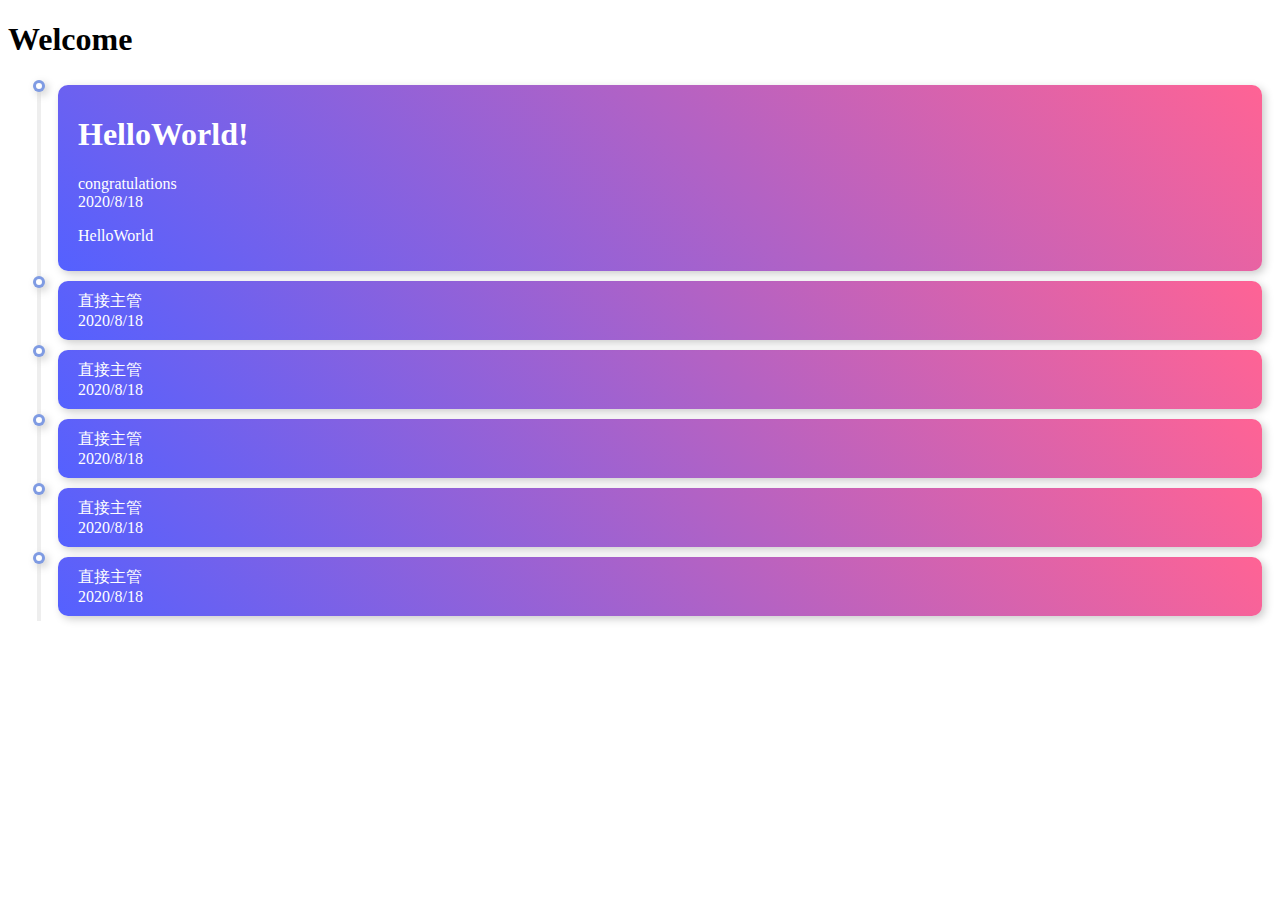
==== index.html @ 9d1d1f79 "Create index.html" ====
<!doctype html>
<html lang="zh">
<head>
    <meta charset="UTF-8">
    <meta name="viewport"
          content="width=device-width, user-scalable=no, initial-scale=1.0, maximum-scale=1.0, minimum-scale=1.0">
    <meta http-equiv="X-UA-Compatible" content="ie=edge">
    <title>陈德林-云云探索者</title>
    <h1>Welcome</h1>
    <style>
        .ui-timeLine>.item {
            width: 100%-10px;
            display: block;
            position: relative;
            text-align: justify;
            word-break: break-all;
            padding-left: 50px;
            padding-right: 10px;
        }
        .ui-timeLine .line, .ui-timeLine>.activeLine {
            position: absolute;
            left: 29px;
            width: 4px;
            height: 100%;
            background-color: #eee;
        }
        .ui-timeLine .dot {
            z-index: 100;
            display: inline-block;
            position: absolute;
            left: 25px;
            top: 0;
            padding: 3px;
            border: 3px solid #eee;
            border-radius: 20px;
            background-color: #fff;
            box-shadow: 3px 3px 8px #ccc;
        }
        .ui-timeLine .active {
            border: 3px solid rgba(0, 55, 200, 50%);
        }
        .ui-timeLine>.item>.box {
            padding: 5px 0;
        }
        .ui-timeLine>.item .cbox {
            display: flex;
            align-items: center;
            position: relative;
            padding: 10px;
            border-radius: 10px;
            box-shadow: 3px 3px 8px #ccc;
            background-image: linear-gradient(45deg, rgba(0, 19, 255, 67%) 0%, rgba(255, 0, 81, 61%) 100%);
        }
        .ui-timeLine>.item .cbox>div{
            margin:0 10px;
            color: #FFFFFF;
        }
        .imageContent img{
            width: 100px;height: 100px;
            border-radius: 50%;
        }
    </style>
</head>
<body>
    <div class="ui-timeLine">
        <a class="item">
            <div class="line"></div>
            <div class="dot active"></div> 
            <div class="box">
                <div class="cbox">
                    <div>
                        <h1>HelloWorld!</h1>
                        <div class="date">congratulations</div> 
                        <div class="title">2020/8/18</div>
                        <p>HelloWorld</p> 
                    </div>
                </div>
            </div>
        </a>
        <a class="item">
            <div class="line"></div>
            <div class="dot active"></div> 
            <div class="box">
                <div class="cbox">
                    <div>
                        <div class="date">直接主管</div> 
                        <div class="title">2020/8/18</div> 
                    </div>
                </div>
            </div>
        </a>
        <a class="item">
            <div class="line"></div>
            <div class="dot active"></div> 
            <div class="box">
                <div class="cbox">
                    <div>
                        <div class="date">直接主管</div> 
                        <div class="title">2020/8/18</div> 
                    </div>
                </div>
            </div>
        </a>
        <a class="item">
            <div class="line"></div>
            <div class="dot active"></div> 
            <div class="box">
                <div class="cbox">
                    <div>
                        <div class="date">直接主管</div> 
                        <div class="title">2020/8/18</div> 
                    </div>
                </div>
            </div>
        </a>
        <a class="item">
            <div class="line"></div>
            <div class="dot active"></div> 
            <div class="box">
                <div class="cbox">
                    <div>
                        <div class="date">直接主管</div> 
                        <div class="title">2020/8/18</div> 
                    </div>
                </div>
            </div>
        </a>
        <a class="item">
            <div class="line"></div>
            <div class="dot active"></div> 
            <div class="box">
                <div class="cbox">
                    <div>
                        <div class="date">直接主管</div> 
                        <div class="title">2020/8/18</div> 
                    </div>
                </div>
            </div>
        </a>
    </div>
</body>
</html>
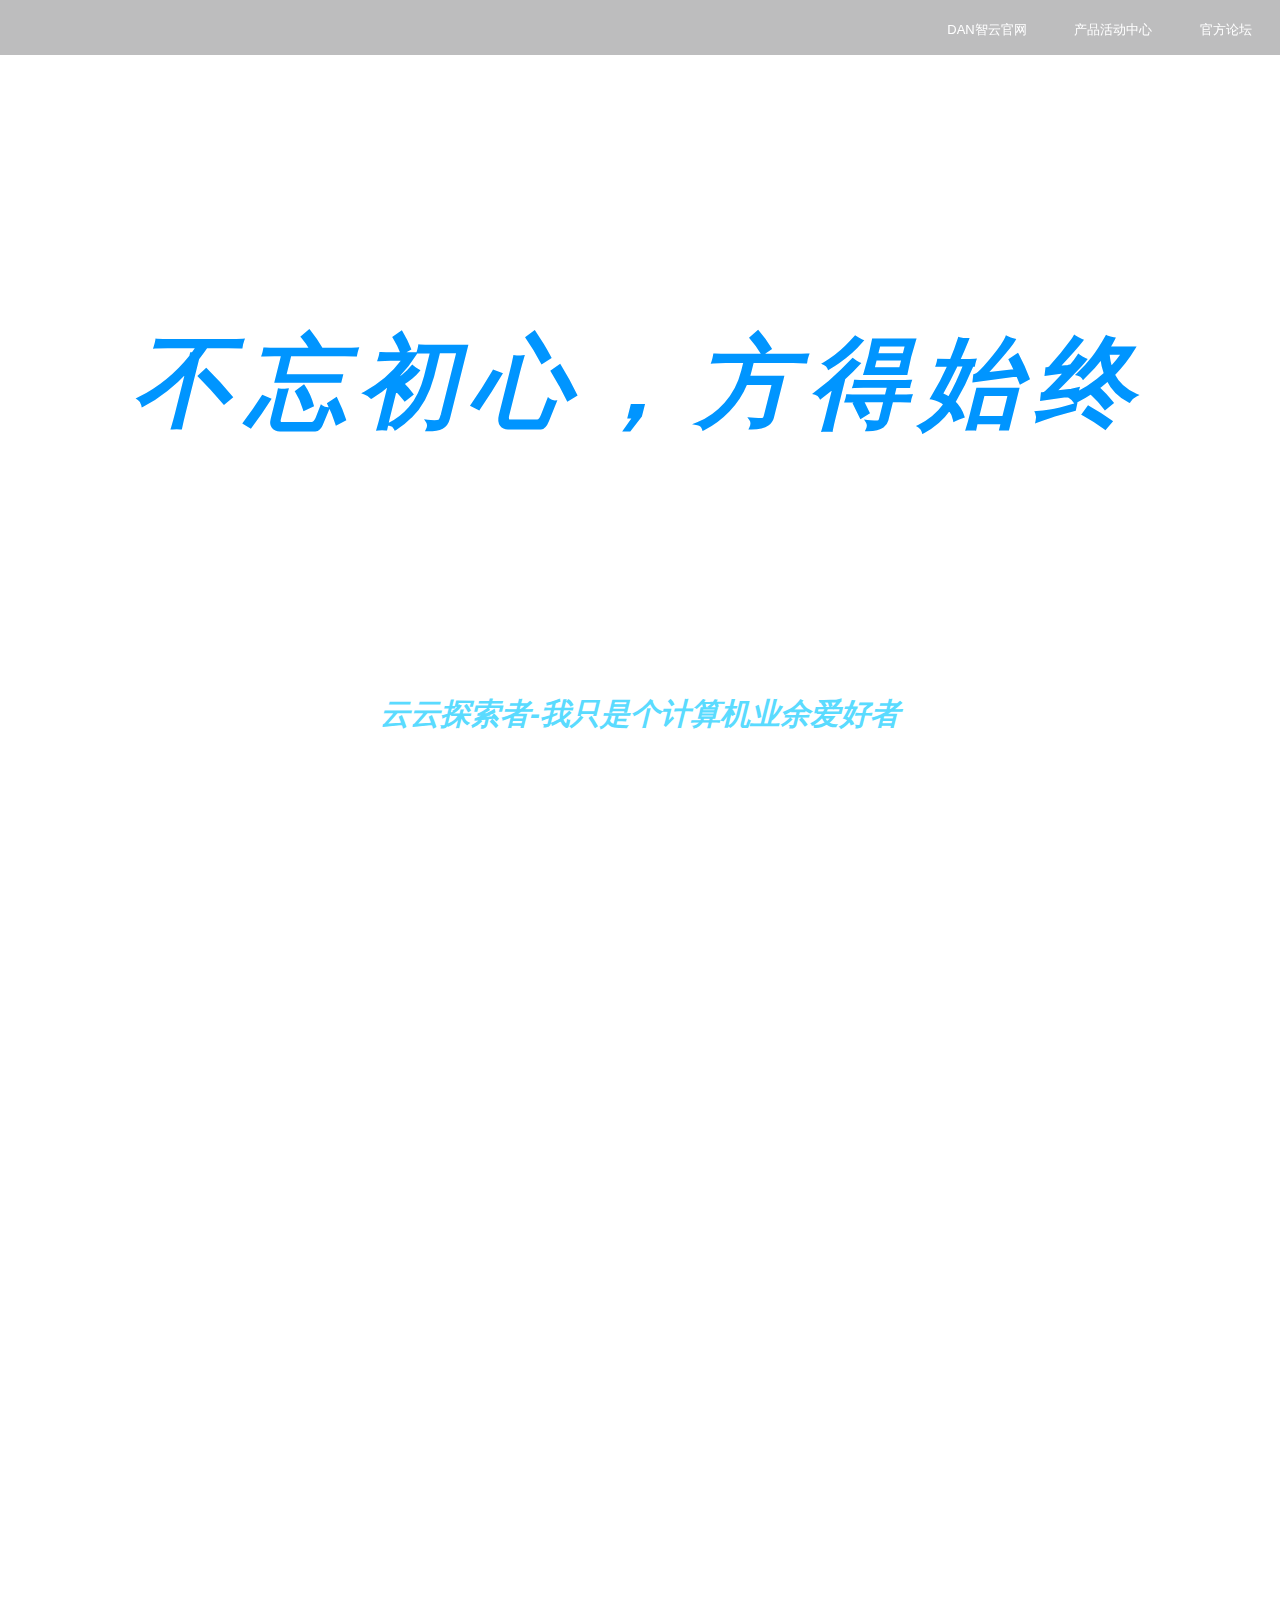
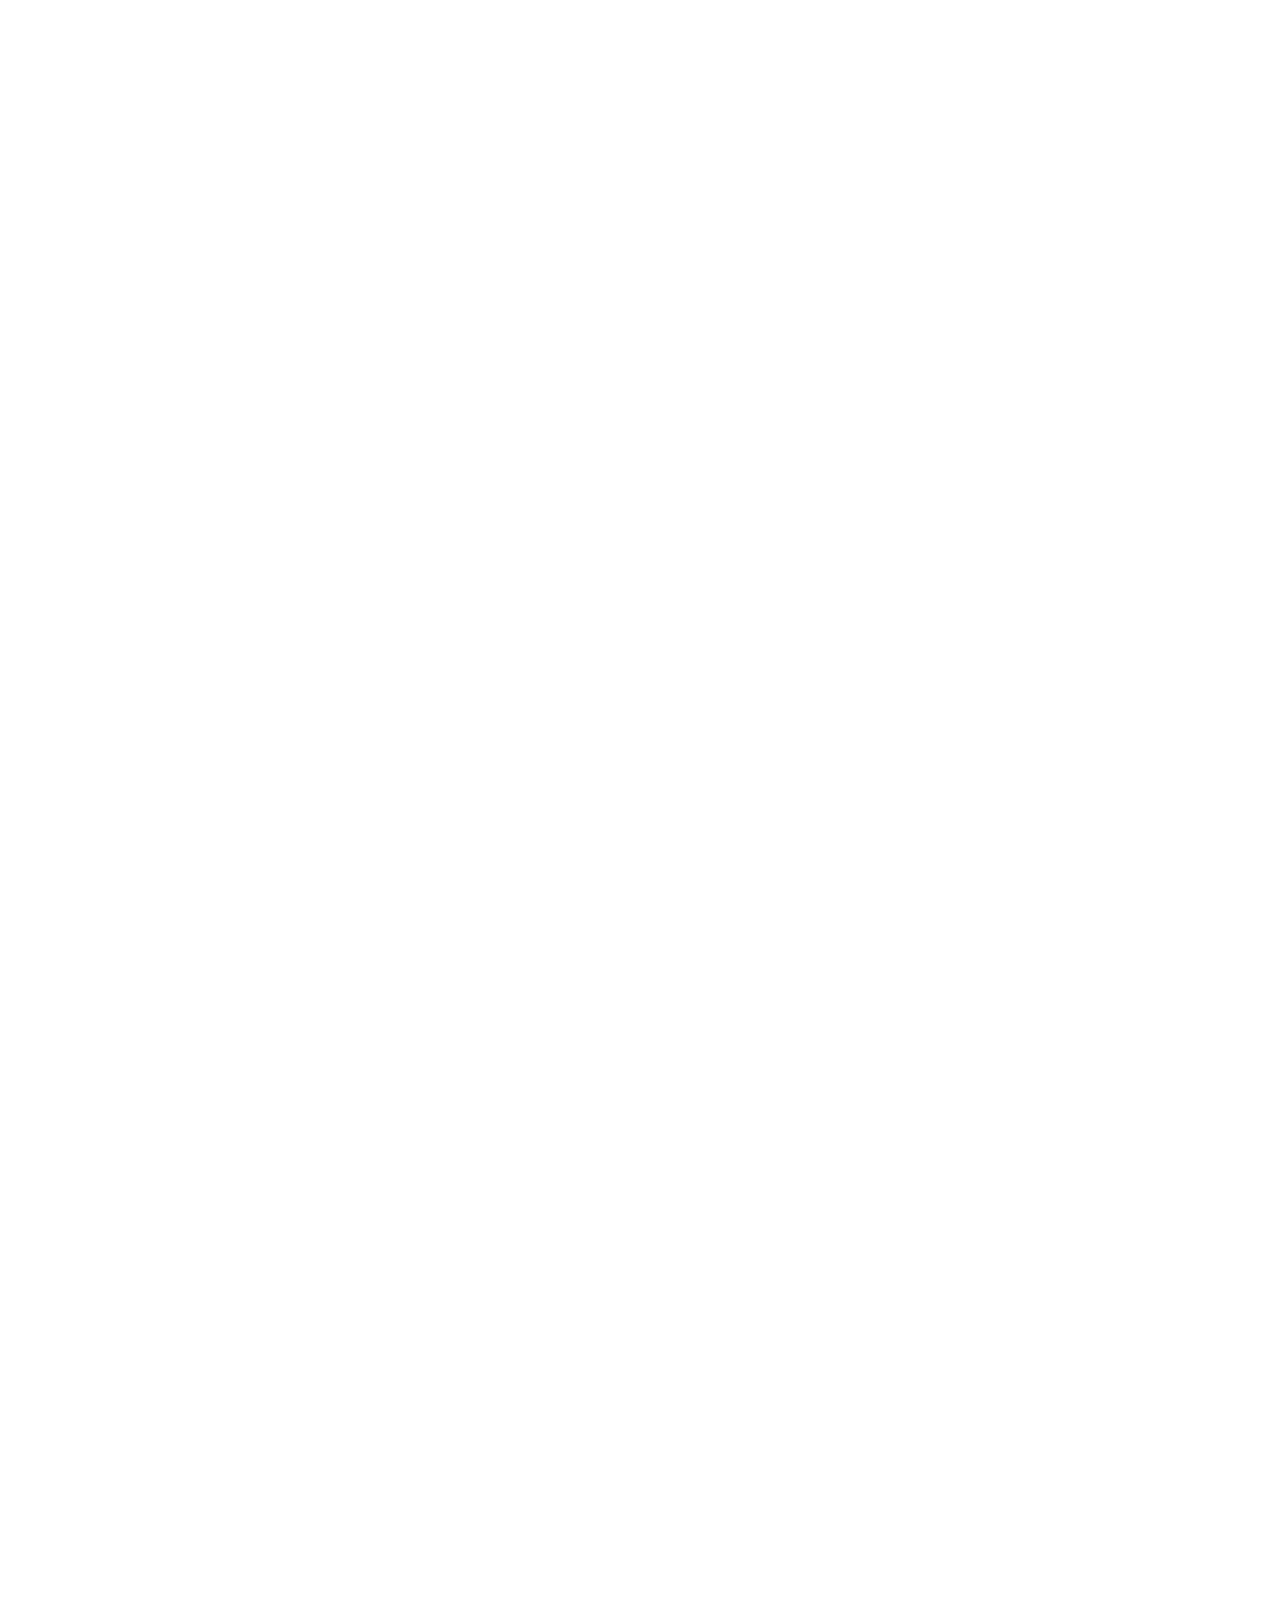
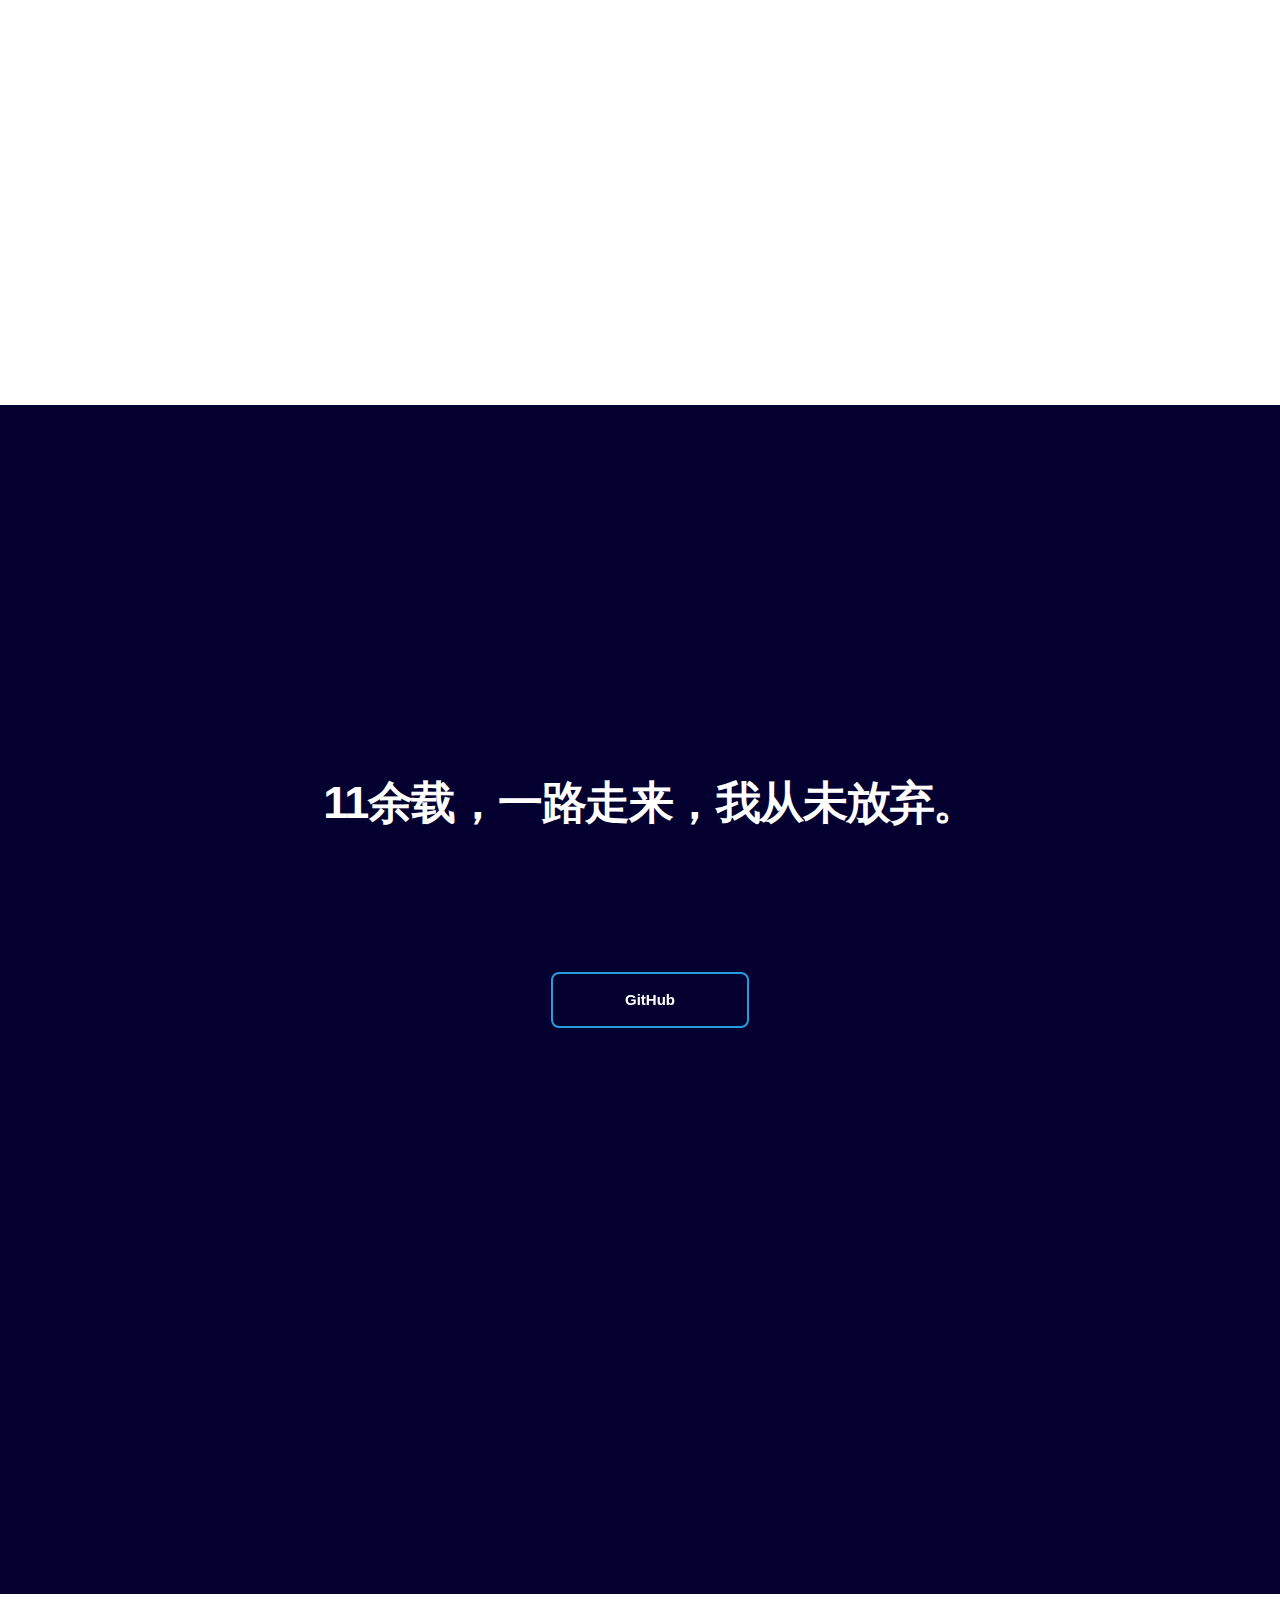
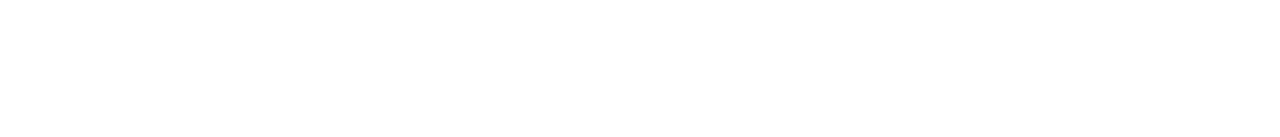
==== commit 6af6311e: "6" ====
--- a/index.html
+++ b/index.html
@@ -1,142 +1,620 @@
-<!doctype html>
-<html lang="zh">
+<!DOCTYPE html>
+
 <head>
-    <meta charset="UTF-8">
-    <meta name="viewport"
-          content="width=device-width, user-scalable=no, initial-scale=1.0, maximum-scale=1.0, minimum-scale=1.0">
-    <meta http-equiv="X-UA-Compatible" content="ie=edge">
-    <title>陈德林-云云探索者</title>
-    <h1>Welcome</h1>
-    <style>
-        .ui-timeLine>.item {
-            width: 100%-10px;
-            display: block;
-            position: relative;
-            text-align: justify;
-            word-break: break-all;
-            padding-left: 50px;
-            padding-right: 10px;
-        }
-        .ui-timeLine .line, .ui-timeLine>.activeLine {
-            position: absolute;
-            left: 29px;
-            width: 4px;
-            height: 100%;
-            background-color: #eee;
-        }
-        .ui-timeLine .dot {
-            z-index: 100;
-            display: inline-block;
-            position: absolute;
-            left: 25px;
-            top: 0;
-            padding: 3px;
-            border: 3px solid #eee;
-            border-radius: 20px;
-            background-color: #fff;
-            box-shadow: 3px 3px 8px #ccc;
-        }
-        .ui-timeLine .active {
-            border: 3px solid rgba(0, 55, 200, 50%);
-        }
-        .ui-timeLine>.item>.box {
-            padding: 5px 0;
-        }
-        .ui-timeLine>.item .cbox {
-            display: flex;
-            align-items: center;
-            position: relative;
-            padding: 10px;
-            border-radius: 10px;
-            box-shadow: 3px 3px 8px #ccc;
-            background-image: linear-gradient(45deg, rgba(0, 19, 255, 67%) 0%, rgba(255, 0, 81, 61%) 100%);
-        }
-        .ui-timeLine>.item .cbox>div{
-            margin:0 10px;
-            color: #FFFFFF;
-        }
-        .imageContent img{
-            width: 100px;height: 100px;
-            border-radius: 50%;
-        }
-    </style>
+    <meta http-equiv="Content-Type" content="text/html; charset=UTF-8">
+    <title>云云探索者-我只是个计算机业余爱好者</title>
+    <meta name="keywords" content="云云探索者">
+    <meta name="description" content="我只是个计算机业余爱好者">
+
+    <link rel="icon" href="https://img.pantabang.top/zyjsq/favicon.ico" sizes="16x16">
+    <meta content="summary_large_image" name="twitter:card">
+    <meta name="viewport" content="width=device-width, initial-scale=1">
+    <link href="static/css/body.css" class="PTB-style" rel="stylesheet" />
+    <link href="static/css/palette.css" class="PTB-style PTB-project__style-palette" rel="stylesheet" />
+    <link href="static/css/main.css" class="PTB-link PTB-link-google" type="text/css" rel="stylesheet" />
+    <link href="static/css/group-2_3.css" class="PTB-link PTB-link-preview-lib" data-group="group-2_3"
+        rel="stylesheet" />
+    <link href="static/css/preview.css" class="PTB-link PTB-link-preview" rel="stylesheet" />
+    <script src="static/js/group-2_3.js" class="PTB-script PTB-script-preview-lib" data-group="group-2_3"></script>
+    <script src="static/js/preview.js" class="PTB-script PTB-script-preview"></script>
 </head>
-<body>
-    <div class="ui-timeLine">
-        <a class="item">
-            <div class="line"></div>
-            <div class="dot active"></div> 
-            <div class="box">
-                <div class="cbox">
-                    <div>
-                        <h1>HelloWorld!</h1>
-                        <div class="date">congratulations</div> 
-                        <div class="title">2020/8/18</div>
-                        <p>HelloWorld</p> 
+
+<body class="PTB" style="margin-top:-10%;">
+    <div class="PTB-section__content PTB-section--boxed PTB-css-sjklh PTB-css-igaqt"
+        data-custom-id="vchezlbwgwilkuvirvapobyqudfoeuajsfxy">
+        <div class="PTB-bg overflow-hidden absolute top-0 left-0 w-full h-full">
+            <div class="PTB-bg-image absolute top-0 left-0 w-full h-full bg-no-repeat bg-cover"></div>
+            <div class="PTB-bg-color absolute top-0 left-0 w-full h-full"></div>
+        </div>
+        <div class="PTB-root__container PTB-reset-all">
+            <section data-uid="plgywaeamqxzupoijwpPTBqtgaglbirgtkyd" id="plgywaeamqxzupoijwpPTBqtgaglbirgtkyd"
+                class="PTB-section PTB-css-rrkks PTB-css-wauel">
+                <div class="PTB-section__content PTB-section--boxed PTB-css-sjklh PTB-css-igaqt"
+                    data-custom-id="vchezlbwgwilkuvirvapobyqudfoeuajsfxy">
+                    <div class="PTB-container PTB-css-hhsqi">
+                        <div class="PTB-row__container PTB-css-qanmg"
+                            data-custom-id="ofjmjlbeswqibxelyvmjqlniwfdxjubbljui">
+                            <div class="PTB-bg overflow-hidden absolute top-0 left-0 w-full h-full"></div>
+                            <div class="PTB-row PTB-css-vqbpp PTB-css-mphte">
+                                <div class="PTB-columns PTB-css-amsaz PTB-css-qpnav"
+                                    data-custom-id="itsjtaseqafvvzndrftlnaodllglltsixtek">
+                                    <div class="PTB-bg overflow-hidden absolute top-0 left-0 w-full h-full"></div>
+                                    <div class="PTB-column__items PTB-css-epkpx PTB-css-xcles">
+                                        <div data-iteration-count="1"
+                                            class="PTB-css-ypxzt PTB-css-yxhqj PTB-wrapper PTB-animated PTB-css-qawne PTB-css-aatgc">
+                                            <div class="PTB-rich-text PTB-rich-text__custom PTB-css-yoktp"
+                                                data-custom-id="pvhxejqrgrrmrfdyzylncrxdtyjchqcixnlq">
+                                                <div>
+                                                    <p class="PTB-css-gghnr" data-uniq-id="dxwxd"
+                                                        data-generated-css="PTB-css-unmzt"><strong
+                                                            style="color: rgb(0, 149, 255);"><em>不忘初心，方得始终</em></strong>
+                                                    </p>
+                                                </div>
+                                            </div>
+                                        </div>
+                                        <div data-iteration-count="1"
+                                            class="PTB-css-ypxzt PTB-css-nzqro PTB-wrapper PTB-animated PTB-css-kohql PTB-css-ehkkt">
+                                            <div class="PTB-rich-text PTB-rich-text__custom PTB-css-yoktp"
+                                                data-custom-id="vodwqlkatvjaukdliqloeuavcwvmladwqvks">
+                                                <div>
+                                                    <p class="PTB-css-vlxcg" data-generated-css="PTB-css-fpfjw"
+                                                        data-uniq-id="ryrsw"><strong class="PTB-cp-color6"
+                                                            style="color: rgb(90, 219, 255);"><em>云云探索者-我只是个计算机业余爱好者</em></strong>
+                                                    </p>
+                                                </div>
+                                            </div>
+                                        </div>
+                                    </div>
+                                </div>
+                            </div>
+                        </div>
+                        <div class="PTB-css-ypxzt PTB-wrapper">
+                            <div class="PTB-rich-text PTB-rich-text__custom PTB-css-yoktp"
+                                data-custom-id="zlvguygccoumbliritytxphziejjqdxaijwl">
+                                <div>
+                                    <p class="PTB-css-ldpzb" data-uniq-id="htgmt" data-generated-css="PTB-css-vpniu">
+                                        <br>
+                                    </p>
+                                </div>
+                            </div>
+                        </div>
                     </div>
                 </div>
-            </div>
-        </a>
-        <a class="item">
-            <div class="line"></div>
-            <div class="dot active"></div> 
-            <div class="box">
-                <div class="cbox">
+            </section>
+            <section data-uid="rogswuqxrgihnusztxngkaiznidoznawutyp" id="rogswuqxrgihnusztxngkaiznidoznawutyp"
+                class="PTB-section PTB-css-rrkks PTB-css-jfkwu">
+                <div class="PTB-slick-slider PTB-slick-slider__section" data-slides-to-show="1"
+                    data-slides-to-scroll="1" data-arrows="true" data-dots="true"
+                    data-dots-class="PTB-slick-slider__dots PTB-slick-slider__dots--circle" data-fade="false"
+                    data-vertical="false" data-auto-play="false" data-auto-play-speed="6000" data-swipe="true"
+                    data-responsive="%5B%7B%22breakpoint%22%3A767%2C%22settings%22%3A%7B%22slidesToShow%22%3A1%2C%22slidesToScroll%22%3A1%7D%7D%5D">
                     <div>
-                        <div class="date">直接主管</div> 
-                        <div class="title">2020/8/18</div> 
+                        <div class="PTB-section__content PTB-section--boxed PTB-css-sjklh PTB-css-azsyz"
+                            data-custom-id="kwbjhcgkvcoeoexlddwgzqtdlvdybaoadyti">
+                            <div class="PTB-bg overflow-hidden absolute top-0 left-0 w-full h-full">
+                                <div class="PTB-bg-image absolute top-0 left-0 w-full h-full bg-no-repeat bg-cover">
+                                </div>
+                                <div class="PTB-bg-color absolute top-0 left-0 w-full h-full"></div>
+                            </div>
+                            <div class="PTB-container PTB-css-hhsqi">
+                                <div class="PTB-row__container PTB-css-qanmg"
+                                    data-custom-id="iydtipiobpwsagjqzzmzdgvqjwopxplsrenr">
+                                    <div class="PTB-bg overflow-hidden absolute top-0 left-0 w-full h-full"></div>
+                                    <div class="PTB-row PTB-css-vqbpp PTB-css-mphte">
+                                        <div data-iteration-count="1"
+                                            class="PTB-columns PTB-css-amsaz PTB-css-enjsy PTB-animated PTB-css-kotwt PTB-css-htska"
+                                            data-custom-id="hqeihkgroujvotyybbpuprbxnetalalhxzsg">
+                                            <div class="PTB-bg overflow-hidden absolute top-0 left-0 w-full h-full">
+                                            </div>
+                                            <div class="PTB-column__items PTB-css-epkpx">
+                                                <div data-iteration-count="1"
+                                                    class="PTB-css-ypxzt PTB-css-fxtos PTB-wrapper PTB-animated PTB-css-ijbcy PTB-css-zlact">
+                                                    <div class="PTB-image PTB-css-rjrfs PTB-css-eeevl">
+                                                        <picture
+                                                            class="PTB-picture PTB-d-block PTB-p-relative PTB-css-krpbv"
+                                                            data-custom-id="hfczdyzymotinqdcbquwqfxevysgsbfmrknj">
+                                                            <source
+                                                                srcset="https://i.328888.xyz/2023/03/26/iDUCzb.jpeg 1x, https://i.328888.xyz/2023/03/26/iDUCzb.jpeg 2x"
+                                                                media="(min-width: 992px)">
+                                                            <source
+                                                                srcset="https://i.328888.xyz/2023/03/26/iDUCzb.jpeg 1x, https://i.328888.xyz/2023/03/26/iDUCzb.jpeg 2x"
+                                                                media="(min-width: 768px)">
+                                                            <img class="PTB-img"
+                                                                srcset="https://i.328888.xyz/2023/03/26/iDUCzb.jpeg 1x, https://i.328888.xyz/2023/03/26/iDUCzb.jpeg 2x"
+                                                                src="https://i.328888.xyz/2023/03/26/iDUCzb.jpeg" alt
+                                                                draggable="false" loading="lazy">
+                                                        </picture>
+                                                    </div>
+                                                </div>
+                                            </div>
+                                        </div>
+                                        <div data-iteration-count="1" id="page4"
+                                            class="PTB-columns PTB-css-amsaz PTB-css-touke PTB-animated PTB-css-ikmka PTB-css-lozhi"
+                                            data-custom-id="tjarcqhjqqwkkzuonrtxqxasgteylfpumofh">
+                                            <div class="PTB-bg overflow-hidden absolute top-0 left-0 w-full h-full">
+                                            </div>
+                                            <div class="PTB-column__items PTB-css-epkpx PTB-css-mvbwz">
+                                                <div class="PTB-css-ypxzt PTB-wrapper">
+                                                    <div class="PTB-rich-text PTB-rich-text__custom PTB-css-yoktp"
+                                                        data-custom-id="bgcbzaryabkdgsiiwrgmznosxekssgqjkvwy">
+                                                        <div>
+                                                            <p class="PTB-css-zhvdm" data-uniq-id="gtzfp"
+                                                                data-generated-css="PTB-css-ypzzq"><span
+                                                                    class="PTB-cp-color8">关于我</span></p>
+                                                        </div>
+                                                    </div>
+                                                </div>
+                                                <div class="PTB-css-ypxzt PTB-css-kxicr PTB-wrapper">
+                                                    <div class="PTB-rich-text PTB-rich-text__custom PTB-css-yoktp"
+                                                        data-custom-id="mtgewrmvctabspaxrgljsumgurzqgpjiyose">
+                                                        <div>
+                                                            <h1 class="PTB-css-sipuy" data-uniq-id="fwtey"
+                                                                data-generated-css="PTB-css-nhxfo"><span
+                                                                    style="color: rgb(255, 255, 255);">云云探索者</span></h1>
+                                                        </div>
+                                                    </div>
+                                                </div>
+                                                <div class="PTB-css-ypxzt">
+                                                    <div class="PTB-rich-text PTB-rich-text__custom PTB-css-yoktp"
+                                                        data-custom-id="wgoavxwvhsckvaeztbiukcazmameyibqrffo">
+                                                        <div>
+                                                            <p class="PTB-css-pazmb" data-uniq-id="kfjot"
+                                                                data-generated-css="PTB-css-izfhp">
+                                                            <h5 class="PTB-cp-color6">“我只是千万个普通的少年开发者之一，并且我还只是个业余爱好者”
+                                                            </h5>
+                                                            <h2 class="PTB-cp-color6"
+                                                                style="color: rgb(130, 216, 255);"><b>DAN智云</b></h2>
+                                                            <h5 class="PTB-cp-color6">工作室创始人</h5>
+                                                            <h6 class="PTB-cp-color6">今年，我<span id="totalYear"></span>岁了
+                                                            </h6>
+                                                            </p>
+                                                        </div>
+
+                                                    </div>
+                                                </div>
+                                                <div class="PTB-wrapper-clone PTB-css-iifld">
+                                                    <div
+                                                        class="PTB-d-xs-flex PTB-flex-xs-wrap PTB-css-bfwmx PTB-css-erbfv">
+                                                        <div class="PTB-wrapper-clone__item PTB-css-yfhof"
+                                                            id="ivenxpdlisiczqxomnkmbcniojvxyxtqdsku">
+                                                            <a class="PTB-a PTB-btn PTB-css-omxwg PTB-css-hgmbg"
+                                                                href="https:dansmartcloud.github.io" rel="noopener"
+                                                                data-PTB-link-type="external" id
+                                                                data-custom-id="ivenxpdlisiczqxomnkmbcniojvxyxtqdsku"><span
+                                                                    class="PTB-span PTB-text__editor">访问DAN智云官网</span></a>
+                                                        </div>
+                                                    </div>
+                                                </div>
+                                            </div>
+                                        </div>
+                                    </div>
+                                </div>
+                            </div>
+                        </div>
+                    </div>
+                    <svg viewbox="0 0 16 16" xmlns="http://www.w3.org/2000/svg"
+                        class="PTB-icon-svg align-[initial] PTB-hidden" data-type="editor"
+                        data-name="right-arrow-filled">
+                        <g class="nc-icon-wrapper" fill="currentColor">
+                            <path
+                                d="M8 0C3.6 0 0 3.6 0 8s3.6 8 8 8 8-3.6 8-8-3.6-8-8-8zM7 11.4L5.6 10l2-2-2-2L7 4.6 10.4 8 7 11.4z"
+                                fill="currentColor" fill-rule="nonzero" stroke="none" stroke-width="1" />
+                        </g>
+                    </svg>
+                </div>
+            </section>
+            <section data-uid="ognwlxfzctfaygsghrkbhjjrvxlldshqbkfz" id="ognwlxfzctfaygsghrkbhjjrvxlldshqbkfz"
+                class="PTB-section PTB-css-rrkks">
+                <div class="PTB-section__content PTB-section--boxed PTB-css-sjklh PTB-css-frdxv"
+                    data-custom-id="wazqjrkctyluxjzgbzuqruwggewjmxiymlso">
+                    <div class="PTB-bg overflow-hidden absolute top-0 left-0 w-full h-full">
+                        <div class="PTB-bg-image absolute top-0 left-0 w-full h-full bg-no-repeat bg-cover"></div>
+                        <div class="PTB-bg-color absolute top-0 left-0 w-full h-full"></div>
+                    </div>
+                    <div class="PTB-container PTB-css-hhsqi">
+                        <div class="PTB-row__container PTB-css-qanmg"
+                            data-custom-id="ymtgjedxukrdvmvgmqxhkpgtmoxgkecmwxtp">
+                            <div class="PTB-bg overflow-hidden absolute top-0 left-0 w-full h-full"></div>
+                            <div class="PTB-row PTB-css-vqbpp PTB-css-mphte">
+                                <div data-iteration-count="1"
+                                    class="PTB-columns PTB-css-amsaz PTB-css-fzeip PTB-animated PTB-css-wzrji PTB-css-msrlw"
+                                    data-custom-id="gfujmhxzbilxnzcravghkxbvkpnkruqbzgnr">
+                                    <div class="PTB-bg overflow-hidden absolute top-0 left-0 w-full h-full"></div>
+                                    <div class="PTB-column__items PTB-css-epkpx PTB-css-ougyq">
+                                        <div class="PTB-css-ypxzt PTB-wrapper">
+                                            <div class="PTB-rich-text PTB-rich-text__custom PTB-css-yoktp"
+                                                data-custom-id="cvefasdibxnfgihcsllbzucdhwbywxendbva">
+                                                <div>
+                                                    <p class="PTB-css-runvy" data-uniq-id="wsshi"
+                                                        data-generated-css="PTB-css-arxqi"><span style="opacity: 1;"
+                                                            class="PTB-cp-color8">我的足迹</span></p>
+                                                </div>
+                                            </div>
+                                        </div>
+                                        <div class="PTB-css-ypxzt PTB-css-nkgje PTB-css-iztpm PTB-wrapper">
+                                            <div class="PTB-spacer PTB-css-txulh PTB-css-fnetd"></div>
+                                        </div>
+                                        <div class="PTB-css-ypxzt PTB-wrapper">
+                                            <div class="PTB-rich-text PTB-rich-text__custom PTB-css-yoktp"
+                                                data-custom-id="btuvsxlkggmxnthrokliwexpmkxhbaibxfks">
+                                                <div>
+                                                    <h2 data-uniq-id="koaqi" data-generated-css="PTB-css-rmenb"
+                                                        class="PTB-css-rydns"><span
+                                                            style="color: rgb(255, 255, 255);">足迹遍布各大平台</span></h2>
+                                                </div>
+                                            </div>
+                                        </div>
+                                        <div class="PTB-css-ypxzt PTB-wrapper">
+                                            <div class="PTB-rich-text PTB-rich-text__custom PTB-css-yoktp"
+                                                data-custom-id="ewrbfpagvmzabgtbhpogvvgyyjhuirgnqcuv">
+                                                <div>
+                                                    <h2 data-generated-css="PTB-css-swigw" data-uniq-id="qcoym"
+                                                        class="PTB-css-qrrqq">
+                                                        <h3 style="color: rgb(255, 255, 255);">从最初的艰苦创立到如今的人尽皆知
+                                                        </h3>
+                                                    </h2>
+                                                    <h3 class="PTB-css-qrrqq" style="color: rgb(130, 216, 255);"><b>不忘的初心，不变的态度，不改的容颜</b></h3>
+                                                    <h3 class="PTB-css-qrrqq" style="color: rgb(255,255,255);">致力于为计算机科学普及工作尽一份自己与团队的绵薄之力</h3>
+                                                </div>
+                                            </div>
+                                        </div>
+                                        <div class="PTB-css-ypxzt PTB-css-nkgje PTB-css-xddkr PTB-wrapper">
+                                            <div class="PTB-spacer PTB-css-txulh PTB-css-evpdk"></div>
+                                        </div>
+                                        <div class="PTB-wrapper-clone PTB-css-iifld">
+                                            <div class="PTB-d-xs-flex PTB-flex-xs-wrap PTB-css-bfwmx PTB-css-ncvph">
+                                                <div class="PTB-wrapper-clone__item PTB-css-yfhof"
+                                                    id="nnpetmcbjooxolaelxttsouyqeonjrevhrot">
+                                                    <a class="PTB-a PTB-btn PTB-css-omxwg PTB-css-bqeka"
+                                                        href="javascript:play()" rel="noopener"
+                                                        data-PTB-link-type="external" id
+                                                        data-custom-id="nnpetmcbjooxolaelxttsouyqeonjrevhrot"><span
+                                                            class="PTB-span PTB-text__editor">赞助我</span></a>
+                                                </div>
+                                            </div>
+                                        </div>
+                                    </div>
+                                </div>
+                                <div data-iteration-count="1"
+                                    class="PTB-columns PTB-css-amsaz PTB-css-nqish PTB-animated PTB-css-kotwt PTB-css-ryfaj"
+                                    data-custom-id="btoocjlrcwmqqemkmjdpolqigsturagbcjco">
+                                    <div class="PTB-bg overflow-hidden absolute top-0 left-0 w-full h-full"></div>
+                                    <div class="PTB-column__items PTB-css-epkpx PTB-css-qexcc">
+                                        <div class="PTB-css-ypxzt PTB-wrapper">
+                                            <div class="PTB-image PTB-css-vpevx PTB-css-nojum">
+                                                <picture class="PTB-picture PTB-d-block PTB-p-relative PTB-css-zqvuc"
+                                                    data-custom-id="llvfljowivfezfagheiqbpoqiarjsusyisfe">
+                                                    <source
+                                                        srcset="https://i.328888.xyz/2023/03/26/iDOvit.png 1x, https://i.328888.xyz/2023/03/26/iDOvit.png 2x"
+                                                        media="(min-width: 992px)">
+                                                    <source
+                                                        srcset="https://i.328888.xyz/2023/03/26/iDOvit.png 1x, https://i.328888.xyz/2023/03/26/iDOvit.png 2x"
+                                                        media="(min-width: 768px)">
+                                                    <img class="PTB-img"
+                                                        srcset="https://i.328888.xyz/2023/03/26/iDOvit.png 1x, https://i.328888.xyz/2023/03/26/iDOvit.png 2x"
+                                                        src="https://i.328888.xyz/2023/03/26/iDOvit.png" alt
+                                                        draggable="false" loading="lazy">
+                                                </picture>
+                                            </div>
+                                        </div>
+                                        <div class="PTB-css-ypxzt PTB-wrapper">
+                                            <div class="PTB-rich-text PTB-rich-text__custom PTB-css-yoktp"
+                                                data-custom-id="pojznkrpidzmigxmgfyorovxjeodrglsclfc">
+                                                <div>
+                                                    <ul>
+                                                        <li data-uniq-id="nwxqq" data-generated-css="PTB-css-crcfl"
+                                                            class="PTB-css-muqnz"><em
+                                                                class="PTB-cp-color7">由于版面限制，部分平台未列出，此处展示主要活动平台，排名不分先后。</em>
+                                                        </li>
+                                                    </ul>
+                                                </div>
+                                            </div>
+                                        </div>
+                                    </div>
+                                </div>
+                            </div>
+                        </div>
                     </div>
                 </div>
-            </div>
-        </a>
-        <a class="item">
-            <div class="line"></div>
-            <div class="dot active"></div> 
-            <div class="box">
-                <div class="cbox">
-                    <div>
-                        <div class="date">直接主管</div> 
-                        <div class="title">2020/8/18</div> 
+            </section>
+            <section data-uid="osqsfkzdzjpaxbcczfkengvziznmdedoxrvw" id="osqsfkzdzjpaxbcczfkengvziznmdedoxrvw"
+                class="PTB-section PTB-css-rrkks">
+                <div class="PTB-section__content PTB-section--boxed PTB-css-sjklh PTB-css-lyzep"
+                    data-custom-id="oflfwegyhvotjksnimmvkpbcjwuhalvubadz">
+                    <div class="PTB-bg overflow-hidden absolute top-0 left-0 w-full h-full">
+                        <div class="PTB-bg-color absolute top-0 left-0 w-full h-full"></div>
+                    </div>
+                    <div class="PTB-container PTB-css-hhsqi">
+                        <div class="PTB-row__container PTB-css-qanmg"
+                            data-custom-id="sfyzjszuoigmeyhoqzppyxuqlskckerymleo">
+                            <div class="PTB-bg overflow-hidden absolute top-0 left-0 w-full h-full"></div>
+                            <div class="PTB-row PTB-css-vqbpp PTB-css-mphte">
+                                <div class="PTB-columns PTB-css-amsaz PTB-css-globt"
+                                    data-custom-id="vespewiagdsqydhwifurbmjutmyhaatqgvce">
+                                    <div class="PTB-bg overflow-hidden absolute top-0 left-0 w-full h-full"></div>
+                                    <div class="PTB-column__items PTB-css-epkpx PTB-css-wkhkj">
+                                        <div class="PTB-css-ypxzt PTB-wrapper">
+                                            <div class="PTB-rich-text PTB-rich-text__custom PTB-css-yoktp"
+                                                data-custom-id="yizeebzgruaovtarfptkyqnklaiydpmzlsqp">
+                                                <div>
+                                                    <p class="PTB-css-hjzcu" data-uniq-id="tkarb"
+                                                        data-generated-css="PTB-css-qpwdq"><br></p>
+                                                </div>
+                                            </div>
+                                        </div>
+                                        <div class="PTB-css-ypxzt PTB-wrapper">
+                                            <div class="PTB-rich-text PTB-rich-text__custom PTB-css-yoktp"
+                                                data-custom-id="bmqlshqzjjlfkceetzeotzoggsisepvaewwk">
+                                                <div>
+                                                    <h1 class="PTB-css-trlwo" data-uniq-id="zvtqb"
+                                                        data-generated-css="PTB-css-slgpg"><span
+                                                            style="color: rgb(255, 255, 255);"><span
+                                                                id="StudioYear"></span>余载，一路走来，我从未放弃。</span>
+                                                    </h1>
+                                                </div>
+                                            </div>
+                                        </div>
+                                        <div class="PTB-wrapper-clone PTB-css-iifld">
+                                            <div class="PTB-d-xs-flex PTB-flex-xs-wrap PTB-css-bfwmx PTB-css-qufnf">
+                                                <div class="PTB-wrapper-clone__item PTB-css-yfhof"
+                                                    id="ziinyplvhbppgsppvzjhssmhuiuicxegqfoo">
+                                                    <a class="PTB-a PTB-btn PTB-css-omxwg PTB-css-krxlo"
+                                                        href="https://github.com/DANSmartCloud" rel="noopener"
+                                                        data-PTB-link-type="external" id
+                                                        data-custom-id="ziinyplvhbppgsppvzjhssmhuiuicxegqfoo">
+                                                        <span class="PTB-span PTB-text__editor">GitHub</span></a>
+                                                </div>
+                                            </div>
+                                        </div>
+
+                                    </div>
+                                </div>
+                            </div>
+                        </div>
+                        <div class="PTB-css-ypxzt PTB-css-nkgje PTB-wrapper">
+                            <div class="PTB-spacer PTB-css-txulh PTB-css-trqbh"></div>
+                        </div>
+                        <div data-iteration-count="1" class="PTB-animated PTB-css-kquxk PTB-css-iksil">
+
+                            <section>
+
+                                <head>
+                                    <meta charset="UTF-8">
+                                    <meta name="viewport"
+                                        content="width=device-width, user-scalable=no, initial-scale=1.0, maximum-scale=1.0, minimum-scale=1.0">
+                                    <meta http-equiv="X-UA-Compatible" content="ie=edge">
+                                    <title>云云探索者</title>
+                                    <style>
+                                        .ui-timeLine>.item {
+                                            width: 100%-10px;
+                                            display: block;
+                                            position: relative;
+                                            text-align: justify;
+                                            word-break: break-all;
+                                            padding-left: 50px;
+                                            padding-right: 10px;
+                                        }
+
+                                        .ui-timeLine .line,
+                                        .ui-timeLine>.activeLine {
+                                            position: absolute;
+                                            left: 29px;
+                                            width: 4px;
+                                            height: 100%;
+                                            background-color: #eee;
+                                        }
+
+                                        .ui-timeLine .dot {
+                                            z-index: 100;
+                                            display: inline-block;
+                                            position: absolute;
+                                            left: 25px;
+                                            top: 0;
+                                            padding: 3px;
+                                            border: 3px solid #eee;
+                                            border-radius: 20px;
+                                            background-color: #fff;
+                                            box-shadow: 3px 3px 8px #ccc;
+                                        }
+
+                                        .ui-timeLine .active {
+                                            border: 3px solid rgba(0, 55, 200, 50%);
+                                        }
+
+                                        .ui-timeLine>.item>.box {
+                                            padding: 5px 0;
+                                        }
+
+                                        .ui-timeLine>.item .cbox {
+                                            display: flex;
+                                            align-items: center;
+                                            position: relative;
+                                            padding: 10px;
+                                            border-radius: 10px;
+                                            box-shadow: 3px 3px 8px #ccc;
+                                            background-image: linear-gradient(60deg, rgb(0 122 255 / 77%) 0%, rgb(0 255 193) 100%)
+                                        }
+
+                                        .ui-timeLine>.item .cbox>div {
+                                            margin: 0 10px;
+                                            color: #FFFFFF;
+                                        }
+
+                                        .imageContent img {
+                                            width: 100px;
+                                            height: 100px;
+                                            border-radius: 50%;
+                                        }
+                                    </style>
+                                </head>
+
+                                <body>
+                                    <div class="ui-timeLine">
+                                        <a class="item">
+                                            <div class="line"></div>
+                                            <div class="dot active"></div>
+                                            <div class="box">
+                                                <div class="cbox">
+                                                    <div>
+                                                        <h1 data-uniq-id="koaqi" data-generated-css="PTB-css-rmenb"
+                                                            class="PTB-css-rydns"><span
+                                                                style="color: rgb(102, 223, 245);">最新动态</span></h1>
+                                                        <div class="date">工作室开出第一份组织成员处分单，开除1人，离组织查看2人。工作室即将由于高考暂停服务
+                                                        </div>
+                                                        <div class="title">2023.3.26</div>
+                                                    </div>
+                                                </div>
+                                            </div>
+                                        </a>
+                                        <a class="item">
+                                            <div class="line"></div>
+                                            <div class="dot active"></div>
+                                            <div class="box">
+                                                <div class="cbox">
+                                                    <div>
+                                                        <div class="date">开发ANVO系列软件</div>
+                                                        <div class="title">2023.2.3</div>
+                                                    </div>
+                                                </div>
+                                            </div>
+                                        </a>
+                                        <a class="item">
+                                            <div class="line"></div>
+                                            <div class="dot active"></div>
+                                            <div class="box">
+                                                <div class="cbox">
+                                                    <div>
+                                                        <div class="date">开发官网</div>
+                                                        <div class="title">2020.8.20</div>
+                                                    </div>
+                                                </div>
+                                            </div>
+                                        </a>
+                                        <a class="item">
+                                            <div class="line"></div>
+                                            <div class="dot active"></div>
+                                            <div class="box">
+                                                <div class="cbox">
+                                                    <div>
+                                                        <div class="date">搭建客服平台</div>
+                                                        <div class="title">2020.8.18</div>
+                                                    </div>
+                                                </div>
+                                            </div>
+                                        </a>
+                                        <a class="item">
+                                            <div class="line"></div>
+                                            <div class="dot active"></div>
+                                            <div class="box">
+                                                <div class="cbox">
+                                                    <div>
+                                                        <div class="date">搭建论坛</div>
+                                                        <div class="title">2020.8.16</div>
+                                                    </div>
+                                                </div>
+                                            </div>
+                                        </a>
+                                        <a class="item">
+                                            <div class="line"></div>
+                                            <div class="dot active"></div>
+                                            <div class="box">
+                                                <div class="cbox">
+                                                    <div>
+                                                        <div class="date">工作室创立</div>
+                                                        <div class="title">2015.3.6</div>
+                                                    </div>
+                                                </div>
+                                            </div>
+                                        </a>
+                                    </div>
+                                </body>
+                            </section>
+                        </div>
                     </div>
                 </div>
-            </div>
-        </a>
-        <a class="item">
-            <div class="line"></div>
-            <div class="dot active"></div> 
-            <div class="box">
-                <div class="cbox">
-                    <div>
-                        <div class="date">直接主管</div> 
-                        <div class="title">2020/8/18</div> 
-                    </div>
-                </div>
-            </div>
-        </a>
-        <a class="item">
-            <div class="line"></div>
-            <div class="dot active"></div> 
-            <div class="box">
-                <div class="cbox">
-                    <div>
-                        <div class="date">直接主管</div> 
-                        <div class="title">2020/8/18</div> 
-                    </div>
-                </div>
-            </div>
-        </a>
-        <a class="item">
-            <div class="line"></div>
-            <div class="dot active"></div> 
-            <div class="box">
-                <div class="cbox">
-                    <div>
-                        <div class="date">直接主管</div> 
-                        <div class="title">2020/8/18</div> 
-                    </div>
-                </div>
-            </div>
-        </a>
+        </div>
+        </section>
     </div>
+
+    <script
+        class="PTB-script PTB-script-emit">document.addEventListener('DOMContentLoaded', () => window.PTB.emit("init.dom", jQuery(document.body)));</script>
+    <footer class="footer">
+        <!--<p>&copy; 2015-<span id="footerYear"></span> DAN智云 版权所有</p>-->
 </body>
+
+</html>
+
+
+
+
+
+
+<!doctype html>
+<html lang="en">
+
+<head>
+    <meta charset="UTF-8" />
+    <meta name="viewport" content="width=device-width,initial-scale=1" />
+    <link href="main.css" rel="stylesheet">
+</head>
+
+<body>
+    <div class="wrapper">
+        <header class="header">
+            <h1 class="page-logo"><a href="https://dansmartcloud.github.io" target="_blank" class="xl-logo nav-item"
+                    title="迅雷" xl-xla-type="click" xl-xla-category="common_action" xl-xla-action="navgation_click"
+                    xl-xla-extdata='{"button": "home_page"}'></a></h1>
+            <div class="header-nav"><a xl-xla-type="click" xl-xla-category="common_action"
+                    xl-xla-action="navgation_click" xl-xla-extdata='{"button": "home_page"}' class="nav-item"
+                    href="https://dansmartcloud.github.io" target="">DAN智云官网 </a><a xl-xla-type="click"
+                    xl-xla-category="common_action" xl-xla-action="navgation_click"
+                    xl-xla-extdata='{ "button": "dl_center"}' class="nav-item"
+                    href="https://dansmartcloud.github.io/newyear" target="_blank">产品活动中心
+                </a><a xl-xla-type="click" xl-xla-category="common_action" xl-xla-action="navgation_click"
+                    xl-xla-extdata='{ "button": "kflt"}' class="nav-item"
+                    href="https://github.com/DANSmartCloud/DANSC/discussions/1" target="_blank">官方论坛 </a><a
+                    class="nav-item item-btn"
+                    href="https://wx.stariverpan.com/web/share/?lang=zh&shareId=NjIzMTc0NjI4OTM5OTI3NTUy&type=clouds"
+                    target="_blank">立即下载</a></div>
+        </header>
+        <script>(function () {
+                function getServerDate(callback) {
+                    var xhr = null;
+                    var now = new Date();
+
+                    callback(now);
+                    if (window.XMLHttpRequest) {
+                        xhr = new window.XMLHttpRequest();
+                    } else {
+                        // ie
+                        xhr = new ActiveObject("Microsoft");
+                    }
+
+                    xhr.open("GET", window.location.href, true);
+                    xhr.send(null);
+
+                    xhr.onreadystatechange = function () {
+                        if (xhr.readyState == 2) {
+                            var dateStr = xhr.getResponseHeader("Date");
+                            console.log("dateStr =", dateStr);
+
+                            const date = dateStr ? new Date(dateStr) : now;
+                            callback && callback(date);
+                        }
+                    };
+                }
+
+                getServerDate(function (now) {
+                    const nowYear = now.getFullYear();
+                    /*document.getElementById("footerYear").innerText = nowYear;*/
+                    document.getElementById("totalYear").innerText = nowYear - 2007;
+                    document.getElementById("StudioYear").innerText = nowYear - 2015;
+                });
+            })();</script>
+        </footer>
+    </div>
+    </div>
+    <script src="main.js"></script>
+</body>
+
 </html>--- a/static/css/body.css
+++ b/static/css/body.css
@@ -0,0 +1,3841 @@
+.PTB .PTB-css-rrkks {
+    z-index: auto;
+    margin: 0;
+  }
+
+  .PTB .PTB-css-rrkks.PTB-section .PTB-section__content {
+    min-height: auto;
+    display: flex;
+  }
+
+  .PTB .PTB-css-rrkks .PTB-container {
+    justify-content: center;
+  }
+
+  .PTB .PTB-css-rrkks>.slick-slider>.PTB-slick-slider__dots {
+    color: rgba(0, 0, 0, 1);
+  }
+
+  .PTB .PTB-css-rrkks>.slick-slider>.PTB-slick-slider__arrow {
+    color: rgba(0, 0, 0, 0.7);
+  }
+
+  @media(min-width:991px) {
+    .PTB .PTB-css-rrkks {
+      display: block;
+    }
+  }
+
+  @media(min-width:991px) {
+    .PTB .PTB-css-rrkks>.slick-slider>.PTB-slick-slider__arrow:hover {
+      color: rgba(0, 0, 0, 1);
+    }
+  }
+
+  @media(max-width:991px) and (min-width:768px) {
+    .PTB .PTB-css-rrkks {
+      z-index: auto;
+      margin: 0;
+    }
+
+    .PTB .PTB-css-rrkks.PTB-section .PTB-section__content {
+      min-height: auto;
+      display: flex;
+    }
+
+    .PTB .PTB-css-rrkks .PTB-container {
+      justify-content: center;
+    }
+
+    .PTB .PTB-css-rrkks>.slick-slider>.PTB-slick-slider__dots {
+      color: rgba(0, 0, 0, 1);
+    }
+
+    .PTB .PTB-css-rrkks>.slick-slider>.PTB-slick-slider__arrow {
+      color: rgba(0, 0, 0, 0.7);
+    }
+  }
+
+  @media(max-width:991px) and (min-width:768px) {
+    .PTB .PTB-css-rrkks {
+      display: block;
+    }
+  }
+
+  @media(max-width:767px) {
+    .PTB .PTB-css-rrkks {
+      z-index: auto;
+      margin: 0;
+    }
+
+    .PTB .PTB-css-rrkks.PTB-section .PTB-section__content {
+      min-height: auto;
+      display: flex;
+    }
+
+    .PTB .PTB-css-rrkks .PTB-container {
+      justify-content: center;
+    }
+
+    .PTB .PTB-css-rrkks>.slick-slider>.PTB-slick-slider__dots {
+      color: rgba(0, 0, 0, 1);
+    }
+
+    .PTB .PTB-css-rrkks>.slick-slider>.PTB-slick-slider__arrow {
+      color: rgba(0, 0, 0, 0.7);
+    }
+  }
+
+  @media(max-width:767px) {
+    .PTB .PTB-css-rrkks {
+      display: block;
+    }
+  }
+
+  .PTB .PTB-css-sjklh {
+    padding: 75px 0px 75px 0px;
+  }
+
+  .PTB .PTB-css-sjklh>.PTB-bg {
+    border: 0px solid rgba(102, 115, 141, 0);
+    border-radius: 0px;
+    mix-blend-mode: normal;
+  }
+
+  .PTB .PTB-css-sjklh>.PTB-bg>.PTB-bg-image {
+    background-image: none;
+    display: block;
+    background-size: cover;
+    background-repeat: no-repeat;
+  }
+
+  .PTB .PTB-css-sjklh>.PTB-bg>.PTB-bg-image:after {
+    content: "";
+    background-image: none;
+  }
+
+  .PTB .PTB-css-sjklh>.PTB-bg>.PTB-bg-color {
+    background-color: rgba(0, 0, 0, 0);
+    background-image: none;
+  }
+
+  .PTB .PTB-css-sjklh>.PTB-bg>.PTB-bg-map {
+    display: none;
+  }
+
+  .PTB .PTB-css-sjklh>.PTB-bg>.PTB-bg-video {
+    display: none;
+  }
+
+  .PTB .PTB-css-sjklh>.PTB-bg>.PTB-bg-shape__top {
+    background-size: 100% 100px;
+    height: 100px;
+    transform: rotateX(0deg) rotateY(0deg);
+    z-index: auto;
+  }
+
+  .PTB .PTB-css-sjklh>.PTB-bg>.PTB-bg-shape__top::after {
+    background-image: none;
+    -webkit-mask-image: none;
+    background-size: 100% 100px;
+    height: 100px;
+  }
+
+  .PTB .PTB-css-sjklh>.PTB-bg>.PTB-bg-shape__bottom {
+    background-size: 100% 100px;
+    height: 100px;
+    transform: rotateX(-180deg) rotateY(-180deg);
+    z-index: auto;
+  }
+
+  .PTB .PTB-css-sjklh>.PTB-bg>.PTB-bg-shape__bottom::after {
+    background-image: none;
+    -webkit-mask-image: none;
+    background-size: 100% 100px;
+    height: 100px;
+  }
+
+  @media(min-width:991px) {
+    .PTB .PTB-css-sjklh>.PTB-bg {
+      transition-duration: 0.50s;
+      transition-property: filter, box-shadow, background, border-radius, border-color;
+    }
+
+    .PTB .PTB-css-sjklh>.PTB-bg>.PTB-bg-image {
+      background-attachment: scroll;
+      transition-duration: 0.50s;
+      transition-property: filter, box-shadow, background, border-radius, border-color;
+    }
+
+    .PTB .PTB-css-sjklh>.PTB-bg>.PTB-bg-color {
+      transition-duration: 0.50s;
+      transition-property: filter, box-shadow, background, border-radius, border-color;
+    }
+
+    .PTB .PTB-css-sjklh>.PTB-bg>.PTB-bg-map {
+      transition-duration: 0.50s;
+      transition-property: filter, box-shadow, background, border-radius, border-color;
+    }
+
+    .PTB .PTB-css-sjklh>.PTB-bg>.PTB-bg-video {
+      transition-duration: 0.50s;
+      transition-property: filter, box-shadow, background, border-radius, border-color;
+    }
+  }
+
+  @media(max-width:991px) and (min-width:768px) {
+    .PTB .PTB-css-sjklh {
+      padding: 50px 15px 50px 15px;
+    }
+
+    .PTB .PTB-css-sjklh>.PTB-bg {
+      border: 0px solid rgba(102, 115, 141, 0);
+      border-radius: 0px;
+      mix-blend-mode: normal;
+    }
+
+    .PTB .PTB-css-sjklh>.PTB-bg>.PTB-bg-image {
+      background-image: none;
+      display: block;
+      background-size: cover;
+      background-repeat: no-repeat;
+    }
+
+    .PTB .PTB-css-sjklh>.PTB-bg>.PTB-bg-image:after {
+      content: "";
+      background-image: none;
+    }
+
+    .PTB .PTB-css-sjklh>.PTB-bg>.PTB-bg-color {
+      background-color: rgba(0, 0, 0, 0);
+      background-image: none;
+    }
+
+    .PTB .PTB-css-sjklh>.PTB-bg>.PTB-bg-map {
+      display: none;
+    }
+
+    .PTB .PTB-css-sjklh>.PTB-bg>.PTB-bg-video {
+      display: none;
+    }
+
+    .PTB .PTB-css-sjklh>.PTB-bg>.PTB-bg-shape__top {
+      background-size: 100% 100px;
+      height: 100px;
+      transform: rotateX(0deg) rotateY(0deg);
+      z-index: auto;
+    }
+
+    .PTB .PTB-css-sjklh>.PTB-bg>.PTB-bg-shape__top::after {
+      background-image: none;
+      -webkit-mask-image: none;
+      background-size: 100% 100px;
+      height: 100px;
+    }
+
+    .PTB .PTB-css-sjklh>.PTB-bg>.PTB-bg-shape__bottom {
+      background-size: 100% 100px;
+      height: 100px;
+      transform: rotateX(-180deg) rotateY(-180deg);
+      z-index: auto;
+    }
+
+    .PTB .PTB-css-sjklh>.PTB-bg>.PTB-bg-shape__bottom::after {
+      background-image: none;
+      -webkit-mask-image: none;
+      background-size: 100% 100px;
+      height: 100px;
+    }
+  }
+
+  @media(max-width:991px) and (min-width:768px) {
+    .PTB .PTB-css-sjklh>.PTB-bg {
+      transition-duration: 0.50s;
+      transition-property: filter, box-shadow, background, border-radius, border-color;
+    }
+
+    .PTB .PTB-css-sjklh>.PTB-bg>.PTB-bg-image {
+      transition-duration: 0.50s;
+      transition-property: filter, box-shadow, background, border-radius, border-color;
+    }
+
+    .PTB .PTB-css-sjklh>.PTB-bg>.PTB-bg-color {
+      transition-duration: 0.50s;
+      transition-property: filter, box-shadow, background, border-radius, border-color;
+    }
+
+    .PTB .PTB-css-sjklh>.PTB-bg>.PTB-bg-map {
+      transition-duration: 0.50s;
+      transition-property: filter, box-shadow, background, border-radius, border-color;
+    }
+
+    .PTB .PTB-css-sjklh>.PTB-bg>.PTB-bg-video {
+      transition-duration: 0.50s;
+      transition-property: filter, box-shadow, background, border-radius, border-color;
+    }
+  }
+
+  @media(max-width:767px) {
+    .PTB .PTB-css-sjklh {
+      padding: 25px 15px 25px 15px;
+    }
+
+    .PTB .PTB-css-sjklh>.PTB-bg {
+      border: 0px solid rgba(102, 115, 141, 0);
+      border-radius: 0px;
+      mix-blend-mode: normal;
+    }
+
+    .PTB .PTB-css-sjklh>.PTB-bg>.PTB-bg-image {
+      background-image: none;
+      display: block;
+      background-size: cover;
+      background-repeat: no-repeat;
+    }
+
+    .PTB .PTB-css-sjklh>.PTB-bg>.PTB-bg-image:after {
+      content: "";
+      background-image: none;
+    }
+
+    .PTB .PTB-css-sjklh>.PTB-bg>.PTB-bg-color {
+      background-color: rgba(0, 0, 0, 0);
+      background-image: none;
+    }
+
+    .PTB .PTB-css-sjklh>.PTB-bg>.PTB-bg-map {
+      display: none;
+    }
+
+    .PTB .PTB-css-sjklh>.PTB-bg>.PTB-bg-video {
+      display: none;
+    }
+
+    .PTB .PTB-css-sjklh>.PTB-bg>.PTB-bg-shape__top {
+      background-size: 100% 100px;
+      height: 100px;
+      transform: rotateX(0deg) rotateY(0deg);
+      z-index: auto;
+    }
+
+    .PTB .PTB-css-sjklh>.PTB-bg>.PTB-bg-shape__top::after {
+      background-image: none;
+      -webkit-mask-image: none;
+      background-size: 100% 100px;
+      height: 100px;
+    }
+
+    .PTB .PTB-css-sjklh>.PTB-bg>.PTB-bg-shape__bottom {
+      background-size: 100% 100px;
+      height: 100px;
+      transform: rotateX(-180deg) rotateY(-180deg);
+      z-index: auto;
+    }
+
+    .PTB .PTB-css-sjklh>.PTB-bg>.PTB-bg-shape__bottom::after {
+      background-image: none;
+      -webkit-mask-image: none;
+      background-size: 100% 100px;
+      height: 100px;
+    }
+  }
+
+  @media(max-width:767px) {
+    .PTB .PTB-css-sjklh>.PTB-bg {
+      transition-duration: 0.50s;
+      transition-property: filter, box-shadow, background, border-radius, border-color;
+    }
+
+    .PTB .PTB-css-sjklh>.PTB-bg>.PTB-bg-image {
+      transition-duration: 0.50s;
+      transition-property: filter, box-shadow, background, border-radius, border-color;
+    }
+
+    .PTB .PTB-css-sjklh>.PTB-bg>.PTB-bg-color {
+      transition-duration: 0.50s;
+      transition-property: filter, box-shadow, background, border-radius, border-color;
+    }
+
+    .PTB .PTB-css-sjklh>.PTB-bg>.PTB-bg-map {
+      transition-duration: 0.50s;
+      transition-property: filter, box-shadow, background, border-radius, border-color;
+    }
+
+    .PTB .PTB-css-sjklh>.PTB-bg>.PTB-bg-video {
+      transition-duration: 0.50s;
+      transition-property: filter, box-shadow, background, border-radius, border-color;
+    }
+  }
+
+  .PTB .PTB-css-hhsqi {
+    border: 0px solid transparent;
+  }
+
+  @media(min-width:991px) {
+    .PTB .PTB-css-hhsqi {
+      max-width: calc(1 * var(--PTB-section-container-max-width, 1170px));
+    }
+  }
+
+  @media(max-width:991px) and (min-width:768px) {
+    .PTB .PTB-css-hhsqi {
+      border: 0px solid transparent;
+    }
+  }
+
+  @media(max-width:991px) and (min-width:768px) {
+    .PTB .PTB-css-hhsqi {
+      max-width: 100%
+    }
+  }
+
+  @media(max-width:767px) {
+    .PTB .PTB-css-hhsqi {
+      border: 0px solid transparent;
+    }
+  }
+
+  @media(max-width:767px) {
+    .PTB .PTB-css-hhsqi {
+      max-width: 100%
+    }
+  }
+
+  .PTB .PTB-css-qanmg {
+    margin: 0;
+    z-index: auto;
+    align-items: flex-start;
+  }
+
+  .PTB .PTB-css-qanmg>.PTB-bg {
+    border: 0px solid rgba(102, 115, 141, 0);
+    border-radius: 0px;
+    box-shadow: none;
+    max-width: 100%;
+    mix-blend-mode: normal;
+  }
+
+  .PTB .PTB-css-qanmg>.PTB-bg>.PTB-bg-image {
+    background-image: none;
+    display: block;
+  }
+
+  .PTB .PTB-css-qanmg>.PTB-bg>.PTB-bg-image:after {
+    content: "";
+    background-image: none;
+  }
+
+  .PTB .PTB-css-qanmg>.PTB-bg>.PTB-bg-color {
+    background-color: rgba(0, 0, 0, 0);
+    background-image: none;
+  }
+
+  .PTB .PTB-css-qanmg>.PTB-bg>.PTB-bg-map {
+    display: none;
+  }
+
+  .PTB .PTB-css-qanmg>.PTB-bg>.PTB-bg-video {
+    display: none;
+  }
+
+  .PTB .PTB-css-qanmg>.PTB-row {
+    border: 0px solid transparent;
+  }
+
+  @media(min-width:991px) {
+    .PTB .PTB-css-qanmg {
+      min-height: auto;
+      display: flex;
+    }
+
+    .PTB .PTB-css-qanmg>.PTB-bg {
+      transition-duration: 0.50s;
+      transition-property: filter, box-shadow, background, border-radius, border-color;
+    }
+
+    .PTB .PTB-css-qanmg>.PTB-bg>.PTB-bg-image {
+      transition-duration: 0.50s;
+      transition-property: filter, box-shadow, background, border-radius, border-color;
+    }
+
+    .PTB .PTB-css-qanmg>.PTB-bg>.PTB-bg-color {
+      transition-duration: 0.50s;
+      transition-property: filter, box-shadow, background, border-radius, border-color;
+    }
+
+    .PTB .PTB-css-qanmg>.PTB-bg>.PTB-bg-video {
+      transition-duration: 0.50s;
+      transition-property: filter, box-shadow, background, border-radius, border-color;
+    }
+
+    .PTB .PTB-css-qanmg>.PTB-row {
+      transition-duration: 0.50s;
+      transition-property: filter, box-shadow, background, border-radius, border-color;
+    }
+  }
+
+  @media(max-width:991px) and (min-width:768px) {
+    .PTB .PTB-css-qanmg {
+      margin: 0;
+      z-index: auto;
+      align-items: flex-start;
+    }
+
+    .PTB .PTB-css-qanmg>.PTB-bg {
+      border: 0px solid rgba(102, 115, 141, 0);
+      border-radius: 0px;
+      box-shadow: none;
+      max-width: 100%;
+      mix-blend-mode: normal;
+    }
+
+    .PTB .PTB-css-qanmg>.PTB-bg>.PTB-bg-image {
+      background-image: none;
+      display: block;
+    }
+
+    .PTB .PTB-css-qanmg>.PTB-bg>.PTB-bg-image:after {
+      content: "";
+      background-image: none;
+    }
+
+    .PTB .PTB-css-qanmg>.PTB-bg>.PTB-bg-color {
+      background-color: rgba(0, 0, 0, 0);
+      background-image: none;
+    }
+
+    .PTB .PTB-css-qanmg>.PTB-bg>.PTB-bg-map {
+      display: none;
+    }
+
+    .PTB .PTB-css-qanmg>.PTB-bg>.PTB-bg-video {
+      display: none;
+    }
+
+    .PTB .PTB-css-qanmg>.PTB-row {
+      border: 0px solid transparent;
+    }
+  }
+
+  @media(max-width:991px) and (min-width:768px) {
+    .PTB .PTB-css-qanmg {
+      min-height: auto;
+      display: flex;
+    }
+
+    .PTB .PTB-css-qanmg>.PTB-bg {
+      transition-duration: 0.50s;
+      transition-property: filter, box-shadow, background, border-radius, border-color;
+    }
+
+    .PTB .PTB-css-qanmg>.PTB-bg>.PTB-bg-image {
+      transition-duration: 0.50s;
+      transition-property: filter, box-shadow, background, border-radius, border-color;
+    }
+
+    .PTB .PTB-css-qanmg>.PTB-bg>.PTB-bg-color {
+      transition-duration: 0.50s;
+      transition-property: filter, box-shadow, background, border-radius, border-color;
+    }
+
+    .PTB .PTB-css-qanmg>.PTB-bg>.PTB-bg-video {
+      transition-duration: 0.50s;
+      transition-property: filter, box-shadow, background, border-radius, border-color;
+    }
+
+    .PTB .PTB-css-qanmg>.PTB-row {
+      flex-direction: row;
+      flex-wrap: wrap;
+      justify-content: flex-start;
+      transition-duration: 0.50s;
+      transition-property: filter, box-shadow, background, border-radius, border-color;
+    }
+  }
+
+  @media(max-width:767px) {
+    .PTB .PTB-css-qanmg {
+      margin: 0;
+      z-index: auto;
+      align-items: flex-start;
+    }
+
+    .PTB .PTB-css-qanmg>.PTB-bg {
+      border: 0px solid rgba(102, 115, 141, 0);
+      border-radius: 0px;
+      box-shadow: none;
+      max-width: 100%;
+      mix-blend-mode: normal;
+    }
+
+    .PTB .PTB-css-qanmg>.PTB-bg>.PTB-bg-image {
+      background-image: none;
+      display: block;
+    }
+
+    .PTB .PTB-css-qanmg>.PTB-bg>.PTB-bg-image:after {
+      content: "";
+      background-image: none;
+    }
+
+    .PTB .PTB-css-qanmg>.PTB-bg>.PTB-bg-color {
+      background-color: rgba(0, 0, 0, 0);
+      background-image: none;
+    }
+
+    .PTB .PTB-css-qanmg>.PTB-bg>.PTB-bg-map {
+      display: none;
+    }
+
+    .PTB .PTB-css-qanmg>.PTB-bg>.PTB-bg-video {
+      display: none;
+    }
+
+    .PTB .PTB-css-qanmg>.PTB-row {
+      border: 0px solid transparent;
+    }
+  }
+
+  @media(max-width:767px) {
+    .PTB .PTB-css-qanmg {
+      min-height: auto;
+      display: flex;
+    }
+
+    .PTB .PTB-css-qanmg>.PTB-bg {
+      transition-duration: 0.50s;
+      transition-property: filter, box-shadow, background, border-radius, border-color;
+    }
+
+    .PTB .PTB-css-qanmg>.PTB-bg>.PTB-bg-image {
+      transition-duration: 0.50s;
+      transition-property: filter, box-shadow, background, border-radius, border-color;
+    }
+
+    .PTB .PTB-css-qanmg>.PTB-bg>.PTB-bg-color {
+      transition-duration: 0.50s;
+      transition-property: filter, box-shadow, background, border-radius, border-color;
+    }
+
+    .PTB .PTB-css-qanmg>.PTB-bg>.PTB-bg-video {
+      transition-duration: 0.50s;
+      transition-property: filter, box-shadow, background, border-radius, border-color;
+    }
+
+    .PTB .PTB-css-qanmg>.PTB-row {
+      flex-direction: row;
+      flex-wrap: wrap;
+      justify-content: flex-start;
+      transition-duration: 0.50s;
+      transition-property: filter, box-shadow, background, border-radius, border-color;
+    }
+  }
+
+  .PTB .PTB-css-vqbpp {
+    padding: 10px;
+    max-width: 100%;
+  }
+
+  @media(max-width:991px) and (min-width:768px) {
+    .PTB .PTB-css-vqbpp {
+      padding: 0;
+      max-width: 100%;
+    }
+  }
+
+  @media(max-width:767px) {
+    .PTB .PTB-css-vqbpp {
+      padding: 0;
+      max-width: 100%;
+    }
+  }
+
+  .PTB .PTB-css-amsaz {
+    z-index: auto;
+    flex: 1 1 50%;
+    max-width: 50%;
+    justify-content: flex-start;
+  }
+
+  .PTB .PTB-css-amsaz>.PTB-bg {
+    border: 0px solid rgba(102, 115, 141, 0);
+    border-radius: 0px;
+    box-shadow: none;
+    margin: 0;
+    mix-blend-mode: normal;
+  }
+
+  .PTB .PTB-css-amsaz>.PTB-bg>.PTB-bg-image {
+    background-image: none;
+    display: block;
+  }
+
+  .PTB .PTB-css-amsaz>.PTB-bg>.PTB-bg-image:after {
+    content: "";
+    background-image: none;
+  }
+
+  .PTB .PTB-css-amsaz>.PTB-bg>.PTB-bg-color {
+    background-color: rgba(0, 0, 0, 0);
+    background-image: none;
+  }
+
+  .PTB .PTB-css-amsaz>.PTB-bg>.PTB-bg-map {
+    display: none;
+  }
+
+  .PTB .PTB-css-amsaz>.PTB-bg>.PTB-bg-video {
+    display: none;
+  }
+
+  @media(min-width:991px) {
+    .PTB .PTB-css-amsaz>.PTB-bg {
+      transition-duration: 0.50s;
+      transition-property: filter, box-shadow, background, border-radius, border-color;
+    }
+
+    .PTB .PTB-css-amsaz>.PTB-bg>.PTB-bg-image {
+      transition-duration: 0.50s;
+      transition-property: filter, box-shadow, background, border-radius, border-color;
+    }
+
+    .PTB .PTB-css-amsaz>.PTB-bg>.PTB-bg-color {
+      transition-duration: 0.50s;
+      transition-property: filter, box-shadow, background, border-radius, border-color;
+    }
+  }
+
+  @media(max-width:991px) and (min-width:768px) {
+    .PTB .PTB-css-amsaz {
+      z-index: auto;
+      flex: 1 1 50%;
+      max-width: 50%;
+      justify-content: flex-start;
+    }
+
+    .PTB .PTB-css-amsaz>.PTB-bg {
+      border: 0px solid rgba(102, 115, 141, 0);
+      border-radius: 0px;
+      box-shadow: none;
+      margin: 0;
+      mix-blend-mode: normal;
+    }
+
+    .PTB .PTB-css-amsaz>.PTB-bg>.PTB-bg-image {
+      background-image: none;
+      display: block;
+    }
+
+    .PTB .PTB-css-amsaz>.PTB-bg>.PTB-bg-image:after {
+      content: "";
+      background-image: none;
+    }
+
+    .PTB .PTB-css-amsaz>.PTB-bg>.PTB-bg-color {
+      background-color: rgba(0, 0, 0, 0);
+      background-image: none;
+    }
+
+    .PTB .PTB-css-amsaz>.PTB-bg>.PTB-bg-map {
+      display: none;
+    }
+
+    .PTB .PTB-css-amsaz>.PTB-bg>.PTB-bg-video {
+      display: none;
+    }
+  }
+
+  @media(max-width:991px) and (min-width:768px) {
+    .PTB .PTB-css-amsaz>.PTB-bg {
+      transition-duration: 0.50s;
+      transition-property: filter, box-shadow, background, border-radius, border-color;
+    }
+
+    .PTB .PTB-css-amsaz>.PTB-bg>.PTB-bg-image {
+      transition-duration: 0.50s;
+      transition-property: filter, box-shadow, background, border-radius, border-color;
+    }
+
+    .PTB .PTB-css-amsaz>.PTB-bg>.PTB-bg-color {
+      transition-duration: 0.50s;
+      transition-property: filter, box-shadow, background, border-radius, border-color;
+    }
+  }
+
+  @media(max-width:767px) {
+    .PTB .PTB-css-amsaz {
+      z-index: auto;
+      flex: 1 1 100%;
+      max-width: 100%;
+      justify-content: flex-start;
+    }
+
+    .PTB .PTB-css-amsaz>.PTB-bg {
+      border: 0px solid rgba(102, 115, 141, 0);
+      border-radius: 0px;
+      box-shadow: none;
+      margin: 10px 0px 10px 0px;
+      mix-blend-mode: normal;
+    }
+
+    .PTB .PTB-css-amsaz>.PTB-bg>.PTB-bg-image {
+      background-image: none;
+      display: block;
+    }
+
+    .PTB .PTB-css-amsaz>.PTB-bg>.PTB-bg-image:after {
+      content: "";
+      background-image: none;
+    }
+
+    .PTB .PTB-css-amsaz>.PTB-bg>.PTB-bg-color {
+      background-color: rgba(0, 0, 0, 0);
+      background-image: none;
+    }
+
+    .PTB .PTB-css-amsaz>.PTB-bg>.PTB-bg-map {
+      display: none;
+    }
+
+    .PTB .PTB-css-amsaz>.PTB-bg>.PTB-bg-video {
+      display: none;
+    }
+  }
+
+  @media(max-width:767px) {
+    .PTB .PTB-css-amsaz>.PTB-bg {
+      transition-duration: 0.50s;
+      transition-property: filter, box-shadow, background, border-radius, border-color;
+    }
+
+    .PTB .PTB-css-amsaz>.PTB-bg>.PTB-bg-image {
+      transition-duration: 0.50s;
+      transition-property: filter, box-shadow, background, border-radius, border-color;
+    }
+
+    .PTB .PTB-css-amsaz>.PTB-bg>.PTB-bg-color {
+      transition-duration: 0.50s;
+      transition-property: filter, box-shadow, background, border-radius, border-color;
+    }
+  }
+
+  .PTB .PTB-css-epkpx {
+    z-index: auto;
+    margin: 0;
+    border: 0px solid transparent;
+    padding: 5px 15px 5px 15px;
+    min-height: auto;
+  }
+
+  @media(min-width:991px) {
+    .PTB .PTB-css-epkpx {
+      display: flex;
+      transition-duration: 0.50s;
+      transition-property: filter, box-shadow, background, border-radius, border-color;
+    }
+  }
+
+  @media(max-width:991px) and (min-width:768px) {
+    .PTB .PTB-css-epkpx {
+      z-index: auto;
+      margin: 0;
+      border: 0px solid transparent;
+      padding: 5px 15px 5px 15px;
+      min-height: auto;
+    }
+  }
+
+  @media(max-width:991px) and (min-width:768px) {
+    .PTB .PTB-css-epkpx {
+      display: flex;
+      transition-duration: 0.50s;
+      transition-property: filter, box-shadow, background, border-radius, border-color;
+    }
+  }
+
+  @media(max-width:767px) {
+    .PTB .PTB-css-epkpx {
+      z-index: auto;
+      margin: 10px 0px 10px 0px;
+      border: 0px solid transparent;
+      padding: 0;
+      min-height: auto;
+    }
+  }
+
+  @media(max-width:767px) {
+    .PTB .PTB-css-epkpx {
+      display: flex;
+      transition-duration: 0.50s;
+      transition-property: filter, box-shadow, background, border-radius, border-color;
+    }
+  }
+
+  .PTB .PTB-css-ypxzt {
+    padding: 0;
+    margin: 10px 0px 10px 0px;
+    justify-content: center;
+    position: relative;
+  }
+
+  @media(min-width:800px) {
+    .PTB .PTB-css-ypxzt {
+      display: flex;
+      z-index: auto;
+      position: relative;
+    }
+  }
+
+  @media(max-width:800px) and (min-width:768px) {
+    .PTB .PTB-css-ypxzt {
+      padding: 0;
+      margin: 10px 0px 10px 0px;
+      justify-content: center;
+      position: relative;
+    }
+  }
+
+  @media(max-width:800px) and (min-width:768px) {
+    .PTB .PTB-css-ypxzt {
+      display: flex;
+      z-index: auto;
+      position: relative;
+    }
+  }
+
+  @media(max-width:767px) {
+    .PTB .PTB-css-ypxzt {
+      padding: 0;
+      margin: 10px 0px 10px 0px;
+      justify-content: center;
+      position: relative;
+    }
+  }
+
+  @media(max-width:767px) {
+    .PTB .PTB-css-ypxzt {
+      display: flex;
+      z-index: auto;
+      position: relative;
+    }
+  }
+
+  .PTB .PTB-css-qawne {
+    animation-name: none;
+    animation-duration: 1000ms;
+    animation-delay: 1000ms;
+    animation-iteration-count: unset;
+  }
+
+  @media(max-width:991px) and (min-width:768px) {
+    .PTB .PTB-css-qawne {
+      animation-name: none;
+      animation-duration: 1000ms;
+      animation-delay: 1000ms;
+      animation-iteration-count: unset;
+    }
+  }
+
+  @media(max-width:767px) {
+    .PTB .PTB-css-qawne {
+      animation-name: none;
+      animation-duration: 1000ms;
+      animation-delay: 1000ms;
+      animation-iteration-count: unset;
+    }
+  }
+
+  .PTB .PTB-css-yoktp {
+    width: 100%;
+    mix-blend-mode: normal;
+  }
+
+  @media(max-width:991px) and (min-width:768px) {
+    .PTB .PTB-css-yoktp {
+      width: 100%;
+      mix-blend-mode: normal;
+    }
+  }
+
+  @media(max-width:767px) {
+    .PTB .PTB-css-yoktp {
+      width: 100%;
+      mix-blend-mode: normal;
+    }
+  }
+
+  .PTB .PTB-css-kohql {
+    animation-name: none;
+    animation-duration: 1000ms;
+    animation-delay: 1000ms;
+    animation-iteration-count: unset;
+  }
+
+  @media(max-width:991px) and (min-width:768px) {
+    .PTB .PTB-css-kohql {
+      animation-name: none;
+      animation-duration: 1000ms;
+      animation-delay: 1000ms;
+      animation-iteration-count: unset;
+    }
+  }
+
+  @media(max-width:767px) {
+    .PTB .PTB-css-kohql {
+      animation-name: none;
+      animation-duration: 1000ms;
+      animation-delay: 1000ms;
+      animation-iteration-count: unset;
+    }
+  }
+
+  .PTB .PTB-css-jvlgv {
+    animation-name: none;
+    animation-duration: 1000ms;
+    animation-delay: 1000ms;
+    animation-iteration-count: unset;
+  }
+
+  @media(max-width:991px) and (min-width:768px) {
+    .PTB .PTB-css-jvlgv {
+      animation-name: none;
+      animation-duration: 1000ms;
+      animation-delay: 1000ms;
+      animation-iteration-count: unset;
+    }
+  }
+
+  @media(max-width:767px) {
+    .PTB .PTB-css-jvlgv {
+      animation-name: none;
+      animation-duration: 1000ms;
+      animation-delay: 1000ms;
+      animation-iteration-count: unset;
+    }
+  }
+
+  .PTB .PTB-css-iifld {
+    z-index: auto;
+    position: relative;
+    margin: 10px 0px 10px 0px;
+  }
+
+  @media(min-width:991px) {
+    .PTB .PTB-css-iifld {
+      display: flex;
+      position: relative;
+    }
+  }
+
+  @media(max-width:991px) and (min-width:768px) {
+    .PTB .PTB-css-iifld {
+      z-index: auto;
+      position: relative;
+      margin: 10px 0px 10px 0px;
+    }
+  }
+
+  @media(max-width:991px) and (min-width:768px) {
+    .PTB .PTB-css-iifld {
+      display: flex;
+      position: relative;
+    }
+  }
+
+  @media(max-width:767px) {
+    .PTB .PTB-css-iifld {
+      z-index: auto;
+      position: relative;
+      margin: 10px 0px 10px 0px;
+    }
+  }
+
+  @media(max-width:767px) {
+    .PTB .PTB-css-iifld {
+      display: flex;
+      position: relative;
+    }
+  }
+
+  .PTB .PTB-css-bfwmx {
+    justify-content: center;
+    padding: 0;
+    margin: 0px -5px -20px -5px;
+  }
+
+  @media(max-width:991px) and (min-width:768px) {
+    .PTB .PTB-css-bfwmx {
+      justify-content: center;
+      padding: 0;
+      margin: 0px -5px -20px -5px;
+    }
+  }
+
+  @media(max-width:767px) {
+    .PTB .PTB-css-bfwmx {
+      justify-content: center;
+      padding: 0;
+      margin: 0px -5px -20px -5px;
+    }
+  }
+
+  .PTB .PTB-css-yfhof {
+    padding: 0px 5px 20px 5px;
+  }
+
+  @media(max-width:991px) and (min-width:768px) {
+    .PTB .PTB-css-yfhof {
+      padding: 0px 5px 20px 5px;
+    }
+  }
+
+  @media(max-width:767px) {
+    .PTB .PTB-css-yfhof {
+      padding: 0px 5px 20px 5px;
+    }
+  }
+
+  .PTB .PTB-css-omxwg.PTB-btn {
+    display: flex;
+    align-items: center;
+    justify-content: center;
+    font-family: var(--PTB-buttonfontfamily);
+    font-weight: var(--PTB-buttonfontweight);
+    font-size: var(--PTB-buttonfontsize);
+    line-height: var(--PTB-buttonlineheight);
+    letter-spacing: var(--PTB-buttonletterspacing);
+    color: rgba(var(--PTB-global-color8), 1);
+    border: 2px solid rgba(var(--PTB-global-color3), 0);
+    border-radius: 2px;
+    background-color: rgba(var(--PTB-global-color3), 1);
+    background-image: none;
+    box-shadow: none;
+    padding: 14px 42px 14px 42px;
+    flex-flow: row-reverse nowrap;
+  }
+
+  .PTB .PTB-css-omxwg.PTB-btn.PTB-btn-submit {
+    color: rgba(var(--PTB-global-color8), 1);
+    background-color: rgba(var(--PTB-global-color3), 1);
+  }
+
+  .PTB .PTB-css-omxwg .PTB-btn--story-container {
+    border: 2px solid rgba(var(--PTB-global-color3), 0);
+    flex-flow: row-reverse nowrap;
+    border-radius: 2px;
+  }
+
+  @media(min-width:991px) {
+    .PTB .PTB-css-omxwg.PTB-btn {
+      transition-duration: 0.50s;
+      transition-property: filter, color, background, border-color, box-shadow;
+    }
+
+    .PTB .PTB-css-omxwg.PTB-btn.PTB-btn-submit {
+      transition-duration: 0.50s;
+      transition-property: filter, color, background, border-color, box-shadow;
+    }
+
+    .PTB .PTB-css-omxwg .PTB-btn--story-container {
+      transition-duration: 0.50s;
+      transition-property: filter, color, background, border-color, box-shadow;
+    }
+  }
+
+  @media(min-width:991px) {
+    .PTB .PTB-css-omxwg.PTB-btn:hover {
+      background-color: rgba(var(--PTB-global-color3), 0.8);
+    }
+
+    .PTB .PTB-css-omxwg.PTB-btn.PTB-btn-submit:hover {
+      background-color: rgba(var(--PTB-global-color3), 0.8);
+    }
+  }
+
+  @media(max-width:991px) and (min-width:768px) {
+    .PTB .PTB-css-omxwg.PTB-btn {
+      display: flex;
+      align-items: center;
+      justify-content: center;
+      font-family: var(--PTB-buttonfontfamily);
+      font-weight: var(--PTB-buttontabletfontweight);
+      font-size: var(--PTB-buttontabletfontsize);
+      line-height: var(--PTB-buttontabletlineheight);
+      letter-spacing: var(--PTB-buttontabletletterspacing);
+      color: rgba(var(--PTB-global-color8), 1);
+      border: 2px solid rgba(var(--PTB-global-color3), 0);
+      border-radius: 2px;
+      background-color: rgba(var(--PTB-global-color3), 1);
+      background-image: none;
+      box-shadow: none;
+      padding: 11px 26px 11px 26px;
+      flex-flow: row-reverse nowrap;
+    }
+
+    .PTB .PTB-css-omxwg.PTB-btn.PTB-btn-submit {
+      color: rgba(var(--PTB-global-color8), 1);
+      background-color: rgba(var(--PTB-global-color3), 1);
+    }
+
+    .PTB .PTB-css-omxwg .PTB-btn--story-container {
+      border: 2px solid rgba(var(--PTB-global-color3), 0);
+      flex-flow: row-reverse nowrap;
+      border-radius: 2px;
+    }
+  }
+
+  @media(max-width:991px) and (min-width:768px) {
+    .PTB .PTB-css-omxwg.PTB-btn {
+      transition-duration: 0.50s;
+      transition-property: filter, color, background, border-color, box-shadow;
+    }
+
+    .PTB .PTB-css-omxwg.PTB-btn.PTB-btn-submit {
+      transition-duration: 0.50s;
+      transition-property: filter, color, background, border-color, box-shadow;
+    }
+
+    .PTB .PTB-css-omxwg .PTB-btn--story-container {
+      transition-duration: 0.50s;
+      transition-property: filter, color, background, border-color, box-shadow;
+    }
+  }
+
+  @media(max-width:767px) {
+    .PTB .PTB-css-omxwg.PTB-btn {
+      display: flex;
+      align-items: center;
+      justify-content: center;
+      font-family: var(--PTB-buttonfontfamily);
+      font-weight: var(--PTB-buttonmobilefontweight);
+      font-size: var(--PTB-buttonmobilefontsize);
+      line-height: var(--PTB-buttonmobilelineheight);
+      letter-spacing: var(--PTB-buttonmobileletterspacing);
+      color: rgba(var(--PTB-global-color8), 1);
+      border: 2px solid rgba(var(--PTB-global-color3), 0);
+      border-radius: 2px;
+      background-color: rgba(var(--PTB-global-color3), 1);
+      background-image: none;
+      box-shadow: none;
+      padding: 11px 26px 11px 26px;
+      flex-flow: row-reverse nowrap;
+    }
+
+    .PTB .PTB-css-omxwg.PTB-btn.PTB-btn-submit {
+      color: rgba(var(--PTB-global-color8), 1);
+      background-color: rgba(var(--PTB-global-color3), 1);
+    }
+
+    .PTB .PTB-css-omxwg .PTB-btn--story-container {
+      border: 2px solid rgba(var(--PTB-global-color3), 0);
+      flex-flow: row-reverse nowrap;
+      border-radius: 2px;
+    }
+  }
+
+  @media(max-width:767px) {
+    .PTB .PTB-css-omxwg.PTB-btn {
+      transition-duration: 0.50s;
+      transition-property: filter, color, background, border-color, box-shadow;
+    }
+
+    .PTB .PTB-css-omxwg.PTB-btn.PTB-btn-submit {
+      transition-duration: 0.50s;
+      transition-property: filter, color, background, border-color, box-shadow;
+    }
+
+    .PTB .PTB-css-omxwg .PTB-btn--story-container {
+      transition-duration: 0.50s;
+      transition-property: filter, color, background, border-color, box-shadow;
+    }
+  }
+
+  .PTB .PTB-css-tlhky {
+    animation-name: none;
+    animation-duration: 1000ms;
+    animation-delay: 1000ms;
+    animation-iteration-count: unset;
+  }
+
+  @media(max-width:991px) and (min-width:768px) {
+    .PTB .PTB-css-tlhky {
+      animation-name: none;
+      animation-duration: 1000ms;
+      animation-delay: 1000ms;
+      animation-iteration-count: unset;
+    }
+  }
+
+  @media(max-width:767px) {
+    .PTB .PTB-css-tlhky {
+      animation-name: none;
+      animation-duration: 1000ms;
+      animation-delay: 1000ms;
+      animation-iteration-count: unset;
+    }
+  }
+
+  .PTB .PTB-css-kotwt {
+    animation-name: none;
+    animation-duration: 1000ms;
+    animation-delay: 1000ms;
+    animation-iteration-count: unset;
+  }
+
+  @media(max-width:991px) and (min-width:768px) {
+    .PTB .PTB-css-kotwt {
+      animation-name: none;
+      animation-duration: 1000ms;
+      animation-delay: 1000ms;
+      animation-iteration-count: unset;
+    }
+  }
+
+  @media(max-width:767px) {
+    .PTB .PTB-css-kotwt {
+      animation-name: none;
+      animation-duration: 1000ms;
+      animation-delay: 1000ms;
+      animation-iteration-count: unset;
+    }
+  }
+
+  .PTB .PTB-css-ijbcy {
+    animation-name: none;
+    animation-duration: 1000ms;
+    animation-delay: 1000ms;
+    animation-iteration-count: unset;
+  }
+
+  @media(max-width:991px) and (min-width:768px) {
+    .PTB .PTB-css-ijbcy {
+      animation-name: none;
+      animation-duration: 1000ms;
+      animation-delay: 1000ms;
+      animation-iteration-count: unset;
+    }
+  }
+
+  @media(max-width:767px) {
+    .PTB .PTB-css-ijbcy {
+      animation-name: none;
+      animation-duration: 1000ms;
+      animation-delay: 1000ms;
+      animation-iteration-count: unset;
+    }
+  }
+
+  .PTB .PTB-css-rjrfs {
+    max-width: 89%;
+    height: auto;
+    box-shadow: none;
+    border: 0px solid rgba(102, 115, 141, 0);
+    border-radius: 0px;
+  }
+
+  .PTB .PTB-css-rjrfs .PTB-picture:after {
+    box-shadow: none;
+    background-color: rgba(255, 255, 255, 0);
+    background-image: none;
+    border-radius: 0px;
+  }
+
+  .PTB .PTB-css-rjrfs .PTB-picture {
+    -webkit-mask-image: none;
+    mask-image: none;
+  }
+
+  @media(min-width:991px) {
+    .PTB .PTB-css-rjrfs {
+      transition-duration: 0.50s;
+      transition-property: filter, box-shadow, background, border-radius, border-color;
+    }
+
+    .PTB .PTB-css-rjrfs .PTB-picture:after {
+      transition-duration: 0.50s;
+      transition-property: filter, box-shadow, background, border-radius, border-color;
+    }
+
+    .PTB .PTB-css-rjrfs .PTB-picture {
+      transition-duration: 0.50s;
+      transition-property: filter, box-shadow, background, border-radius, border-color;
+    }
+  }
+
+  @media(max-width:991px) and (min-width:768px) {
+    .PTB .PTB-css-rjrfs {
+      max-width: 89%;
+      height: auto;
+      box-shadow: none;
+      border: 0px solid rgba(102, 115, 141, 0);
+      border-radius: 0px;
+    }
+
+    .PTB .PTB-css-rjrfs .PTB-picture:after {
+      box-shadow: none;
+      background-color: rgba(255, 255, 255, 0);
+      background-image: none;
+      border-radius: 0px;
+    }
+
+    .PTB .PTB-css-rjrfs .PTB-picture {
+      -webkit-mask-image: none;
+      mask-image: none;
+    }
+  }
+
+  @media(max-width:991px) and (min-width:768px) {
+    .PTB .PTB-css-rjrfs {
+      transition-duration: 0.50s;
+      transition-property: filter, box-shadow, background, border-radius, border-color;
+    }
+
+    .PTB .PTB-css-rjrfs .PTB-picture:after {
+      transition-duration: 0.50s;
+      transition-property: filter, box-shadow, background, border-radius, border-color;
+    }
+
+    .PTB .PTB-css-rjrfs .PTB-picture {
+      transition-duration: 0.50s;
+      transition-property: filter, box-shadow, background, border-radius, border-color;
+    }
+  }
+
+  @media(max-width:767px) {
+    .PTB .PTB-css-rjrfs {
+      max-width: 95%;
+      height: auto;
+      box-shadow: none;
+      border: 0px solid rgba(102, 115, 141, 0);
+      border-radius: 0px;
+    }
+
+    .PTB .PTB-css-rjrfs .PTB-picture:after {
+      box-shadow: none;
+      background-color: rgba(255, 255, 255, 0);
+      background-image: none;
+      border-radius: 0px;
+    }
+
+    .PTB .PTB-css-rjrfs .PTB-picture {
+      -webkit-mask-image: none;
+      mask-image: none;
+    }
+  }
+
+  @media(max-width:767px) {
+    .PTB .PTB-css-rjrfs {
+      transition-duration: 0.50s;
+      transition-property: filter, box-shadow, background, border-radius, border-color;
+    }
+
+    .PTB .PTB-css-rjrfs .PTB-picture:after {
+      transition-duration: 0.50s;
+      transition-property: filter, box-shadow, background, border-radius, border-color;
+    }
+
+    .PTB .PTB-css-rjrfs .PTB-picture {
+      transition-duration: 0.50s;
+      transition-property: filter, box-shadow, background, border-radius, border-color;
+    }
+  }
+
+  .PTB .PTB-css-krpbv {
+    padding-top: 101.3586%;
+  }
+
+  .PTB .PTB-css-krpbv>.PTB-img {
+    position: absolute;
+    width: 100%;
+  }
+
+  @media(max-width:991px) and (min-width:768px) {
+    .PTB .PTB-css-krpbv {
+      padding-top: 100%;
+    }
+
+    .PTB .PTB-css-krpbv>.PTB-img {
+      position: absolute;
+      width: 100%;
+    }
+  }
+
+  @media(max-width:767px) {
+    .PTB .PTB-css-krpbv {
+      padding-top: 90%;
+    }
+
+    .PTB .PTB-css-krpbv>.PTB-img {
+      position: absolute;
+      width: 100%;
+    }
+  }
+
+  .PTB .PTB-css-ikmka {
+    animation-name: none;
+    animation-duration: 1000ms;
+    animation-delay: 1000ms;
+    animation-iteration-count: unset;
+  }
+
+  @media(max-width:991px) and (min-width:768px) {
+    .PTB .PTB-css-ikmka {
+      animation-name: none;
+      animation-duration: 1000ms;
+      animation-delay: 1000ms;
+      animation-iteration-count: unset;
+    }
+  }
+
+  @media(max-width:767px) {
+    .PTB .PTB-css-ikmka {
+      animation-name: none;
+      animation-duration: 1000ms;
+      animation-delay: 1000ms;
+      animation-iteration-count: unset;
+    }
+  }
+
+  .PTB .PTB-css-wzrji {
+    animation-name: none;
+    animation-duration: 1000ms;
+    animation-delay: 1000ms;
+    animation-iteration-count: unset;
+  }
+
+  @media(max-width:991px) and (min-width:768px) {
+    .PTB .PTB-css-wzrji {
+      animation-name: none;
+      animation-duration: 1000ms;
+      animation-delay: 1000ms;
+      animation-iteration-count: unset;
+    }
+  }
+
+  @media(max-width:767px) {
+    .PTB .PTB-css-wzrji {
+      animation-name: none;
+      animation-duration: 1000ms;
+      animation-delay: 1000ms;
+      animation-iteration-count: unset;
+    }
+  }
+
+  .PTB .PTB-css-txulh {
+    height: 50px;
+  }
+
+  @media(max-width:991px) and (min-width:768px) {
+    .PTB .PTB-css-txulh {
+      height: 50px;
+    }
+  }
+
+  @media(max-width:767px) {
+    .PTB .PTB-css-txulh {
+      height: 50px;
+    }
+  }
+
+  .PTB .PTB-css-vpevx {
+    max-width: 100%;
+    height: auto;
+    box-shadow: none;
+    border: 0px solid rgba(102, 115, 141, 0);
+    border-radius: 0px;
+  }
+
+  .PTB .PTB-css-vpevx .PTB-picture:after {
+    box-shadow: none;
+    background-color: rgba(255, 255, 255, 0);
+    background-image: none;
+    border-radius: 0px;
+  }
+
+  .PTB .PTB-css-vpevx .PTB-picture {
+    -webkit-mask-image: none;
+    mask-image: none;
+  }
+
+  @media(min-width:991px) {
+    .PTB .PTB-css-vpevx {
+      transition-duration: 0.50s;
+      transition-property: filter, box-shadow, background, border-radius, border-color;
+    }
+
+    .PTB .PTB-css-vpevx .PTB-picture:after {
+      transition-duration: 0.50s;
+      transition-property: filter, box-shadow, background, border-radius, border-color;
+    }
+
+    .PTB .PTB-css-vpevx .PTB-picture {
+      transition-duration: 0.50s;
+      transition-property: filter, box-shadow, background, border-radius, border-color;
+    }
+  }
+
+  @media(max-width:991px) and (min-width:768px) {
+    .PTB .PTB-css-vpevx {
+      max-width: 100%;
+      height: auto;
+      box-shadow: none;
+      border: 0px solid rgba(102, 115, 141, 0);
+      border-radius: 0px;
+    }
+
+    .PTB .PTB-css-vpevx .PTB-picture:after {
+      box-shadow: none;
+      background-color: rgba(255, 255, 255, 0);
+      background-image: none;
+      border-radius: 0px;
+    }
+
+    .PTB .PTB-css-vpevx .PTB-picture {
+      -webkit-mask-image: none;
+      mask-image: none;
+    }
+  }
+
+  @media(max-width:991px) and (min-width:768px) {
+    .PTB .PTB-css-vpevx {
+      transition-duration: 0.50s;
+      transition-property: filter, box-shadow, background, border-radius, border-color;
+    }
+
+    .PTB .PTB-css-vpevx .PTB-picture:after {
+      transition-duration: 0.50s;
+      transition-property: filter, box-shadow, background, border-radius, border-color;
+    }
+
+    .PTB .PTB-css-vpevx .PTB-picture {
+      transition-duration: 0.50s;
+      transition-property: filter, box-shadow, background, border-radius, border-color;
+    }
+  }
+
+  @media(max-width:767px) {
+    .PTB .PTB-css-vpevx {
+      max-width: 90%;
+      height: auto;
+      box-shadow: none;
+      border: 0px solid rgba(102, 115, 141, 0);
+      border-radius: 0px;
+    }
+
+    .PTB .PTB-css-vpevx .PTB-picture:after {
+      box-shadow: none;
+      background-color: rgba(255, 255, 255, 0);
+      background-image: none;
+      border-radius: 0px;
+    }
+
+    .PTB .PTB-css-vpevx .PTB-picture {
+      -webkit-mask-image: none;
+      mask-image: none;
+    }
+  }
+
+  @media(max-width:767px) {
+    .PTB .PTB-css-vpevx {
+      transition-duration: 0.50s;
+      transition-property: filter, box-shadow, background, border-radius, border-color;
+    }
+
+    .PTB .PTB-css-vpevx .PTB-picture:after {
+      transition-duration: 0.50s;
+      transition-property: filter, box-shadow, background, border-radius, border-color;
+    }
+
+    .PTB .PTB-css-vpevx .PTB-picture {
+      transition-duration: 0.50s;
+      transition-property: filter, box-shadow, background, border-radius, border-color;
+    }
+  }
+
+  .PTB .PTB-css-zqvuc {
+    padding-top: 100%;
+  }
+
+  .PTB .PTB-css-zqvuc>.PTB-img {
+    position: absolute;
+    width: 100%;
+  }
+
+  @media(max-width:991px) and (min-width:768px) {
+    .PTB .PTB-css-zqvuc {
+      padding-top: 115.0018%;
+    }
+
+    .PTB .PTB-css-zqvuc>.PTB-img {
+      position: absolute;
+      width: 100%;
+    }
+  }
+
+  @media(max-width:767px) {
+    .PTB .PTB-css-zqvuc {
+      padding-top: 100%;
+    }
+
+    .PTB .PTB-css-zqvuc>.PTB-img {
+      position: absolute;
+      width: 100%;
+    }
+  }
+
+  .PTB .PTB-css-kquxk {
+    animation-name: none;
+    animation-duration: 1000ms;
+    animation-delay: 1000ms;
+    animation-iteration-count: unset;
+  }
+
+  @media(max-width:991px) and (min-width:768px) {
+    .PTB .PTB-css-kquxk {
+      animation-name: none;
+      animation-duration: 1000ms;
+      animation-delay: 1000ms;
+      animation-iteration-count: unset;
+    }
+  }
+
+  @media(max-width:767px) {
+    .PTB .PTB-css-kquxk {
+      animation-name: none;
+      animation-duration: 1000ms;
+      animation-delay: 1000ms;
+      animation-iteration-count: unset;
+    }
+  }
+
+  .PTB .PTB-css-lexbg {
+    max-width: 90%;
+    height: auto;
+    box-shadow: none;
+    border: 0px solid rgba(102, 115, 141, 0);
+    border-radius: 0px;
+  }
+
+  .PTB .PTB-css-lexbg .PTB-picture:after {
+    box-shadow: none;
+    background-color: rgba(255, 255, 255, 0);
+    background-image: none;
+    border-radius: 0px;
+  }
+
+  .PTB .PTB-css-lexbg .PTB-picture {
+    -webkit-mask-image: none;
+    mask-image: none;
+  }
+
+  @media(min-width:991px) {
+    .PTB .PTB-css-lexbg {
+      transition-duration: 0.50s;
+      transition-property: filter, box-shadow, background, border-radius, border-color;
+    }
+
+    .PTB .PTB-css-lexbg .PTB-picture:after {
+      transition-duration: 0.50s;
+      transition-property: filter, box-shadow, background, border-radius, border-color;
+    }
+
+    .PTB .PTB-css-lexbg .PTB-picture {
+      transition-duration: 0.50s;
+      transition-property: filter, box-shadow, background, border-radius, border-color;
+    }
+  }
+
+  @media(max-width:991px) and (min-width:768px) {
+    .PTB .PTB-css-lexbg {
+      max-width: 90%;
+      height: auto;
+      box-shadow: none;
+      border: 0px solid rgba(102, 115, 141, 0);
+      border-radius: 0px;
+    }
+
+    .PTB .PTB-css-lexbg .PTB-picture:after {
+      box-shadow: none;
+      background-color: rgba(255, 255, 255, 0);
+      background-image: none;
+      border-radius: 0px;
+    }
+
+    .PTB .PTB-css-lexbg .PTB-picture {
+      -webkit-mask-image: none;
+      mask-image: none;
+    }
+  }
+
+  @media(max-width:991px) and (min-width:768px) {
+    .PTB .PTB-css-lexbg {
+      transition-duration: 0.50s;
+      transition-property: filter, box-shadow, background, border-radius, border-color;
+    }
+
+    .PTB .PTB-css-lexbg .PTB-picture:after {
+      transition-duration: 0.50s;
+      transition-property: filter, box-shadow, background, border-radius, border-color;
+    }
+
+    .PTB .PTB-css-lexbg .PTB-picture {
+      transition-duration: 0.50s;
+      transition-property: filter, box-shadow, background, border-radius, border-color;
+    }
+  }
+
+  @media(max-width:767px) {
+    .PTB .PTB-css-lexbg {
+      max-width: 100%;
+      height: auto;
+      box-shadow: none;
+      border: 0px solid rgba(102, 115, 141, 0);
+      border-radius: 0px;
+    }
+
+    .PTB .PTB-css-lexbg .PTB-picture:after {
+      box-shadow: none;
+      background-color: rgba(255, 255, 255, 0);
+      background-image: none;
+      border-radius: 0px;
+    }
+
+    .PTB .PTB-css-lexbg .PTB-picture {
+      -webkit-mask-image: none;
+      mask-image: none;
+    }
+  }
+
+  @media(max-width:767px) {
+    .PTB .PTB-css-lexbg {
+      transition-duration: 0.50s;
+      transition-property: filter, box-shadow, background, border-radius, border-color;
+    }
+
+    .PTB .PTB-css-lexbg .PTB-picture:after {
+      transition-duration: 0.50s;
+      transition-property: filter, box-shadow, background, border-radius, border-color;
+    }
+
+    .PTB .PTB-css-lexbg .PTB-picture {
+      transition-duration: 0.50s;
+      transition-property: filter, box-shadow, background, border-radius, border-color;
+    }
+  }
+
+  .PTB .PTB-css-gldjt {
+    padding-top: 29.3115%;
+  }
+
+  .PTB .PTB-css-gldjt>.PTB-img {
+    position: absolute;
+    width: 100%;
+  }
+
+  @media(max-width:991px) and (min-width:768px) {
+    .PTB .PTB-css-gldjt {
+      padding-top: 29.3113%;
+    }
+
+    .PTB .PTB-css-gldjt>.PTB-img {
+      position: absolute;
+      width: 100%;
+    }
+  }
+
+  @media(max-width:767px) {
+    .PTB .PTB-css-gldjt {
+      padding-top: 29.3116%;
+    }
+
+    .PTB .PTB-css-gldjt>.PTB-img {
+      position: absolute;
+      width: 100%;
+    }
+  }
+
+  .PTB .PTB-css-mphte {
+    padding: 0;
+  }
+
+  @media(max-width:991px) and (min-width:768px) {
+    .PTB .PTB-css-mphte {
+      padding: 0;
+    }
+  }
+
+  @media(max-width:767px) {
+    .PTB .PTB-css-mphte {
+      padding: 0;
+    }
+  }
+
+  .PTB .PTB-css-nkgje {
+    margin: 0;
+  }
+
+  @media(max-width:991px) and (min-width:768px) {
+    .PTB .PTB-css-nkgje {
+      margin: 0;
+    }
+  }
+
+  @media(max-width:767px) {
+    .PTB .PTB-css-nkgje {
+      margin: 0;
+    }
+  }
+
+  .PTB .PTB-css-wauel.PTB-section .PTB-section__content {
+    min-height: 100vh;
+  }
+
+  @media(max-width:991px) and (min-width:768px) {
+    .PTB .PTB-css-wauel.PTB-section .PTB-section__content {
+      min-height: 100vh;
+    }
+  }
+
+  @media(max-width:767px) {
+    .PTB .PTB-css-wauel.PTB-section .PTB-section__content {
+      min-height: 100vh;
+    }
+  }
+
+  .PTB .PTB-css-igaqt {
+    padding: 129px 0px 15px 0px;
+  }
+
+  .PTB .PTB-css-igaqt>.PTB-bg>.PTB-bg-image {
+    background-image: url(https://img.pantabang.top/zyjsq/new/image.png);
+    background-position: 52% 67%;
+    background-size: auto;
+    background-repeat: repeat;
+  }
+
+  .PTB .PTB-css-igaqt>.PTB-bg>.PTB-bg-image:after {
+    content: "";
+    background-image: url(https://img.pantabang.top/zyjsq/new/image.png);PTB
+  }
+
+  .PTB .PTB-css-igaqt>.PTB-bg>.PTB-bg-color {
+    background-color: rgba(159, 155, 203, 0);
+  }
+
+  @media(min-width:991px) {
+    .PTB .PTB-css-igaqt:hover>.PTB-bg>.PTB-bg-color {
+      background-color: rgba(40, 37, 76, 0);
+    }
+  }
+
+  @media(max-width:991px) and (min-width:768px) {
+    .PTB .PTB-css-igaqt {
+      padding: 15px;
+    }
+
+    .PTB .PTB-css-igaqt>.PTB-bg>.PTB-bg-image {
+      background-image: url(https://img.pantabang.top/zyjsq/new/image.png);
+      background-position: 52% 67%;
+      background-size: auto;
+      background-repeat: repeat;
+    }
+
+    .PTB .PTB-css-igaqt>.PTB-bg>.PTB-bg-image:after {
+      content: "";
+      background-image: url(https://img.pantabang.top/zyjsq/new/image.png);
+    }
+
+    .PTB .PTB-css-igaqt>.PTB-bg>.PTB-bg-color {
+      background-color: rgba(159, 155, 203, 0);
+    }
+  }
+
+  @media(max-width:767px) {
+    .PTB .PTB-css-igaqt {
+      padding: 25px 15px 25px 15px;
+    }
+
+    .PTB .PTB-css-igaqt>.PTB-bg>.PTB-bg-image {
+      background-image: url(https://img.pantabang.top/zyjsq/new/image.png);
+      background-position: 52% 67%;
+      background-size: auto;
+      background-repeat: repeat;
+    }
+
+    .PTB .PTB-css-igaqt>.PTB-bg>.PTB-bg-image:after {
+      content: "";
+      background-image: url(https://img.pantabang.top/zyjsq/new/image.png);
+    }
+
+    .PTB .PTB-css-igaqt>.PTB-bg>.PTB-bg-color {
+      background-color: rgba(159, 155, 203, 0);
+    }
+  }
+
+  .PTB .PTB-css-qpnav {
+    flex: 1 1 100%;
+    max-width: 100%;
+  }
+
+  @media(max-width:991px) and (min-width:768px) {
+    .PTB .PTB-css-qpnav {
+      flex: 1 1 100%;
+      max-width: 100%;
+    }
+  }
+
+  @media(max-width:767px) {
+    .PTB .PTB-css-qpnav {
+      flex: 1 1 100%;
+      max-width: 100%;
+    }
+  }
+
+  .PTB .PTB-css-xcles {
+    padding: 100px 15px 5px 15px;
+  }
+
+  @media(max-width:991px) and (min-width:768px) {
+    .PTB .PTB-css-xcles {
+      padding: 5px 15px 5px 15px;
+    }
+  }
+
+  @media(max-width:767px) {
+    .PTB .PTB-css-xcles {
+      padding: 0;
+    }
+  }
+
+  .PTB .PTB-css-yxhqj {
+    margin: 26px 0px -49px 0px;
+  }
+
+  @media(max-width:991px) and (min-width:768px) {
+    .PTB .PTB-css-yxhqj {
+      margin: 0px 0px -42px 0px;
+    }
+  }
+
+  @media(max-width:767px) {
+    .PTB .PTB-css-yxhqj {
+      margin: 10px 0px 10px 0px;
+    }
+  }
+
+  .PTB .PTB-css-aatgc {
+    animation-name: zoomInDown;
+    animation-duration: 1000.0000499999999ms;
+    animation-delay: 1200ms;
+  }
+
+  @media(max-width:991px) and (min-width:768px) {
+    .PTB .PTB-css-aatgc {
+      animation-name: none;
+      animation-duration: 1000ms;
+      animation-delay: 1000ms;
+    }
+  }
+
+  @media(max-width:767px) {
+    .PTB .PTB-css-aatgc {
+      animation-name: none;
+      animation-duration: 1000ms;
+      animation-delay: 1000ms;
+    }
+  }
+
+  .PTB .PTB-css-gghnr {
+    margin-top: 0px !important;
+    margin-bottom: 0px !important;
+    text-align: center;
+    font-family: Overpass, sans-serif !important;
+    font-size: 100px;
+    line-height: 1.8;
+    font-weight: 400;
+    letter-spacing: 12.6px;
+  }
+
+  @media(max-width:991px) and (min-width:768px) {
+    .PTB .PTB-css-gghnr {
+      margin-top: 0px !important;
+      margin-bottom: 0px !important;
+      text-align: center;
+      font-family: Overpass, sans-serif !important;
+      font-size: 100px;
+      line-height: 1.8;
+      font-weight: 400;
+      letter-spacing: 12.6px;
+    }
+  }
+
+  @media(max-width:767px) {
+    .PTB .PTB-css-gghnr {
+      margin-top: 0px !important;
+      margin-bottom: 0px !important;
+      text-align: center;
+      font-family: Overpass, sans-serif !important;
+      font-size: 54px;
+      line-height: 1.9;
+      font-weight: 400;
+      letter-spacing: 0px;
+    }
+  }
+
+  .PTB .PTB-css-nzqro {
+    margin: 10px 0px 10px 0px;
+  }
+
+  @media(max-width:991px) and (min-width:768px) {
+    .PTB .PTB-css-nzqro {
+      margin: 10px 0px 10px 0px;
+    }
+  }
+
+  @media(max-width:767px) {
+    .PTB .PTB-css-nzqro {
+      margin: -34px 0px 10px 0px;
+    }
+  }
+
+  .PTB .PTB-css-ehkkt {
+    animation-name: slideInLeft;
+    animation-delay: 100ms;
+  }
+
+  @media(max-width:991px) and (min-width:768px) {
+    .PTB .PTB-css-ehkkt {
+      animation-name: none;
+      animation-delay: 1000ms;
+    }
+  }
+
+  @media(max-width:767px) {
+    .PTB .PTB-css-ehkkt {
+      animation-name: none;
+      animation-delay: 1000ms;
+    }
+  }
+
+  .PTB .PTB-css-vlxcg {
+    color: rgba(102, 102, 102, 1);
+    margin-top: 0px !important;
+    margin-bottom: 0px !important;
+    text-align: center;
+    font-family: Overpass, sans-serif !important;
+    font-size: 30px;
+    line-height: 1.9;
+    font-weight: 400;
+    letter-spacing: 0px;
+  }
+
+  @media(max-width:300px) and (min-width:768px) {
+    .PTB .PTB-css-vlxcg {
+      color: rgba(102, 102, 102, 1);
+      margin-top: 0px !important;
+      margin-bottom: 0px !important;
+      text-align: center;
+      font-family: Overpass, sans-serif !important;
+      font-size: 30px;
+      line-height: 1.9;
+      font-weight: 400;
+      letter-spacing: 0px;
+    }
+  }
+
+  @media(max-width:300px) {
+    .PTB .PTB-css-vlxcg {
+      color: rgba(102, 102, 102, 1);
+      margin-top: 0px !important;
+      margin-bottom: 0px !important;
+      text-align: center;
+      font-family: Overpass, sans-serif !important;
+      font-size: 25px;
+      line-height: 1.9;
+      font-weight: 400;
+      letter-spacing: 0px;
+    }
+  }
+
+  .PTB .PTB-css-mcczg {
+    animation-name: slideInRight;
+    animation-duration: 1000ms;
+    animation-delay: 100ms;
+    animation-iteration-count: unset;
+  }
+
+  @media(max-width:991px) and (min-width:768px) {
+    .PTB .PTB-css-mcczg {
+      animation-name: slideInRight;
+      animation-duration: 1000ms;
+      animation-delay: 100ms;
+      animation-iteration-count: unset;
+    }
+  }
+
+  @media(max-width:767px) {
+    .PTB .PTB-css-mcczg {
+      animation-name: slideInRight;
+      animation-duration: 1000ms;
+      animation-delay: 100ms;
+      animation-iteration-count: unset;
+    }
+  }
+
+  @media(max-width:991px) and (min-width:768px) {
+    .PTB .PTB-css-qmyvw {
+      display: none;
+    }
+  }
+
+  @media(max-width:767px) {
+    .PTB .PTB-css-qmyvw {
+      display: none;
+    }
+  }
+
+  .PTB .PTB-css-xaztm.PTB-btn {
+    font-family: Overpass, sans-serif;
+    font-weight: 700;
+    font-size: 22px;
+    line-height: 1.6;
+    letter-spacing: 0px;
+    border: 2px solid rgba(var(--PTB-global-color3), 1);
+    border-radius: 500px;
+    padding: 14px 77px 14px 77px;
+    flex-flow: row nowrap;
+  }
+
+  .PTB .PTB-css-xaztm .PTB-btn--story-container {
+    border: 2px solid rgba(var(--PTB-global-color3), 1);
+    flex-flow: row nowrap;
+    border-radius: 500px;
+  }
+
+  @media(min-width:991px) {
+    .PTB .PTB-css-xaztm.PTB-btn:hover {
+      border: 2px solid rgba(var(--PTB-global-color3), 0.8);
+    }
+
+    .PTB .PTB-css-xaztm:hover .PTB-btn--story-container {
+      border: 2px solid rgba(var(--PTB-global-color3), 0.8);
+    }
+  }
+
+  @media(max-width:991px) and (min-width:768px) {
+    .PTB .PTB-css-xaztm.PTB-btn {
+      font-family: var(--PTB-buttonfontfamily);
+      font-weight: var(--PTB-buttontabletfontweight);
+      font-size: var(--PTB-buttontabletfontsize);
+      line-height: var(--PTB-buttontabletlineheight);
+      letter-spacing: var(--PTB-buttontabletletterspacing);
+      border: 2px solid rgba(var(--PTB-global-color3), 1);
+      border-radius: 500px;
+      padding: 11px 39px 11px 39px;
+      flex-flow: row nowrap;
+    }
+
+    .PTB .PTB-css-xaztm .PTB-btn--story-container {
+      border: 2px solid rgba(var(--PTB-global-color3), 1);
+      flex-flow: row nowrap;
+      border-radius: 500px;
+    }
+  }
+
+  @media(max-width:767px) {
+    .PTB .PTB-css-xaztm.PTB-btn {
+      font-family: var(--PTB-buttonfontfamily);
+      font-weight: var(--PTB-buttonmobilefontweight);
+      font-size: var(--PTB-buttonmobilefontsize);
+      line-height: var(--PTB-buttonmobilelineheight);
+      letter-spacing: var(--PTB-buttonmobileletterspacing);
+      border: 2px solid rgba(var(--PTB-global-color3), 1);
+      border-radius: 500px;
+      padding: 11px 37px 11px 37px;
+      flex-flow: row nowrap;
+    }
+
+    .PTB .PTB-css-xaztm .PTB-btn--story-container {
+      border: 2px solid rgba(var(--PTB-global-color3), 1);
+      flex-flow: row nowrap;
+      border-radius: 500px;
+    }
+  }
+
+  .PTB .PTB-css-uqhfu {
+    margin: 10px 0px 10px 0px;
+  }
+
+  @media(max-width:991px) and (min-width:768px) {
+    .PTB .PTB-css-uqhfu {
+      margin: 0px 0px 10px 0px;
+    }
+  }
+
+  @media(max-width:767px) {
+    .PTB .PTB-css-uqhfu {
+      margin: 0px 0px 10px 0px;
+    }
+  }
+
+  .PTB .PTB-css-eaxca {
+    animation-name: slideInUp;
+    animation-delay: 100ms;
+  }
+
+  @media(max-width:991px) and (min-width:768px) {
+    .PTB .PTB-css-eaxca {
+      animation-name: none;
+      animation-delay: 1000ms;
+    }
+  }
+
+  @media(max-width:767px) {
+    .PTB .PTB-css-eaxca {
+      animation-name: none;
+      animation-delay: 1000ms;
+    }
+  }
+
+  .PTB .PTB-css-dtxku {
+    margin-top: 0px !important;
+    margin-bottom: 0px !important;
+    text-align: center;
+    font-family: var(--PTB-paragraphfontfamily) !important;
+    font-size: var(--PTB-paragraphfontsize);
+    line-height: var(--PTB-paragraphlineheight);
+    font-weight: var(--PTB-paragraphfontweight);
+    letter-spacing: var(--PTB-paragraphletterspacing);
+  }
+
+  @media(max-width:991px) and (min-width:768px) {
+    .PTB .PTB-css-dtxku {
+      margin-top: 0px !important;
+      margin-bottom: 0px !important;
+      text-align: center;
+      font-family: var(--PTB-paragraphfontfamily) !important;
+      font-size: var(--PTB-paragraphtabletfontsize);
+      line-height: var(--PTB-paragraphtabletlineheight);
+      font-weight: var(--PTB-paragraphtabletfontweight);
+      letter-spacing: var(--PTB-paragraphtabletletterspacing);
+    }
+  }
+
+  @media(max-width:767px) {
+    .PTB .PTB-css-dtxku {
+      margin-top: 0px !important;
+      margin-bottom: 0px !important;
+      text-align: center;
+      font-family: var(--PTB-paragraphfontfamily) !important;
+      font-size: var(--PTB-paragraphmobilefontsize);
+      line-height: var(--PTB-paragraphmobilelineheight);
+      font-weight: var(--PTB-paragraphmobilefontweight);
+      letter-spacing: var(--PTB-paragraphmobileletterspacing);
+    }
+  }
+
+  .PTB .PTB-css-ldpzb {
+    margin-top: 0px !important;
+    margin-bottom: 0px !important;
+    text-align: left;
+    font-family: var(--PTB-paragraphfontfamily) !important;
+    font-size: var(--PTB-paragraphfontsize);
+    line-height: var(--PTB-paragraphlineheight);
+    font-weight: var(--PTB-paragraphfontweight);
+    letter-spacing: var(--PTB-paragraphletterspacing);
+  }
+
+  @media(max-width:991px) and (min-width:768px) {
+    .PTB .PTB-css-ldpzb {
+      margin-top: 0px !important;
+      margin-bottom: 0px !important;
+      text-align: left;
+      font-family: var(--PTB-paragraphfontfamily) !important;
+      font-size: var(--PTB-paragraphtabletfontsize);
+      line-height: var(--PTB-paragraphtabletlineheight);
+      font-weight: var(--PTB-paragraphtabletfontweight);
+      letter-spacing: var(--PTB-paragraphtabletletterspacing);
+    }
+  }
+
+  @media(max-width:767px) {
+    .PTB .PTB-css-ldpzb {
+      margin-top: 0px !important;
+      margin-bottom: 0px !important;
+      text-align: left;
+      font-family: var(--PTB-paragraphfontfamily) !important;
+      font-size: var(--PTB-paragraphmobilefontsize);
+      line-height: var(--PTB-paragraphmobilelineheight);
+      font-weight: var(--PTB-paragraphmobilefontweight);
+      letter-spacing: var(--PTB-paragraphmobileletterspacing);
+    }
+  }
+
+  .PTB .PTB-css-ujzlz {
+    margin-top: 0px !important;
+    margin-bottom: 0px !important;
+    text-align: center;
+    font-family: var(--PTB-paragraphfontfamily) !important;
+    font-size: var(--PTB-paragraphfontsize);
+    line-height: var(--PTB-paragraphlineheight);
+    font-weight: var(--PTB-paragraphfontweight);
+    letter-spacing: var(--PTB-paragraphletterspacing);
+  }
+
+  @media(max-width:991px) and (min-width:768px) {
+    .PTB .PTB-css-ujzlz {
+      margin-top: 0px !important;
+      margin-bottom: 0px !important;
+      text-align: center;
+      font-family: var(--PTB-paragraphfontfamily) !important;
+      font-size: var(--PTB-paragraphtabletfontsize);
+      line-height: var(--PTB-paragraphtabletlineheight);
+      font-weight: var(--PTB-paragraphtabletfontweight);
+      letter-spacing: var(--PTB-paragraphtabletletterspacing);
+    }
+  }
+
+  @media(max-width:767px) {
+    .PTB .PTB-css-ujzlz {
+      margin-top: 0px !important;
+      margin-bottom: 0px !important;
+      text-align: center;
+      font-family: var(--PTB-paragraphfontfamily) !important;
+      font-size: var(--PTB-paragraphmobilefontsize);
+      line-height: var(--PTB-paragraphmobilelineheight);
+      font-weight: var(--PTB-paragraphmobilefontweight);
+      letter-spacing: var(--PTB-paragraphmobileletterspacing);
+    }
+  }
+
+  .PTB .PTB-css-emixw {
+    margin-top: 0px !important;
+    margin-bottom: 0px !important;
+    text-align: center;
+    font-family: var(--PTB-paragraphfontfamily) !important;
+    font-size: var(--PTB-paragraphfontsize);
+    line-height: var(--PTB-paragraphlineheight);
+    font-weight: var(--PTB-paragraphfontweight);
+    letter-spacing: var(--PTB-paragraphletterspacing);
+  }
+
+  @media(max-width:991px) and (min-width:768px) {
+    .PTB .PTB-css-emixw {
+      margin-top: 0px !important;
+      margin-bottom: 0px !important;
+      text-align: center;
+      font-family: var(--PTB-paragraphfontfamily) !important;
+      font-size: var(--PTB-paragraphtabletfontsize);
+      line-height: var(--PTB-paragraphtabletlineheight);
+      font-weight: var(--PTB-paragraphtabletfontweight);
+      letter-spacing: var(--PTB-paragraphtabletletterspacing);
+    }
+  }
+
+  @media(max-width:767px) {
+    .PTB .PTB-css-emixw {
+      margin-top: 0px !important;
+      margin-bottom: 0px !important;
+      text-align: center;
+      font-family: var(--PTB-paragraphfontfamily) !important;
+      font-size: var(--PTB-paragraphmobilefontsize);
+      line-height: var(--PTB-paragraphmobilelineheight);
+      font-weight: var(--PTB-paragraphmobilefontweight);
+      letter-spacing: var(--PTB-paragraphmobileletterspacing);
+    }
+  }
+
+  .PTB .PTB-css-jfkwu>.slick-slider>.PTB-slick-slider__dots {
+    color: rgba(255, 255, 255, 1);
+  }
+
+  .PTB .PTB-css-jfkwu>.slick-slider>.PTB-slick-slider__arrow {
+    color: rgba(255, 255, 255, 0.7);
+  }
+
+  @media(min-width:991px) {
+    .PTB .PTB-css-jfkwu>.slick-slider>.PTB-slick-slider__dots:hover {
+      color: rgba(0, 0, 0, 1);
+    }
+  }
+
+  @media(max-width:991px) and (min-width:768px) {
+    .PTB .PTB-css-jfkwu>.slick-slider>.PTB-slick-slider__dots {
+      color: rgba(255, 255, 255, 1);
+    }
+
+    .PTB .PTB-css-jfkwu>.slick-slider>.PTB-slick-slider__arrow {
+      color: rgba(255, 255, 255, 0.7);
+    }
+  }
+
+  @media(max-width:767px) {
+    .PTB .PTB-css-jfkwu>.slick-slider>.PTB-slick-slider__dots {
+      color: rgba(255, 255, 255, 1);
+    }
+
+    .PTB .PTB-css-jfkwu>.slick-slider>.PTB-slick-slider__arrow {
+      color: rgba(255, 255, 255, 0.7);
+    }
+  }
+
+  .PTB .PTB-css-azsyz {
+    padding: 209px 0px 285px 0px;
+  }
+
+  .PTB .PTB-css-azsyz>.PTB-bg>.PTB-bg-image {
+    background-image: url(https://img.pantabang.top/zyjsq/new/page2.png);
+    background-position: 50% 50%;
+  }
+
+  .PTB .PTB-css-azsyz>.PTB-bg>.PTB-bg-image:after {
+    content: "";
+    background-image: url(https://img.pantabang.top/zyjsq/new/page2.png);
+  }
+
+  .PTB .PTB-css-azsyz>.PTB-bg>.PTB-bg-color {
+    background-color: rgba(4, 0, 47, 0);
+  }
+
+  @media(min-width:991px) {
+    .PTB .PTB-css-azsyz:hover>.PTB-bg>.PTB-bg-color {
+      background-color: rgba(4, 0, 47, 1);
+    }
+  }
+
+  @media(max-width:991px) and (min-width:768px) {
+    .PTB .PTB-css-azsyz {
+      padding: 50px 15px 50px 15px;
+    }
+
+    .PTB .PTB-css-azsyz>.PTB-bg>.PTB-bg-image {
+      background-image: url(https://img.pantabang.top/zyjsq/new/page2.png);
+      background-position: 25% 45%;
+    }
+
+    .PTB .PTB-css-azsyz>.PTB-bg>.PTB-bg-image:after {
+      content: "";
+      background-image: url(https://img.pantabang.top/zyjsq/new/page2.png);
+    }
+
+    .PTB .PTB-css-azsyz>.PTB-bg>.PTB-bg-color {
+      background-color: rgba(4, 0, 47, 0);
+    }
+  }
+
+  @media(max-width:767px) {
+    .PTB .PTB-css-azsyz {
+      padding: 15px 15px 25px 15px;
+    }
+
+    .PTB .PTB-css-azsyz>.PTB-bg>.PTB-bg-image {
+      background-image: none;
+    }
+
+    .PTB .PTB-css-azsyz>.PTB-bg>.PTB-bg-image:after {
+      content: "";
+      background-image: url(https://img.pantabang.top/zyjsq/new/page2.png);
+    }
+
+    .PTB .PTB-css-azsyz>.PTB-bg>.PTB-bg-color {
+      background-color: rgba(4, 0, 47, 0);
+    }
+  }
+
+  .PTB .PTB-css-enjsy {
+    flex: 1 1 41.3%;
+    max-width: 41.3%;
+    justify-content: center;
+  }
+
+  @media(max-width:991px) and (min-width:768px) {
+    .PTB .PTB-css-enjsy {
+      flex: 1 1 41.3%;
+      max-width: 41.3%;
+      justify-content: center;
+    }
+  }
+
+  @media(max-width:767px) {
+    .PTB .PTB-css-enjsy {
+      flex: 1 1 100%;
+      max-width: 100%;
+      justify-content: center;
+    }
+  }
+
+  .PTB .PTB-css-htska {
+    animation-name: fadeIn;
+    animation-duration: 1900ms;
+    animation-delay: 0ms;
+    animation-iteration-count: unset;
+  }
+
+  @media(max-width:991px) and (min-width:768px) {
+    .PTB .PTB-css-htska {
+      animation-name: fadeIn;
+      animation-duration: 1900ms;
+      animation-delay: 0ms;
+      animation-iteration-count: unset;
+    }
+  }
+
+  @media(max-width:767px) {
+    .PTB .PTB-css-htska {
+      animation-name: fadeIn;
+      animation-duration: 1900ms;
+      animation-delay: 0ms;
+      animation-iteration-count: unset;
+    }
+  }
+
+  .PTB .PTB-css-fxtos {
+    margin: 10px 0px 10px 0px;
+  }
+
+  @media(max-width:991px) and (min-width:768px) {
+    .PTB .PTB-css-fxtos {
+      margin: 10px 0px 10px 0px;
+    }
+  }
+
+  @media(max-width:767px) {
+    .PTB .PTB-css-fxtos {
+      margin: 0;
+    }
+  }
+
+  .PTB .PTB-css-zlact {
+    animation-name: fadeIn;
+    animation-delay: 0ms;
+  }
+
+  @media(max-width:991px) and (min-width:768px) {
+    .PTB .PTB-css-zlact {
+      animation-name: none;
+      animation-delay: 1000ms;
+    }
+  }
+
+  @media(max-width:767px) {
+    .PTB .PTB-css-zlact {
+      animation-name: none;
+      animation-delay: 1000ms;
+    }
+  }
+
+  .PTB .PTB-css-eeevl {
+    border-radius: 6px;
+  }
+
+  .PTB .PTB-css-eeevl .PTB-picture:after {
+    border-radius: 6px;
+  }
+
+  @media(max-width:991px) and (min-width:768px) {
+    .PTB .PTB-css-eeevl {
+      border-radius: 6px;
+    }
+
+    .PTB .PTB-css-eeevl .PTB-picture:after {
+      border-radius: 6px;
+    }
+  }
+
+  @media(max-width:767px) {
+    .PTB .PTB-css-eeevl {
+      border-radius: 6px;
+    }
+
+    .PTB .PTB-css-eeevl .PTB-picture:after {
+      border-radius: 6px;
+    }
+  }
+
+  .PTB .PTB-css-xhxfx {
+    color: rgba(102, 102, 102, 1);
+    margin-top: 0px !important;
+    margin-bottom: 20px !important;
+    text-align: justify;
+    font-family: var(--PTB-paragraphfontfamily) !important;
+    font-size: var(--PTB-paragraphfontsize);
+    line-height: var(--PTB-paragraphlineheight);
+    font-weight: var(--PTB-paragraphfontweight);
+    letter-spacing: var(--PTB-paragraphletterspacing);
+  }
+
+  @media(max-width:991px) and (min-width:768px) {
+    .PTB .PTB-css-xhxfx {
+      color: rgba(102, 102, 102, 1);
+      margin-top: 0px !important;
+      margin-bottom: 0px !important;
+      text-align: justify;
+      font-family: var(--PTB-paragraphfontfamily) !important;
+      font-size: var(--PTB-paragraphtabletfontsize);
+      line-height: var(--PTB-paragraphtabletlineheight);
+      font-weight: var(--PTB-paragraphtabletfontweight);
+      letter-spacing: var(--PTB-paragraphtabletletterspacing);
+    }
+  }
+
+  @media(max-width:767px) {
+    .PTB .PTB-css-xhxfx {
+      color: rgba(102, 102, 102, 1);
+      margin-top: 0px !important;
+      margin-bottom: 0px !important;
+      text-align: justify;
+      font-family: var(--PTB-paragraphfontfamily) !important;
+      font-size: var(--PTB-paragraphmobilefontsize);
+      line-height: var(--PTB-paragraphmobilelineheight);
+      font-weight: var(--PTB-paragraphmobilefontweight);
+      letter-spacing: var(--PTB-paragraphmobileletterspacing);
+    }
+  }
+
+  .PTB .PTB-css-touke {
+    flex: 1 1 58.7%;
+    max-width: 58.7%;
+    justify-content: center;
+  }
+
+  @media(max-width:991px) and (min-width:768px) {
+    .PTB .PTB-css-touke {
+      flex: 1 1 58.7%;
+      max-width: 58.7%;
+      justify-content: center;
+    }
+  }
+
+  @media(max-width:767px) {
+    .PTB .PTB-css-touke {
+      flex: 1 1 100%;
+      max-width: 100%;
+      justify-content: center;
+    }
+  }
+
+  .PTB .PTB-css-lozhi {
+    animation-name: slideInRight;
+    animation-duration: 1200ms;
+    animation-delay: 0ms;
+    animation-iteration-count: unset;
+  }
+
+  @media(max-width:991px) and (min-width:768px) {
+    .PTB .PTB-css-lozhi {
+      animation-name: slideInRight;
+      animation-duration: 1200ms;
+      animation-delay: 0ms;
+      animation-iteration-count: unset;
+    }
+  }
+
+  @media(max-width:767px) {
+    .PTB .PTB-css-lozhi {
+      animation-name: slideInRight;
+      animation-duration: 1200ms;
+      animation-delay: 0ms;
+      animation-iteration-count: unset;
+    }
+  }
+
+  .PTB .PTB-css-mvbwz {
+    padding: 5px 100px 5px 100px;
+  }
+
+  @media(max-width:991px) and (min-width:768px) {
+    .PTB .PTB-css-mvbwz {
+      padding: 5px 15px 5px 30px;
+    }
+  }
+
+  @media(max-width:767px) {
+    .PTB .PTB-css-mvbwz {
+      padding: 0px 20px 0px 20px;
+    }
+  }
+
+  .PTB .PTB-css-zhvdm {
+    margin-top: 0px !important;
+    margin-bottom: 0px !important;
+    text-align: justify;
+    font-family: var(--PTB-abovetitlefontfamily) !important;
+    font-size: var(--PTB-abovetitlefontsize);
+    line-height: var(--PTB-abovetitlelineheight);
+    font-weight: var(--PTB-abovetitlefontweight);
+    letter-spacing: var(--PTB-abovetitleletterspacing);
+  }
+
+  @media(max-width:991px) and (min-width:768px) {
+    .PTB .PTB-css-zhvdm {
+      margin-top: 0px !important;
+      margin-bottom: 0px !important;
+      text-align: justify;
+      font-family: var(--PTB-abovetitlefontfamily) !important;
+      font-size: var(--PTB-abovetitletabletfontsize);
+      line-height: var(--PTB-abovetitletabletlineheight);
+      font-weight: var(--PTB-abovetitletabletfontweight);
+      letter-spacing: var(--PTB-abovetitletabletletterspacing);
+    }
+  }
+
+  @media(max-width:767px) {
+    .PTB .PTB-css-zhvdm {
+      margin-top: 0px !important;
+      margin-bottom: 0px !important;
+      text-align: justify;
+      font-family: var(--PTB-abovetitlefontfamily) !important;
+      font-size: var(--PTB-abovetitlemobilefontsize);
+      line-height: var(--PTB-abovetitlemobilelineheight);
+      font-weight: var(--PTB-abovetitlemobilefontweight);
+      letter-spacing: var(--PTB-abovetitlemobileletterspacing);
+    }
+  }
+
+  .PTB .PTB-css-kxicr {
+    margin: 10px 0px 10px 0px;
+  }
+
+  @media(max-width:991px) and (min-width:768px) {
+    .PTB .PTB-css-kxicr {
+      margin: 10px 0px 10px 0px;
+    }
+  }
+
+  @media(max-width:767px) {
+    .PTB .PTB-css-kxicr {
+      margin: 0;
+    }
+  }
+
+  .PTB .PTB-css-sipuy {
+    margin-top: 0px !important;
+    margin-bottom: 0px !important;
+    text-align: left;
+    font-family: var(--PTB-heading1fontfamily) !important;
+    font-size: var(--PTB-heading1fontsize);
+    line-height: var(--PTB-heading1lineheight);
+    font-weight: var(--PTB-heading1fontweight);
+    letter-spacing: var(--PTB-heading1letterspacing);
+  }
+
+  @media(max-width:991px) and (min-width:768px) {
+    .PTB .PTB-css-sipuy {
+      margin-top: 0px !important;
+      margin-bottom: 0px !important;
+      text-align: left;
+      font-family: var(--PTB-heading1fontfamily) !important;
+      font-size: var(--PTB-heading1tabletfontsize);
+      line-height: var(--PTB-heading1tabletlineheight);
+      font-weight: var(--PTB-heading1tabletfontweight);
+      letter-spacing: var(--PTB-heading1tabletletterspacing);
+    }
+  }
+
+  @media(max-width:767px) {
+    .PTB .PTB-css-sipuy {
+      margin-top: 0px !important;
+      margin-bottom: 0px !important;
+      text-align: left;
+      font-family: var(--PTB-heading1fontfamily) !important;
+      font-size: var(--PTB-heading1mobilefontsize);
+      line-height: var(--PTB-heading1mobilelineheight);
+      font-weight: var(--PTB-heading1mobilefontweight);
+      letter-spacing: var(--PTB-heading1mobileletterspacing);
+    }
+  }
+
+  .PTB .PTB-css-pazmb {
+    margin-top: 0px !important;
+    margin-bottom: 20px !important;
+    text-align: left;
+    font-family: var(--PTB-paragraphfontfamily) !important;
+    font-size: var(--PTB-paragraphfontsize);
+    line-height: var(--PTB-paragraphlineheight);
+    font-weight: var(--PTB-paragraphfontweight);
+    letter-spacing: var(--PTB-paragraphletterspacing);
+  }
+
+  @media(max-width:991px) and (min-width:768px) {
+    .PTB .PTB-css-pazmb {
+      margin-top: 0px !important;
+      margin-bottom: 0px !important;
+      text-align: left;
+      font-family: var(--PTB-paragraphfontfamily) !important;
+      font-size: var(--PTB-paragraphtabletfontsize);
+      line-height: var(--PTB-paragraphtabletlineheight);
+      font-weight: var(--PTB-paragraphtabletfontweight);
+      letter-spacing: var(--PTB-paragraphtabletletterspacing);
+    }
+  }
+
+  @media(max-width:767px) {
+    .PTB .PTB-css-pazmb {
+      margin-top: 0px !important;
+      margin-bottom: 0px !important;
+      text-align: left;
+      font-family: var(--PTB-paragraphfontfamily) !important;
+      font-size: var(--PTB-paragraphmobilefontsize);
+      line-height: var(--PTB-paragraphmobilelineheight);
+      font-weight: var(--PTB-paragraphmobilefontweight);
+      letter-spacing: var(--PTB-paragraphmobileletterspacing);
+    }
+  }
+
+  .PTB .PTB-css-erbfv {
+    justify-content: flex-start;
+  }
+
+  @media(max-width:991px) and (min-width:768px) {
+    .PTB .PTB-css-erbfv {
+      justify-content: flex-start;
+    }
+  }
+
+  @media(max-width:767px) {
+    .PTB .PTB-css-erbfv {
+      justify-content: flex-start;
+    }
+  }
+
+  .PTB .PTB-css-hgmbg.PTB-btn {
+    border: 0px solid rgba(35, 157, 219, 0);
+    border-radius: 6px;
+    padding: 14px 42px 14px 42px;
+  }
+
+  .PTB .PTB-css-hgmbg .PTB-btn--story-container {
+    border: 0px solid rgba(35, 157, 219, 0);
+    border-radius: 6px;
+  }
+
+  @media(min-width:991px) {
+    .PTB .PTB-css-hgmbg.PTB-btn {
+      transition-duration: 0.30s;
+    }
+
+    .PTB .PTB-css-hgmbg.PTB-btn.PTB-btn-submit {
+      transition-duration: 0.30s;
+    }
+
+    .PTB .PTB-css-hgmbg .PTB-btn--story-container {
+      transition-duration: 0.30s;
+    }
+  }
+
+  @media(min-width:991px) {
+    .PTB .PTB-css-hgmbg.PTB-btn:hover {
+      border: 0px solid rgba(28, 28, 28, 0.8);
+      background-color: rgba(27, 143, 131, 1);
+    }
+
+    .PTB .PTB-css-hgmbg.PTB-btn.PTB-btn-submit:hover {
+      background-color: rgba(27, 143, 131, 1);
+    }
+
+    .PTB .PTB-css-hgmbg:hover .PTB-btn--story-container {
+      border: 0px solid rgba(28, 28, 28, 0.8);
+    }
+  }
+
+  @media(max-width:991px) and (min-width:768px) {
+    .PTB .PTB-css-hgmbg.PTB-btn {
+      border: 0px solid rgba(35, 157, 219, 0);
+      border-radius: 6px;
+      padding: 11px 26px 11px 26px;
+    }
+
+    .PTB .PTB-css-hgmbg .PTB-btn--story-container {
+      border: 0px solid rgba(35, 157, 219, 0);
+      border-radius: 6px;
+    }
+  }
+
+  @media(max-width:991px) and (min-width:768px) {
+    .PTB .PTB-css-hgmbg.PTB-btn {
+      transition-duration: 0.30s;
+    }
+
+    .PTB .PTB-css-hgmbg.PTB-btn.PTB-btn-submit {
+      transition-duration: 0.30s;
+    }
+
+    .PTB .PTB-css-hgmbg .PTB-btn--story-container {
+      transition-duration: 0.30s;
+    }
+  }
+
+  @media(max-width:767px) {
+    .PTB .PTB-css-hgmbg.PTB-btn {
+      border: 0px solid rgba(35, 157, 219, 0);
+      border-radius: 6px;
+      padding: 14px 42px 14px 42px;
+    }
+
+    .PTB .PTB-css-hgmbg .PTB-btn--story-container {
+      border: 0px solid rgba(35, 157, 219, 0);
+      border-radius: 6px;
+    }
+  }
+
+  @media(max-width:767px) {
+    .PTB .PTB-css-hgmbg.PTB-btn {
+      transition-duration: 0.30s;
+    }
+
+    .PTB .PTB-css-hgmbg.PTB-btn.PTB-btn-submit {
+      transition-duration: 0.30s;
+    }
+
+    .PTB .PTB-css-hgmbg .PTB-btn--story-container {
+      transition-duration: 0.30s;
+    }
+  }
+
+  .PTB .PTB-css-frdxv {
+    padding: 209px 0px 256px 0px;
+  }
+
+  .PTB .PTB-css-frdxv>.PTB-bg>.PTB-bg-image {
+    background-image: url(https://img.pantabang.top/zyjsq/new/page3.png);
+    background-position: 50% 50%;
+  }
+
+  .PTB .PTB-css-frdxv>.PTB-bg>.PTB-bg-image:after {
+    content: "";
+    background-image: url(https://img.pantabang.top/zyjsq/new/page3.png);
+  }
+
+  @media(min-width:991px) {
+    .PTB .PTB-css-frdxv:hover>.PTB-bg>.PTB-bg-color {
+      background-color: rgba(4, 0, 47, 1);
+    }
+  }
+
+  @media(max-width:991px) and (min-width:768px) {
+    .PTB .PTB-css-frdxv {
+      padding: 40px 15px 40px 15px;
+    }
+
+    .PTB .PTB-css-frdxv>.PTB-bg>.PTB-bg-image {
+      background-image: url(https://img.pantabang.top/zyjsq/new/page3.png);
+      background-position: 50% 50%;
+    }
+
+    .PTB .PTB-css-frdxv>.PTB-bg>.PTB-bg-image:after {
+      content: "";
+      background-image: url(https://img.pantabang.top/zyjsq/new/page3.png);
+    }
+  }
+
+  @media(max-width:767px) {
+    .PTB .PTB-css-frdxv {
+      padding: 25px 15px 25px 15px;
+    }
+
+    .PTB .PTB-css-frdxv>.PTB-bg>.PTB-bg-image {
+      background-image: url(https://img.pantabang.top/zyjsq/new/page3.png);
+      background-position: 50% 50%;
+    }
+
+    .PTB .PTB-css-frdxv>.PTB-bg>.PTB-bg-image:after {
+      content: "";
+      background-image: url(https://img.pantabang.top/zyjsq/new/page3.png);
+    }
+  }
+
+  .PTB .PTB-css-fzeip {
+    flex: 1 1 59%;
+    max-width: 59%;
+    justify-content: center;
+  }
+
+  @media(max-width:991px) and (min-width:768px) {
+    .PTB .PTB-css-fzeip {
+      flex: 1 1 59%;
+      max-width: 59%;
+      justify-content: center;
+    }
+  }
+
+  @media(max-width:767px) {
+    .PTB .PTB-css-fzeip {
+      flex: 1 1 100%;
+      max-width: 100%;
+      justify-content: center;
+    }
+  }
+
+  .PTB .PTB-css-msrlw {
+    animation-name: slideInLeft;
+    animation-duration: 1200ms;
+    animation-delay: 0ms;
+    animation-iteration-count: unset;
+  }
+
+  @media(max-width:991px) and (min-width:768px) {
+    .PTB .PTB-css-msrlw {
+      animation-name: slideInLeft;
+      animation-duration: 1200ms;
+      animation-delay: 0ms;
+      animation-iteration-count: unset;
+    }
+  }
+
+  @media(max-width:767px) {
+    .PTB .PTB-css-msrlw {
+      animation-name: slideInLeft;
+      animation-duration: 1200ms;
+      animation-delay: 0ms;
+      animation-iteration-count: unset;
+    }
+  }
+
+  .PTB .PTB-css-ougyq {
+    padding: 5px 120px 5px 15px;
+  }
+
+  @media(max-width:991px) and (min-width:768px) {
+    .PTB .PTB-css-ougyq {
+      padding: 5px 30px 5px 30px;
+    }
+  }
+
+  @media(max-width:767px) {
+    .PTB .PTB-css-ougyq {
+      padding: 0px 37px 0px 38px;
+    }
+  }
+
+  .PTB .PTB-css-runvy {
+    margin-top: 0px !important;
+    margin-bottom: 0px !important;
+    text-align: left;
+    font-family: var(--PTB-abovetitlefontfamily) !important;
+    font-size: var(--PTB-abovetitlefontsize);
+    line-height: var(--PTB-abovetitlelineheight);
+    font-weight: var(--PTB-abovetitlefontweight);
+    letter-spacing: var(--PTB-abovetitleletterspacing);
+  }
+
+  @media(max-width:991px) and (min-width:768px) {
+    .PTB .PTB-css-runvy {
+      margin-top: 0px !important;
+      margin-bottom: 0px !important;
+      text-align: left;
+      font-family: var(--PTB-abovetitlefontfamily) !important;
+      font-size: var(--PTB-abovetitletabletfontsize);
+      line-height: var(--PTB-abovetitletabletlineheight);
+      font-weight: var(--PTB-abovetitletabletfontweight);
+      letter-spacing: var(--PTB-abovetitletabletletterspacing);
+    }
+  }
+
+  @media(max-width:767px) {
+    .PTB .PTB-css-runvy {
+      margin-top: 0px !important;
+      margin-bottom: 0px !important;
+      text-align: left;
+      font-family: var(--PTB-abovetitlefontfamily) !important;
+      font-size: var(--PTB-abovetitlemobilefontsize);
+      line-height: var(--PTB-abovetitlemobilelineheight);
+      font-weight: var(--PTB-abovetitlemobilefontweight);
+      letter-spacing: var(--PTB-abovetitlemobileletterspacing);
+    }
+  }
+
+  @media(max-width:991px) and (min-width:768px) {
+    .PTB .PTB-css-iztpm {
+      display: none;
+    }
+  }
+
+  @media(max-width:767px) {
+    .PTB .PTB-css-iztpm {
+      display: none;
+    }
+  }
+
+  .PTB .PTB-css-fnetd {
+    height: 20px;
+  }
+
+  @media(max-width:991px) and (min-width:768px) {
+    .PTB .PTB-css-fnetd {
+      height: 5px;
+    }
+  }
+
+  @media(max-width:767px) {
+    .PTB .PTB-css-fnetd {
+      height: 10px;
+    }
+  }
+
+  .PTB .PTB-css-rydns {
+    margin-top: 0px !important;
+    margin-bottom: 0px !important;
+    text-align: left;
+    font-family: Overpass, sans-serif !important;
+    font-size: 48px;
+    line-height: 1.3;
+    font-weight: 700;
+    letter-spacing: -1.5px;
+  }
+
+  @media(max-width:991px) and (min-width:768px) {
+    .PTB .PTB-css-rydns {
+      margin-top: 0px !important;
+      margin-bottom: 0px !important;
+      text-align: left;
+      font-family: Overpass, sans-serif !important;
+      font-size: 48px;
+      line-height: 1.3;
+      font-weight: 700;
+      letter-spacing: -1.5px;
+    }
+  }
+
+  @media(max-width:767px) {
+    .PTB .PTB-css-rydns {
+      margin-top: 0px !important;
+      margin-bottom: 0px !important;
+      text-align: left;
+      font-family: Overpass, sans-serif !important;
+      font-size: 48px;
+      line-height: 1.3;
+      font-weight: 700;
+      letter-spacing: -1.5px;
+    }
+  }
+
+  .PTB .PTB-css-qrrqq {
+    margin-top: 0px !important;
+    margin-bottom: 20px !important;
+    text-align: left;
+    font-family: var(--PTB-paragraphfontfamily) !important;
+    font-size: var(--PTB-paragraphfontsize);
+    line-height: var(--PTB-paragraphlineheight);
+    font-weight: var(--PTB-paragraphfontweight);
+    letter-spacing: var(--PTB-paragraphletterspacing);
+  }
+
+  @media(max-width:991px) and (min-width:768px) {
+    .PTB .PTB-css-qrrqq {
+      margin-top: 0px !important;
+      margin-bottom: 0px !important;
+      text-align: left;
+      font-family: var(--PTB-paragraphfontfamily) !important;
+      font-size: var(--PTB-paragraphtabletfontsize);
+      line-height: var(--PTB-paragraphtabletlineheight);
+      font-weight: var(--PTB-paragraphtabletfontweight);
+      letter-spacing: var(--PTB-paragraphtabletletterspacing);
+    }
+  }
+
+  @media(max-width:767px) {
+    .PTB .PTB-css-qrrqq {
+      margin-top: 0px !important;
+      margin-bottom: 0px !important;
+      text-align: left;
+      font-family: var(--PTB-paragraphfontfamily) !important;
+      font-size: var(--PTB-paragraphmobilefontsize);
+      line-height: var(--PTB-paragraphmobilelineheight);
+      font-weight: var(--PTB-paragraphmobilefontweight);
+      letter-spacing: var(--PTB-paragraphmobileletterspacing);
+    }
+  }
+
+  @media(max-width:991px) and (min-width:768px) {
+    .PTB .PTB-css-xddkr {
+      display: none;
+    }
+  }
+
+  @media(max-width:767px) {
+    .PTB .PTB-css-xddkr {
+      display: none;
+    }
+  }
+
+  .PTB .PTB-css-evpdk {
+    height: 20px;
+  }
+
+  @media(max-width:991px) and (min-width:768px) {
+    .PTB .PTB-css-evpdk {
+      height: 5px;
+    }
+  }
+
+  @media(max-width:767px) {
+    .PTB .PTB-css-evpdk {
+      height: 10px;
+    }
+  }
+
+  .PTB .PTB-css-ncvph {
+    justify-content: flex-start;
+  }
+
+  @media(max-width:991px) and (min-width:768px) {
+    .PTB .PTB-css-ncvph {
+      justify-content: flex-start;
+    }
+  }
+
+  @media(max-width:767px) {
+    .PTB .PTB-css-ncvph {
+      justify-content: flex-start;
+    }
+  }
+
+  .PTB .PTB-css-bqeka.PTB-btn {
+    border: 0px solid rgba(35, 157, 219, 0);
+    border-radius: 4px;
+    padding: 14px 42px 14px 42px;
+  }
+
+  .PTB .PTB-css-bqeka .PTB-btn--story-container {
+    border: 0px solid rgba(35, 157, 219, 0);
+    border-radius: 4px;
+  }
+
+  @media(min-width:991px) {
+    .PTB .PTB-css-bqeka.PTB-btn:hover {
+      border: 0px solid rgba(28, 28, 28, 0.8);
+      background-color: rgba(10, 150, 136, 1);
+    }
+
+    .PTB .PTB-css-bqeka.PTB-btn.PTB-btn-submit:hover {
+      background-color: rgba(10, 150, 136, 1);
+    }
+
+    .PTB .PTB-css-bqeka:hover .PTB-btn--story-container {
+      border: 0px solid rgba(28, 28, 28, 0.8);
+    }
+  }
+
+  @media(max-width:991px) and (min-width:768px) {
+    .PTB .PTB-css-bqeka.PTB-btn {
+      border: 0px solid rgba(35, 157, 219, 0);
+      border-radius: 4px;
+      padding: 14px 42px 14px 42px;
+    }
+
+    .PTB .PTB-css-bqeka .PTB-btn--story-container {
+      border: 0px solid rgba(35, 157, 219, 0);
+      border-radius: 4px;
+    }
+  }
+
+  @media(max-width:767px) {
+    .PTB .PTB-css-bqeka.PTB-btn {
+      border: 0px solid rgba(35, 157, 219, 0);
+      border-radius: 4px;
+      padding: 14px 42px 14px 42px;
+    }
+
+    .PTB .PTB-css-bqeka .PTB-btn--story-container {
+      border: 0px solid rgba(35, 157, 219, 0);
+      border-radius: 4px;
+    }
+  }
+
+  .PTB .PTB-css-nqish {
+    flex: 1 1 41%;
+    max-width: 41%;
+    justify-content: center;
+  }
+
+  .PTB .PTB-css-nqish>.PTB-bg {
+    margin: 0;
+  }
+
+  @media(max-width:991px) and (min-width:768px) {
+    .PTB .PTB-css-nqish {
+      flex: 1 1 41%;
+      max-width: 41%;
+      justify-content: center;
+    }
+
+    .PTB .PTB-css-nqish>.PTB-bg {
+      margin: 0;
+    }
+  }
+
+  @media(max-width:767px) {
+    .PTB .PTB-css-nqish {
+      flex: 1 1 100%;
+      max-width: 100%;
+      justify-content: center;
+    }
+
+    .PTB .PTB-css-nqish>.PTB-bg {
+      margin: 0px 0px 10px 0px;
+    }
+  }
+
+  .PTB .PTB-css-ryfaj {
+    animation-name: fadeIn;
+    animation-duration: 1900ms;
+    animation-delay: 0ms;
+    animation-iteration-count: unset;
+  }
+
+  @media(max-width:991px) and (min-width:768px) {
+    .PTB .PTB-css-ryfaj {
+      animation-name: fadeIn;
+      animation-duration: 1900ms;
+      animation-delay: 0ms;
+      animation-iteration-count: unset;
+    }
+  }
+
+  @media(max-width:767px) {
+    .PTB .PTB-css-ryfaj {
+      animation-name: fadeIn;
+      animation-duration: 1900ms;
+      animation-delay: 0ms;
+      animation-iteration-count: unset;
+    }
+  }
+
+  .PTB .PTB-css-qexcc {
+    margin: 0;
+    padding: 5px 15px 5px 15px;
+  }
+
+  @media(max-width:991px) and (min-width:768px) {
+    .PTB .PTB-css-qexcc {
+      margin: 0;
+      padding: 5px 15px 5px 15px;
+    }
+  }
+
+  @media(max-width:767px) {
+    .PTB .PTB-css-qexcc {
+      margin: 0px 0px 10px 0px;
+      padding: 0px 20px 0px 20px;
+    }
+  }
+
+  .PTB .PTB-css-nojum {
+    border-radius: 6px;
+  }
+
+  .PTB .PTB-css-nojum .PTB-picture:after {
+    border-radius: 6px;
+  }
+
+  @media(max-width:991px) and (min-width:768px) {
+    .PTB .PTB-css-nojum {
+      border-radius: 6px;
+    }
+
+    .PTB .PTB-css-nojum .PTB-picture:after {
+      border-radius: 6px;
+    }
+  }
+
+  @media(max-width:767px) {
+    .PTB .PTB-css-nojum {
+      border-radius: 6px;
+    }
+
+    .PTB .PTB-css-nojum .PTB-picture:after {
+      border-radius: 6px;
+    }
+  }
+
+  .PTB .PTB-css-muqnz {
+    color: rgba(102, 102, 102, 1);
+    margin-top: 0px !important;
+    margin-bottom: 20px !important;
+    text-align: justify;
+    font-family: var(--PTB-paragraphfontfamily) !important;
+    font-size: var(--PTB-paragraphfontsize);
+    line-height: var(--PTB-paragraphlineheight);
+    font-weight: var(--PTB-paragraphfontweight);
+    letter-spacing: var(--PTB-paragraphletterspacing);
+  }
+
+  @media(max-width:991px) and (min-width:768px) {
+    .PTB .PTB-css-muqnz {
+      color: rgba(102, 102, 102, 1);
+      margin-top: 0px !important;
+      margin-bottom: 0px !important;
+      text-align: justify;
+      font-family: var(--PTB-paragraphfontfamily) !important;
+      font-size: var(--PTB-paragraphtabletfontsize);
+      line-height: var(--PTB-paragraphtabletlineheight);
+      font-weight: var(--PTB-paragraphtabletfontweight);
+      letter-spacing: var(--PTB-paragraphtabletletterspacing);
+    }
+  }
+
+  @media(max-width:767px) {
+    .PTB .PTB-css-muqnz {
+      color: rgba(102, 102, 102, 1);
+      margin-top: 0px !important;
+      margin-bottom: 0px !important;
+      text-align: justify;
+      font-family: var(--PTB-paragraphfontfamily) !important;
+      font-size: var(--PTB-paragraphmobilefontsize);
+      line-height: var(--PTB-paragraphmobilelineheight);
+      font-weight: var(--PTB-paragraphmobilefontweight);
+      letter-spacing: var(--PTB-paragraphmobileletterspacing);
+    }
+  }
+
+  .PTB .PTB-css-lyzep {
+    padding: 200px 0px 0px 0px;
+  }
+
+  .PTB .PTB-css-lyzep>.PTB-bg>.PTB-bg-color {
+    background-color: rgba(4, 0, 47, 1);
+  }
+
+  @media(max-width:991px) and (min-width:768px) {
+    .PTB .PTB-css-lyzep {
+      padding: 50px 15px 0px 15px;
+    }
+
+    .PTB .PTB-css-lyzep>.PTB-bg>.PTB-bg-color {
+      background-color: rgba(4, 0, 47, 1);
+    }
+  }
+
+  @media(max-width:767px) {
+    .PTB .PTB-css-lyzep {
+      padding: 25px 15px 0px 15px;
+    }
+
+    .PTB .PTB-css-lyzep>.PTB-bg>.PTB-bg-color {
+      background-color: rgba(4, 0, 47, 1);
+    }
+  }
+
+  .PTB .PTB-css-globt {
+    flex: 1 1 100%;
+    max-width: 100%;
+  }
+
+  @media(max-width:991px) and (min-width:768px) {
+    .PTB .PTB-css-globt {
+      flex: 1 1 64%;
+      max-width: 64%;
+    }
+  }
+
+  @media(max-width:767px) {
+    .PTB .PTB-css-globt {
+      flex: 1 1 100%;
+      max-width: 100%;
+    }
+  }
+
+  .PTB .PTB-css-wkhkj {
+    padding: 11px 100px 5px 120px;
+  }
+
+  @media(max-width:991px) and (min-width:768px) {
+    .PTB .PTB-css-wkhkj {
+      padding: 5px 15px 5px 40px;
+    }
+  }
+
+  @media(max-width:767px) {
+    .PTB .PTB-css-wkhkj {
+      padding: 0px 20px 0px 20px;
+    }
+  }
+
+  .PTB .PTB-css-hjzcu {
+    margin-top: 0px !important;
+    margin-bottom: 0px !important;
+    text-align: left;
+    font-family: var(--PTB-abovetitlefontfamily) !important;
+    font-size: var(--PTB-abovetitlefontsize);
+    line-height: var(--PTB-abovetitlelineheight);
+    font-weight: var(--PTB-abovetitlefontweight);
+    letter-spacing: var(--PTB-abovetitleletterspacing);
+  }
+
+  @media(max-width:991px) and (min-width:768px) {
+    .PTB .PTB-css-hjzcu {
+      margin-top: 0px !important;
+      margin-bottom: 0px !important;
+      text-align: left;
+      font-family: var(--PTB-abovetitlefontfamily) !important;
+      font-size: var(--PTB-abovetitletabletfontsize);
+      line-height: var(--PTB-abovetitletabletlineheight);
+      font-weight: var(--PTB-abovetitletabletfontweight);
+      letter-spacing: var(--PTB-abovetitletabletletterspacing);
+    }
+  }
+
+  @media(max-width:767px) {
+    .PTB .PTB-css-hjzcu {
+      margin-top: 0px !important;
+      margin-bottom: 0px !important;
+      text-align: center;
+      font-family: var(--PTB-abovetitlefontfamily) !important;
+      font-size: var(--PTB-abovetitlemobilefontsize);
+      line-height: var(--PTB-abovetitlemobilelineheight);
+      font-weight: var(--PTB-abovetitlemobilefontweight);
+      letter-spacing: var(--PTB-abovetitlemobileletterspacing);
+    }
+  }
+
+  .PTB .PTB-css-trlwo {
+    margin-top: 0px !important;
+    margin-bottom: 0px !important;
+    text-align: center;
+    font-family: Overpass, sans-serif !important;
+    font-size: 45px;
+    line-height: 1.3;
+    font-weight: 700;
+    letter-spacing: -1.5px;
+  }
+
+  @media(max-width:991px) and (min-width:768px) {
+    .PTB .PTB-css-trlwo {
+      margin-top: 0px !important;
+      margin-bottom: 0px !important;
+      text-align: center;
+      font-family: Overpass, sans-serif !important;
+      font-size: 45px;
+      line-height: 1.3;
+      font-weight: 700;
+      letter-spacing: -1.5px;
+    }
+  }
+
+  @media(max-width:767px) {
+    .PTB .PTB-css-trlwo {
+      margin-top: 0px !important;
+      margin-bottom: 0px !important;
+      text-align: center;
+      font-family: Overpass, sans-serif !important;
+      font-size: 45px;
+      line-height: 1.3;
+      font-weight: 700;
+      letter-spacing: -1.5px;
+    }
+  }
+
+  .PTB .PTB-css-qufnf {
+    padding: 25px;
+  }
+
+  @media(max-width:991px) and (min-width:768px) {
+    .PTB .PTB-css-qufnf {
+      padding: 0;
+    }
+  }
+
+  @media(max-width:767px) {
+    .PTB .PTB-css-qufnf {
+      padding: 0;
+    }
+  }
+
+  .PTB .PTB-css-krxlo.PTB-btn {
+    border: 2px solid rgba(35, 157, 219, 1);
+    border-radius: 8px;
+    background-color: rgba(var(--PTB-global-color3), 0);
+    padding: 14px 72px 14px 72px;
+  }
+
+  .PTB .PTB-css-krxlo.PTB-btn.PTB-btn-submit {
+    background-color: rgba(var(--PTB-global-color3), 0);
+  }
+
+  .PTB .PTB-css-krxlo .PTB-btn--story-container {
+    border: 2px solid rgba(35, 157, 219, 1);
+    border-radius: 8px;
+  }
+
+  @media(min-width:991px) {
+    .PTB .PTB-css-krxlo.PTB-btn:hover {
+      color: rgba(255, 255, 255, 1);
+      border: 2px solid rgba(28, 28, 28, 0.8);
+      background-color: rgba(6, 127, 115, 1);
+    }
+
+    .PTB .PTB-css-krxlo.PTB-btn.PTB-btn-submit:hover {
+      color: rgba(255, 255, 255, 1);
+      background-color: rgba(6, 127, 115, 1);
+    }
+
+    .PTB .PTB-css-krxlo:hover .PTB-btn--story-container {
+      border: 2px solid rgba(28, 28, 28, 0.8);
+    }
+  }
+
+  @media(max-width:991px) and (min-width:768px) {
+    .PTB .PTB-css-krxlo.PTB-btn {
+      border: 2px solid rgba(35, 157, 219, 1);
+      border-radius: 8px;
+      background-color: rgba(var(--PTB-global-color3), 0);
+      padding: 11px 26px 11px 26px;
+    }
+
+    .PTB .PTB-css-krxlo.PTB-btn.PTB-btn-submit {
+      background-color: rgba(var(--PTB-global-color3), 0);
+    }
+
+    .PTB .PTB-css-krxlo .PTB-btn--story-container {
+      border: 2px solid rgba(35, 157, 219, 1);
+      border-radius: 8px;
+    }
+  }
+
+  @media(max-width:767px) {
+    .PTB .PTB-css-krxlo.PTB-btn {
+      border: 2px solid rgba(35, 157, 219, 1);
+      border-radius: 8px;
+      background-color: rgba(var(--PTB-global-color3), 0);
+      padding: 11px 26px 11px 26px;
+    }
+
+    .PTB .PTB-css-krxlo.PTB-btn.PTB-btn-submit {
+      background-color: rgba(var(--PTB-global-color3), 0);
+    }
+
+    .PTB .PTB-css-krxlo .PTB-btn--story-container {
+      border: 2px solid rgba(35, 157, 219, 1);
+      border-radius: 8px;
+    }
+  }
+
+  .PTB .PTB-css-hcrjn {
+    margin-top: 0px !important;
+    margin-bottom: 0px !important;
+    text-align: center;
+    font-family: var(--PTB-paragraphfontfamily) !important;
+    font-size: var(--PTB-paragraphfontsize);
+    line-height: var(--PTB-paragraphlineheight);
+    font-weight: var(--PTB-paragraphfontweight);
+    letter-spacing: var(--PTB-paragraphletterspacing);
+  }
+
+  @media(max-width:991px) and (min-width:768px) {
+    .PTB .PTB-css-hcrjn {
+      margin-top: 0px !important;
+      margin-bottom: 0px !important;
+      text-align: center;
+      font-family: var(--PTB-paragraphfontfamily) !important;
+      font-size: var(--PTB-paragraphtabletfontsize);
+      line-height: var(--PTB-paragraphtabletlineheight);
+      font-weight: var(--PTB-paragraphtabletfontweight);
+      letter-spacing: var(--PTB-paragraphtabletletterspacing);
+    }
+  }
+
+  @media(max-width:767px) {
+    .PTB .PTB-css-hcrjn {
+      margin-top: 0px !important;
+      margin-bottom: 0px !important;
+      text-align: center;
+      font-family: var(--PTB-paragraphfontfamily) !important;
+      font-size: var(--PTB-paragraphmobilefontsize);
+      line-height: var(--PTB-paragraphmobilelineheight);
+      font-weight: var(--PTB-paragraphmobilefontweight);
+      letter-spacing: var(--PTB-paragraphmobileletterspacing);
+    }
+  }
+
+  .PTB .PTB-css-trqbh {
+    height: 50px;
+  }
+
+  @media(max-width:991px) and (min-width:768px) {
+    .PTB .PTB-css-trqbh {
+      height: 18px;
+    }
+  }
+
+  @media(max-width:767px) {
+    .PTB .PTB-css-trqbh {
+      height: 23px;
+    }
+  }
+
+  .PTB .PTB-css-jxenp {
+    margin: 10px 0px 0px 0px;
+  }
+
+  @media(max-width:991px) and (min-width:768px) {
+    .PTB .PTB-css-jxenp {
+      margin: 10px 0px 0px 0px;
+    }
+  }
+
+  @media(max-width:767px) {
+    .PTB .PTB-css-jxenp {
+      margin: 10px 0px 0px 0px;
+    }
+  }
+
+  .PTB .PTB-css-iksil {
+    animation-name: slideInUp;
+    animation-duration: 2000ms;
+    animation-delay: 0ms;
+  }
+
+  @media(max-width:991px) and (min-width:768px) {
+    .PTB .PTB-css-iksil {
+      animation-name: none;
+      animation-duration: 1000ms;
+      animation-delay: 1000ms;
+    }
+  }
+
+  @media(max-width:767px) {
+    .PTB .PTB-css-iksil {
+      animation-name: none;
+      animation-duration: 1000ms;
+      animation-delay: 1000ms;
+    }
+  }
+
+  .PTB .PTB-css-dnzbg {
+    box-shadow: 0px -10px 40px 0px rgba(0, 0, 0, 0.2);
+    ;
+    border-radius: 6px;
+  }
+
+  .PTB .PTB-css-dnzbg .PTB-picture:after {
+    box-shadow: 0px -10px 40px 0px rgba(0, 0, 0, 0.2);
+    ;
+    border-radius: 6px;
+  }
+
+  @media(max-width:991px) and (min-width:768px) {
+    .PTB .PTB-css-dnzbg {
+      box-shadow: 0px -10px 40px 0px rgba(0, 0, 0, 0.2);
+      ;
+      border-radius: 6px;
+    }
+
+    .PTB .PTB-css-dnzbg .PTB-picture:after {
+      box-shadow: 0px -10px 40px 0px rgba(0, 0, 0, 0.2);
+      ;
+      border-radius: 6px;
+    }
+  }
+
+  @media(max-width:767px) {
+    .PTB .PTB-css-dnzbg {
+      box-shadow: 0px -10px 40px 0px rgba(0, 0, 0, 0.2);
+      ;
+      border-radius: 6px;
+    }
+
+    .PTB .PTB-css-dnzbg .PTB-picture:after {
+      box-shadow: 0px -10px 40px 0px rgba(0, 0, 0, 0.2);
+      ;
+      border-radius: 6px;
+    }
+  }--- a/static/css/palette.css
+++ b/static/css/palette.css
@@ -0,0 +1,203 @@
+.PTB .PTB-cp-color1,
+  .PTB .PTB-bcp-color1 {
+    color: rgb(var(--PTB-global-color1));
+  }
+
+  .PTB .PTB-cp-color2,
+  .PTB .PTB-bcp-color2 {
+    color: rgb(var(--PTB-global-color2));
+  }
+
+  .PTB .PTB-cp-color3,
+  .PTB .PTB-bcp-color3 {
+    color: rgb(var(--PTB-global-color3));
+  }
+
+  .PTB .PTB-cp-color4,
+  .PTB .PTB-bcp-color4 {
+    color: rgb(var(--PTB-global-color4));
+  }
+
+  .PTB .PTB-cp-color5,
+  .PTB .PTB-bcp-color5 {
+    color: rgb(var(--PTB-global-color5));
+  }
+
+  .PTB .PTB-cp-color6,
+  .PTB .PTB-bcp-color6 {
+    color: rgb(var(--PTB-global-color6));
+  }
+
+  .PTB .PTB-cp-color7,
+  .PTB .PTB-bcp-color7 {
+    color: rgb(var(--PTB-global-color7));
+  }
+
+  .PTB .PTB-cp-color8,
+  .PTB .PTB-bcp-color8 {
+    color: rgb(var(--PTB-global-color8));
+  }
+
+  :root {
+    --PTB-global-color1: 161, 112, 217;
+    --PTB-global-color2: 28, 28, 28;
+    --PTB-global-color3: 5, 202, 182;
+    --PTB-global-color4: 184, 230, 225;
+    --PTB-global-color5: 245, 212, 209;
+    --PTB-global-color6: 235, 235, 235;
+    --PTB-global-color7: 102, 102, 102;
+    --PTB-global-color8: 255, 255, 255;
+  }
+
+  :root {
+    --PTB-paragraphfontfamily: Overpass, sans-serif;
+    --PTB-paragraphfontsize: 16px;
+    --PTB-paragraphfontsizesuffix: px;
+    --PTB-paragraphfontweight: 400;
+    --PTB-paragraphletterspacing: 0px;
+    --PTB-paragraphlineheight: 1.9;
+    --PTB-paragraphtabletfontsize: 15px;
+    --PTB-paragraphtabletfontweight: 400;
+    --PTB-paragraphtabletletterspacing: 0px;
+    --PTB-paragraphtabletlineheight: 1.6;
+    --PTB-paragraphmobilefontsize: 15px;
+    --PTB-paragraphmobilefontweight: 400;
+    --PTB-paragraphmobileletterspacing: 0px;
+    --PTB-paragraphmobilelineheight: 1.6;
+    --PTB-paragraphstoryfontsize: 3.68%;
+    --PTB-subtitlefontfamily: Overpass, sans-serif;
+    --PTB-subtitlefontsize: 17px;
+    --PTB-subtitlefontsizesuffix: px;
+    --PTB-subtitlefontweight: 400;
+    --PTB-subtitleletterspacing: 0px;
+    --PTB-subtitlelineheight: 1.8;
+    --PTB-subtitletabletfontsize: 17px;
+    --PTB-subtitletabletfontweight: 400;
+    --PTB-subtitletabletletterspacing: 0px;
+    --PTB-subtitletabletlineheight: 1.5;
+    --PTB-subtitlemobilefontsize: 16px;
+    --PTB-subtitlemobilefontweight: 400;
+    --PTB-subtitlemobileletterspacing: 0px;
+    --PTB-subtitlemobilelineheight: 1.5;
+    --PTB-subtitlestoryfontsize: 3.91%;
+    --PTB-abovetitlefontfamily: Overpass, sans-serif;
+    --PTB-abovetitlefontsize: 13px;
+    --PTB-abovetitlefontsizesuffix: px;
+    --PTB-abovetitlefontweight: 700;
+    --PTB-abovetitleletterspacing: 1.1px;
+    --PTB-abovetitlelineheight: 1.5;
+    --PTB-abovetitletabletfontsize: 13px;
+    --PTB-abovetitletabletfontweight: 700;
+    --PTB-abovetitletabletletterspacing: 1px;
+    --PTB-abovetitletabletlineheight: 1.5;
+    --PTB-abovetitlemobilefontsize: 13px;
+    --PTB-abovetitlemobilefontweight: 700;
+    --PTB-abovetitlemobileletterspacing: 1px;
+    --PTB-abovetitlemobilelineheight: 1.5;
+    --PTB-abovetitlestoryfontsize: 2.99%;
+    --PTB-heading1fontfamily: Overpass, sans-serif;
+    --PTB-heading1fontsize: 46px;
+    --PTB-heading1fontsizesuffix: px;
+    --PTB-heading1fontweight: 700;
+    --PTB-heading1letterspacing: -1.5px;
+    --PTB-heading1lineheight: 1.3;
+    --PTB-heading1tabletfontsize: 38px;
+    --PTB-heading1tabletfontweight: 700;
+    --PTB-heading1tabletletterspacing: -1px;
+    --PTB-heading1tabletlineheight: 1.2;
+    --PTB-heading1mobilefontsize: 36px;
+    --PTB-heading1mobilefontweight: 700;
+    --PTB-heading1mobileletterspacing: -1px;
+    --PTB-heading1mobilelineheight: 1.3;
+    --PTB-heading1storyfontsize: 10.58%;
+    --PTB-heading2fontfamily: Overpass, sans-serif;
+    --PTB-heading2fontsize: 36px;
+    --PTB-heading2fontsizesuffix: px;
+    --PTB-heading2fontweight: 700;
+    --PTB-heading2letterspacing: -1.5px;
+    --PTB-heading2lineheight: 1.3;
+    --PTB-heading2tabletfontsize: 30px;
+    --PTB-heading2tabletfontweight: 700;
+    --PTB-heading2tabletletterspacing: -1px;
+    --PTB-heading2tabletlineheight: 1.2;
+    --PTB-heading2mobilefontsize: 28px;
+    --PTB-heading2mobilefontweight: 700;
+    --PTB-heading2mobileletterspacing: -1px;
+    --PTB-heading2mobilelineheight: 1.3;
+    --PTB-heading2storyfontsize: 8.280000000000001%;
+    --PTB-heading3fontfamily: Overpass, sans-serif;
+    --PTB-heading3fontsize: 28px;
+    --PTB-heading3fontsizesuffix: px;
+    --PTB-heading3fontweight: 700;
+    --PTB-heading3letterspacing: -1.5px;
+    --PTB-heading3lineheight: 1.4;
+    --PTB-heading3tabletfontsize: 27px;
+    --PTB-heading3tabletfontweight: 700;
+    --PTB-heading3tabletletterspacing: -1px;
+    --PTB-heading3tabletlineheight: 1.3;
+    --PTB-heading3mobilefontsize: 22px;
+    --PTB-heading3mobilefontweight: 700;
+    --PTB-heading3mobileletterspacing: -0.5px;
+    --PTB-heading3mobilelineheight: 1.3;
+    --PTB-heading3storyfontsize: 6.44%;
+    --PTB-heading4fontfamily: Overpass, sans-serif;
+    --PTB-heading4fontsize: 22px;
+    --PTB-heading4fontsizesuffix: px;
+    --PTB-heading4fontweight: 700;
+    --PTB-heading4letterspacing: -0.5px;
+    --PTB-heading4lineheight: 1.5;
+    --PTB-heading4tabletfontsize: 22px;
+    --PTB-heading4tabletfontweight: 700;
+    --PTB-heading4tabletletterspacing: -0.5px;
+    --PTB-heading4tabletlineheight: 1.4;
+    --PTB-heading4mobilefontsize: 20px;
+    --PTB-heading4mobilefontweight: 700;
+    --PTB-heading4mobileletterspacing: 0px;
+    --PTB-heading4mobilelineheight: 1.4;
+    --PTB-heading4storyfontsize: 5.0600000000000005%;
+    --PTB-heading5fontfamily: Overpass, sans-serif;
+    --PTB-heading5fontsize: 20px;
+    --PTB-heading5fontsizesuffix: px;
+    --PTB-heading5fontweight: 700;
+    --PTB-heading5letterspacing: 0px;
+    --PTB-heading5lineheight: 1.6;
+    --PTB-heading5tabletfontsize: 17px;
+    --PTB-heading5tabletfontweight: 700;
+    --PTB-heading5tabletletterspacing: 0px;
+    --PTB-heading5tabletlineheight: 1.7;
+    --PTB-heading5mobilefontsize: 17px;
+    --PTB-heading5mobilefontweight: 700;
+    --PTB-heading5mobileletterspacing: 0px;
+    --PTB-heading5mobilelineheight: 1.8;
+    --PTB-heading5storyfontsize: 4.6000000000000005%;
+    --PTB-heading6fontfamily: Overpass, sans-serif;
+    --PTB-heading6fontsize: 16px;
+    --PTB-heading6fontsizesuffix: px;
+    --PTB-heading6fontweight: 700;
+    --PTB-heading6letterspacing: 0px;
+    --PTB-heading6lineheight: 1.5;
+    --PTB-heading6tabletfontsize: 16px;
+    --PTB-heading6tabletfontweight: 700;
+    --PTB-heading6tabletletterspacing: 0px;
+    --PTB-heading6tabletlineheight: 1.5;
+    --PTB-heading6mobilefontsize: 16px;
+    --PTB-heading6mobilefontweight: 700;
+    --PTB-heading6mobileletterspacing: 0px;
+    --PTB-heading6mobilelineheight: 1.5;
+    --PTB-heading6storyfontsize: 3.68%;
+    --PTB-buttonfontfamily: Overpass, sans-serif;
+    --PTB-buttonfontsize: 15px;
+    --PTB-buttonfontsizesuffix: px;
+    --PTB-buttonfontweight: 700;
+    --PTB-buttonletterspacing: 0px;
+    --PTB-buttonlineheight: 1.6;
+    --PTB-buttontabletfontsize: 17px;
+    --PTB-buttontabletfontweight: 700;
+    --PTB-buttontabletletterspacing: 0px;
+    --PTB-buttontabletlineheight: 1.6;
+    --PTB-buttonmobilefontsize: 15px;
+    --PTB-buttonmobilefontweight: 700;
+    --PTB-buttonmobileletterspacing: 0px;
+    --PTB-buttonmobilelineheight: 1.6;
+    --PTB-buttonstoryfontsize: 3.45%;
+  }--- a/static/css/main.css
+++ b/static/css/main.css
@@ -0,0 +1,1080 @@
+/* cyrillic */
+@font-face {
+  font-family: 'Overpass';
+  font-style: italic;
+  font-weight: 100;
+  font-stretch: 100%;
+  font-display: swap;
+  src: url(../fonts/overpass-cyrillic-100-italic.woff2) format('woff2'), url(../fonts/overpass-cyrillic-100-italic.woff) format('woff'); 
+  unicode-range: U+0301,U+0400-045F,U+0490-0491,U+04B0-04B1,U+2116;
+}
+
+/* cyrillic-ext */
+@font-face {
+  font-family: 'Overpass';
+  font-style: italic;
+  font-weight: 100;
+  font-stretch: 100%;
+  font-display: swap;
+  src: url(../fonts/overpass-cyrillic-ext-100-italic.woff2) format('woff2'), url(../fonts/overpass-cyrillic-ext-100-italic.woff) format('woff'); 
+  unicode-range: U+0460-052F,U+1C80-1C88,U+20B4,U+2DE0-2DFF,U+A640-A69F,U+FE2E-FE2F;
+}
+
+/* latin */
+@font-face {
+  font-family: 'Overpass';
+  font-style: italic;
+  font-weight: 100;
+  font-stretch: 100%;
+  font-display: swap;
+  src: url(../fonts/overpass-latin-100-italic.woff2) format('woff2'), url(../fonts/overpass-latin-100-italic.woff) format('woff'); 
+  unicode-range: U+0000-00FF,U+0131,U+0152-0153,U+02BB-02BC,U+02C6,U+02DA,U+02DC,U+2000-206F,U+2074,U+20AC,U+2122,U+2191,U+2193,U+2212,U+2215,U+FEFF,U+FFFD;
+}
+
+/* latin-ext */
+@font-face {
+  font-family: 'Overpass';
+  font-style: italic;
+  font-weight: 100;
+  font-stretch: 100%;
+  font-display: swap;
+  src: url(../fonts/overpass-latin-ext-100-italic.woff2) format('woff2'), url(../fonts/overpass-latin-ext-100-italic.woff) format('woff'); 
+  unicode-range: U+0100-024F,U+0259,U+1E00-1EFF,U+2020,U+20A0-20AB,U+20AD-20CF,U+2113,U+2C60-2C7F,U+A720-A7FF;
+}
+
+/* vietnamese */
+@font-face {
+  font-family: 'Overpass';
+  font-style: italic;
+  font-weight: 100;
+  font-stretch: 100%;
+  font-display: swap;
+  src: url(../fonts/overpass-vietnamese-100-italic.woff2) format('woff2'), url(../fonts/overpass-vietnamese-100-italic.woff) format('woff'); 
+  unicode-range: U+0102-0103,U+0110-0111,U+0128-0129,U+0168-0169,U+01A0-01A1,U+01AF-01B0,U+1EA0-1EF9,U+20AB;
+}
+
+/* cyrillic */
+@font-face {
+  font-family: 'Overpass';
+  font-style: italic;
+  font-weight: 200;
+  font-stretch: 100%;
+  font-display: swap;
+  src: url(../fonts/overpass-cyrillic-200-italic.woff2) format('woff2'), url(../fonts/overpass-cyrillic-200-italic.woff) format('woff'); 
+  unicode-range: U+0301,U+0400-045F,U+0490-0491,U+04B0-04B1,U+2116;
+}
+
+/* cyrillic-ext */
+@font-face {
+  font-family: 'Overpass';
+  font-style: italic;
+  font-weight: 200;
+  font-stretch: 100%;
+  font-display: swap;
+  src: url(../fonts/overpass-cyrillic-ext-200-italic.woff2) format('woff2'), url(../fonts/overpass-cyrillic-ext-200-italic.woff) format('woff'); 
+  unicode-range: U+0460-052F,U+1C80-1C88,U+20B4,U+2DE0-2DFF,U+A640-A69F,U+FE2E-FE2F;
+}
+
+/* latin */
+@font-face {
+  font-family: 'Overpass';
+  font-style: italic;
+  font-weight: 200;
+  font-stretch: 100%;
+  font-display: swap;
+  src: url(../fonts/overpass-latin-200-italic.woff2) format('woff2'), url(../fonts/overpass-latin-200-italic.woff) format('woff'); 
+  unicode-range: U+0000-00FF,U+0131,U+0152-0153,U+02BB-02BC,U+02C6,U+02DA,U+02DC,U+2000-206F,U+2074,U+20AC,U+2122,U+2191,U+2193,U+2212,U+2215,U+FEFF,U+FFFD;
+}
+
+/* latin-ext */
+@font-face {
+  font-family: 'Overpass';
+  font-style: italic;
+  font-weight: 200;
+  font-stretch: 100%;
+  font-display: swap;
+  src: url(../fonts/overpass-latin-ext-200-italic.woff2) format('woff2'), url(../fonts/overpass-latin-ext-200-italic.woff) format('woff'); 
+  unicode-range: U+0100-024F,U+0259,U+1E00-1EFF,U+2020,U+20A0-20AB,U+20AD-20CF,U+2113,U+2C60-2C7F,U+A720-A7FF;
+}
+
+/* vietnamese */
+@font-face {
+  font-family: 'Overpass';
+  font-style: italic;
+  font-weight: 200;
+  font-stretch: 100%;
+  font-display: swap;
+  src: url(../fonts/overpass-vietnamese-200-italic.woff2) format('woff2'), url(../fonts/overpass-vietnamese-200-italic.woff) format('woff'); 
+  unicode-range: U+0102-0103,U+0110-0111,U+0128-0129,U+0168-0169,U+01A0-01A1,U+01AF-01B0,U+1EA0-1EF9,U+20AB;
+}
+
+/* cyrillic */
+@font-face {
+  font-family: 'Overpass';
+  font-style: italic;
+  font-weight: 300;
+  font-stretch: 100%;
+  font-display: swap;
+  src: url(../fonts/overpass-cyrillic-300-italic.woff2) format('woff2'), url(../fonts/overpass-cyrillic-300-italic.woff) format('woff'); 
+  unicode-range: U+0301,U+0400-045F,U+0490-0491,U+04B0-04B1,U+2116;
+}
+
+/* cyrillic-ext */
+@font-face {
+  font-family: 'Overpass';
+  font-style: italic;
+  font-weight: 300;
+  font-stretch: 100%;
+  font-display: swap;
+  src: url(../fonts/overpass-cyrillic-ext-300-italic.woff2) format('woff2'), url(../fonts/overpass-cyrillic-ext-300-italic.woff) format('woff'); 
+  unicode-range: U+0460-052F,U+1C80-1C88,U+20B4,U+2DE0-2DFF,U+A640-A69F,U+FE2E-FE2F;
+}
+
+/* latin */
+@font-face {
+  font-family: 'Overpass';
+  font-style: italic;
+  font-weight: 300;
+  font-stretch: 100%;
+  font-display: swap;
+  src: url(../fonts/overpass-latin-300-italic.woff2) format('woff2'), url(../fonts/overpass-latin-300-italic.woff) format('woff'); 
+  unicode-range: U+0000-00FF,U+0131,U+0152-0153,U+02BB-02BC,U+02C6,U+02DA,U+02DC,U+2000-206F,U+2074,U+20AC,U+2122,U+2191,U+2193,U+2212,U+2215,U+FEFF,U+FFFD;
+}
+
+/* latin-ext */
+@font-face {
+  font-family: 'Overpass';
+  font-style: italic;
+  font-weight: 300;
+  font-stretch: 100%;
+  font-display: swap;
+  src: url(../fonts/overpass-latin-ext-300-italic.woff2) format('woff2'), url(../fonts/overpass-latin-ext-300-italic.woff) format('woff'); 
+  unicode-range: U+0100-024F,U+0259,U+1E00-1EFF,U+2020,U+20A0-20AB,U+20AD-20CF,U+2113,U+2C60-2C7F,U+A720-A7FF;
+}
+
+/* vietnamese */
+@font-face {
+  font-family: 'Overpass';
+  font-style: italic;
+  font-weight: 300;
+  font-stretch: 100%;
+  font-display: swap;
+  src: url(../fonts/overpass-vietnamese-300-italic.woff2) format('woff2'), url(../fonts/overpass-vietnamese-300-italic.woff) format('woff'); 
+  unicode-range: U+0102-0103,U+0110-0111,U+0128-0129,U+0168-0169,U+01A0-01A1,U+01AF-01B0,U+1EA0-1EF9,U+20AB;
+}
+
+/* cyrillic */
+@font-face {
+  font-family: 'Overpass';
+  font-style: italic;
+  font-weight: 400;
+  font-stretch: 100%;
+  font-display: swap;
+  src: url(../fonts/overpass-cyrillic-400-italic.woff2) format('woff2'), url(../fonts/overpass-cyrillic-400-italic.woff) format('woff'); 
+  unicode-range: U+0301,U+0400-045F,U+0490-0491,U+04B0-04B1,U+2116;
+}
+
+/* cyrillic-ext */
+@font-face {
+  font-family: 'Overpass';
+  font-style: italic;
+  font-weight: 400;
+  font-stretch: 100%;
+  font-display: swap;
+  src: url(../fonts/overpass-cyrillic-ext-400-italic.woff2) format('woff2'), url(../fonts/overpass-cyrillic-ext-400-italic.woff) format('woff'); 
+  unicode-range: U+0460-052F,U+1C80-1C88,U+20B4,U+2DE0-2DFF,U+A640-A69F,U+FE2E-FE2F;
+}
+
+/* latin */
+@font-face {
+  font-family: 'Overpass';
+  font-style: italic;
+  font-weight: 400;
+  font-stretch: 100%;
+  font-display: swap;
+  src: url(../fonts/overpass-latin-400-italic.woff2) format('woff2'), url(../fonts/overpass-latin-400-italic.woff) format('woff'); 
+  unicode-range: U+0000-00FF,U+0131,U+0152-0153,U+02BB-02BC,U+02C6,U+02DA,U+02DC,U+2000-206F,U+2074,U+20AC,U+2122,U+2191,U+2193,U+2212,U+2215,U+FEFF,U+FFFD;
+}
+
+/* latin-ext */
+@font-face {
+  font-family: 'Overpass';
+  font-style: italic;
+  font-weight: 400;
+  font-stretch: 100%;
+  font-display: swap;
+  src: url(../fonts/overpass-latin-ext-400-italic.woff2) format('woff2'), url(../fonts/overpass-latin-ext-400-italic.woff) format('woff'); 
+  unicode-range: U+0100-024F,U+0259,U+1E00-1EFF,U+2020,U+20A0-20AB,U+20AD-20CF,U+2113,U+2C60-2C7F,U+A720-A7FF;
+}
+
+/* vietnamese */
+@font-face {
+  font-family: 'Overpass';
+  font-style: italic;
+  font-weight: 400;
+  font-stretch: 100%;
+  font-display: swap;
+  src: url(../fonts/overpass-vietnamese-400-italic.woff2) format('woff2'), url(../fonts/overpass-vietnamese-400-italic.woff) format('woff'); 
+  unicode-range: U+0102-0103,U+0110-0111,U+0128-0129,U+0168-0169,U+01A0-01A1,U+01AF-01B0,U+1EA0-1EF9,U+20AB;
+}
+
+/* cyrillic */
+@font-face {
+  font-family: 'Overpass';
+  font-style: italic;
+  font-weight: 600;
+  font-stretch: 100%;
+  font-display: swap;
+  src: url(../fonts/overpass-cyrillic-600-italic.woff2) format('woff2'), url(../fonts/overpass-cyrillic-600-italic.woff) format('woff'); 
+  unicode-range: U+0301,U+0400-045F,U+0490-0491,U+04B0-04B1,U+2116;
+}
+
+/* cyrillic-ext */
+@font-face {
+  font-family: 'Overpass';
+  font-style: italic;
+  font-weight: 600;
+  font-stretch: 100%;
+  font-display: swap;
+  src: url(../fonts/overpass-cyrillic-ext-600-italic.woff2) format('woff2'), url(../fonts/overpass-cyrillic-ext-600-italic.woff) format('woff'); 
+  unicode-range: U+0460-052F,U+1C80-1C88,U+20B4,U+2DE0-2DFF,U+A640-A69F,U+FE2E-FE2F;
+}
+
+/* latin */
+@font-face {
+  font-family: 'Overpass';
+  font-style: italic;
+  font-weight: 600;
+  font-stretch: 100%;
+  font-display: swap;
+  src: url(../fonts/overpass-latin-600-italic.woff2) format('woff2'), url(../fonts/overpass-latin-600-italic.woff) format('woff'); 
+  unicode-range: U+0000-00FF,U+0131,U+0152-0153,U+02BB-02BC,U+02C6,U+02DA,U+02DC,U+2000-206F,U+2074,U+20AC,U+2122,U+2191,U+2193,U+2212,U+2215,U+FEFF,U+FFFD;
+}
+
+/* latin-ext */
+@font-face {
+  font-family: 'Overpass';
+  font-style: italic;
+  font-weight: 600;
+  font-stretch: 100%;
+  font-display: swap;
+  src: url(../fonts/overpass-latin-ext-600-italic.woff2) format('woff2'), url(../fonts/overpass-latin-ext-600-italic.woff) format('woff'); 
+  unicode-range: U+0100-024F,U+0259,U+1E00-1EFF,U+2020,U+20A0-20AB,U+20AD-20CF,U+2113,U+2C60-2C7F,U+A720-A7FF;
+}
+
+/* vietnamese */
+@font-face {
+  font-family: 'Overpass';
+  font-style: italic;
+  font-weight: 600;
+  font-stretch: 100%;
+  font-display: swap;
+  src: url(../fonts/overpass-vietnamese-600-italic.woff2) format('woff2'), url(../fonts/overpass-vietnamese-600-italic.woff) format('woff'); 
+  unicode-range: U+0102-0103,U+0110-0111,U+0128-0129,U+0168-0169,U+01A0-01A1,U+01AF-01B0,U+1EA0-1EF9,U+20AB;
+}
+
+/* cyrillic */
+@font-face {
+  font-family: 'Overpass';
+  font-style: italic;
+  font-weight: 700;
+  font-stretch: 100%;
+  font-display: swap;
+  src: url(../fonts/overpass-cyrillic-700-italic.woff2) format('woff2'), url(../fonts/overpass-cyrillic-700-italic.woff) format('woff'); 
+  unicode-range: U+0301,U+0400-045F,U+0490-0491,U+04B0-04B1,U+2116;
+}
+
+/* cyrillic-ext */
+@font-face {
+  font-family: 'Overpass';
+  font-style: italic;
+  font-weight: 700;
+  font-stretch: 100%;
+  font-display: swap;
+  src: url(../fonts/overpass-cyrillic-ext-700-italic.woff2) format('woff2'), url(../fonts/overpass-cyrillic-ext-700-italic.woff) format('woff'); 
+  unicode-range: U+0460-052F,U+1C80-1C88,U+20B4,U+2DE0-2DFF,U+A640-A69F,U+FE2E-FE2F;
+}
+
+/* latin */
+@font-face {
+  font-family: 'Overpass';
+  font-style: italic;
+  font-weight: 700;
+  font-stretch: 100%;
+  font-display: swap;
+  src: url(../fonts/overpass-latin-700-italic.woff2) format('woff2'), url(../fonts/overpass-latin-700-italic.woff) format('woff'); 
+  unicode-range: U+0000-00FF,U+0131,U+0152-0153,U+02BB-02BC,U+02C6,U+02DA,U+02DC,U+2000-206F,U+2074,U+20AC,U+2122,U+2191,U+2193,U+2212,U+2215,U+FEFF,U+FFFD;
+}
+
+/* latin-ext */
+@font-face {
+  font-family: 'Overpass';
+  font-style: italic;
+  font-weight: 700;
+  font-stretch: 100%;
+  font-display: swap;
+  src: url(../fonts/overpass-latin-ext-700-italic.woff2) format('woff2'), url(../fonts/overpass-latin-ext-700-italic.woff) format('woff'); 
+  unicode-range: U+0100-024F,U+0259,U+1E00-1EFF,U+2020,U+20A0-20AB,U+20AD-20CF,U+2113,U+2C60-2C7F,U+A720-A7FF;
+}
+
+/* vietnamese */
+@font-face {
+  font-family: 'Overpass';
+  font-style: italic;
+  font-weight: 700;
+  font-stretch: 100%;
+  font-display: swap;
+  src: url(../fonts/overpass-vietnamese-700-italic.woff2) format('woff2'), url(../fonts/overpass-vietnamese-700-italic.woff) format('woff'); 
+  unicode-range: U+0102-0103,U+0110-0111,U+0128-0129,U+0168-0169,U+01A0-01A1,U+01AF-01B0,U+1EA0-1EF9,U+20AB;
+}
+
+/* cyrillic */
+@font-face {
+  font-family: 'Overpass';
+  font-style: italic;
+  font-weight: 800;
+  font-stretch: 100%;
+  font-display: swap;
+  src: url(../fonts/overpass-cyrillic-800-italic.woff2) format('woff2'), url(../fonts/overpass-cyrillic-800-italic.woff) format('woff'); 
+  unicode-range: U+0301,U+0400-045F,U+0490-0491,U+04B0-04B1,U+2116;
+}
+
+/* cyrillic-ext */
+@font-face {
+  font-family: 'Overpass';
+  font-style: italic;
+  font-weight: 800;
+  font-stretch: 100%;
+  font-display: swap;
+  src: url(../fonts/overpass-cyrillic-ext-800-italic.woff2) format('woff2'), url(../fonts/overpass-cyrillic-ext-800-italic.woff) format('woff'); 
+  unicode-range: U+0460-052F,U+1C80-1C88,U+20B4,U+2DE0-2DFF,U+A640-A69F,U+FE2E-FE2F;
+}
+
+/* latin */
+@font-face {
+  font-family: 'Overpass';
+  font-style: italic;
+  font-weight: 800;
+  font-stretch: 100%;
+  font-display: swap;
+  src: url(../fonts/overpass-latin-800-italic.woff2) format('woff2'), url(../fonts/overpass-latin-800-italic.woff) format('woff'); 
+  unicode-range: U+0000-00FF,U+0131,U+0152-0153,U+02BB-02BC,U+02C6,U+02DA,U+02DC,U+2000-206F,U+2074,U+20AC,U+2122,U+2191,U+2193,U+2212,U+2215,U+FEFF,U+FFFD;
+}
+
+/* latin-ext */
+@font-face {
+  font-family: 'Overpass';
+  font-style: italic;
+  font-weight: 800;
+  font-stretch: 100%;
+  font-display: swap;
+  src: url(../fonts/overpass-latin-ext-800-italic.woff2) format('woff2'), url(../fonts/overpass-latin-ext-800-italic.woff) format('woff'); 
+  unicode-range: U+0100-024F,U+0259,U+1E00-1EFF,U+2020,U+20A0-20AB,U+20AD-20CF,U+2113,U+2C60-2C7F,U+A720-A7FF;
+}
+
+/* vietnamese */
+@font-face {
+  font-family: 'Overpass';
+  font-style: italic;
+  font-weight: 800;
+  font-stretch: 100%;
+  font-display: swap;
+  src: url(../fonts/overpass-vietnamese-800-italic.woff2) format('woff2'), url(../fonts/overpass-vietnamese-800-italic.woff) format('woff'); 
+  unicode-range: U+0102-0103,U+0110-0111,U+0128-0129,U+0168-0169,U+01A0-01A1,U+01AF-01B0,U+1EA0-1EF9,U+20AB;
+}
+
+/* cyrillic */
+@font-face {
+  font-family: 'Overpass';
+  font-style: italic;
+  font-weight: 900;
+  font-stretch: 100%;
+  font-display: swap;
+  src: url(../fonts/overpass-cyrillic-900-italic.woff2) format('woff2'), url(../fonts/overpass-cyrillic-900-italic.woff) format('woff'); 
+  unicode-range: U+0301,U+0400-045F,U+0490-0491,U+04B0-04B1,U+2116;
+}
+
+/* cyrillic-ext */
+@font-face {
+  font-family: 'Overpass';
+  font-style: italic;
+  font-weight: 900;
+  font-stretch: 100%;
+  font-display: swap;
+  src: url(../fonts/overpass-cyrillic-ext-900-italic.woff2) format('woff2'), url(../fonts/overpass-cyrillic-ext-900-italic.woff) format('woff'); 
+  unicode-range: U+0460-052F,U+1C80-1C88,U+20B4,U+2DE0-2DFF,U+A640-A69F,U+FE2E-FE2F;
+}
+
+/* latin */
+@font-face {
+  font-family: 'Overpass';
+  font-style: italic;
+  font-weight: 900;
+  font-stretch: 100%;
+  font-display: swap;
+  src: url(../fonts/overpass-latin-900-italic.woff2) format('woff2'), url(../fonts/overpass-latin-900-italic.woff) format('woff'); 
+  unicode-range: U+0000-00FF,U+0131,U+0152-0153,U+02BB-02BC,U+02C6,U+02DA,U+02DC,U+2000-206F,U+2074,U+20AC,U+2122,U+2191,U+2193,U+2212,U+2215,U+FEFF,U+FFFD;
+}
+
+/* latin-ext */
+@font-face {
+  font-family: 'Overpass';
+  font-style: italic;
+  font-weight: 900;
+  font-stretch: 100%;
+  font-display: swap;
+  src: url(../fonts/overpass-latin-ext-900-italic.woff2) format('woff2'), url(../fonts/overpass-latin-ext-900-italic.woff) format('woff'); 
+  unicode-range: U+0100-024F,U+0259,U+1E00-1EFF,U+2020,U+20A0-20AB,U+20AD-20CF,U+2113,U+2C60-2C7F,U+A720-A7FF;
+}
+
+/* vietnamese */
+@font-face {
+  font-family: 'Overpass';
+  font-style: italic;
+  font-weight: 900;
+  font-stretch: 100%;
+  font-display: swap;
+  src: url(../fonts/overpass-vietnamese-900-italic.woff2) format('woff2'), url(../fonts/overpass-vietnamese-900-italic.woff) format('woff'); 
+  unicode-range: U+0102-0103,U+0110-0111,U+0128-0129,U+0168-0169,U+01A0-01A1,U+01AF-01B0,U+1EA0-1EF9,U+20AB;
+}
+
+/* cyrillic */
+@font-face {
+  font-family: 'Overpass';
+  font-style: normal;
+  font-weight: 100;
+  font-stretch: 100%;
+  font-display: swap;
+  src: url(../fonts/overpass-cyrillic-100-normal.woff2) format('woff2'), url(../fonts/overpass-cyrillic-100-normal.woff) format('woff'); 
+  unicode-range: U+0301,U+0400-045F,U+0490-0491,U+04B0-04B1,U+2116;
+}
+
+/* cyrillic-ext */
+@font-face {
+  font-family: 'Overpass';
+  font-style: normal;
+  font-weight: 100;
+  font-stretch: 100%;
+  font-display: swap;
+  src: url(../fonts/overpass-cyrillic-ext-100-normal.woff2) format('woff2'), url(../fonts/overpass-cyrillic-ext-100-normal.woff) format('woff'); 
+  unicode-range: U+0460-052F,U+1C80-1C88,U+20B4,U+2DE0-2DFF,U+A640-A69F,U+FE2E-FE2F;
+}
+
+/* latin */
+@font-face {
+  font-family: 'Overpass';
+  font-style: normal;
+  font-weight: 100;
+  font-stretch: 100%;
+  font-display: swap;
+  src: url(../fonts/overpass-latin-100-normal.woff2) format('woff2'), url(../fonts/overpass-latin-100-normal.woff) format('woff'); 
+  unicode-range: U+0000-00FF,U+0131,U+0152-0153,U+02BB-02BC,U+02C6,U+02DA,U+02DC,U+2000-206F,U+2074,U+20AC,U+2122,U+2191,U+2193,U+2212,U+2215,U+FEFF,U+FFFD;
+}
+
+/* latin-ext */
+@font-face {
+  font-family: 'Overpass';
+  font-style: normal;
+  font-weight: 100;
+  font-stretch: 100%;
+  font-display: swap;
+  src: url(../fonts/overpass-latin-ext-100-normal.woff2) format('woff2'), url(../fonts/overpass-latin-ext-100-normal.woff) format('woff'); 
+  unicode-range: U+0100-024F,U+0259,U+1E00-1EFF,U+2020,U+20A0-20AB,U+20AD-20CF,U+2113,U+2C60-2C7F,U+A720-A7FF;
+}
+
+/* vietnamese */
+@font-face {
+  font-family: 'Overpass';
+  font-style: normal;
+  font-weight: 100;
+  font-stretch: 100%;
+  font-display: swap;
+  src: url(../fonts/overpass-vietnamese-100-normal.woff2) format('woff2'), url(../fonts/overpass-vietnamese-100-normal.woff) format('woff'); 
+  unicode-range: U+0102-0103,U+0110-0111,U+0128-0129,U+0168-0169,U+01A0-01A1,U+01AF-01B0,U+1EA0-1EF9,U+20AB;
+}
+
+/* cyrillic */
+@font-face {
+  font-family: 'Overpass';
+  font-style: normal;
+  font-weight: 200;
+  font-stretch: 100%;
+  font-display: swap;
+  src: url(../fonts/overpass-cyrillic-200-normal.woff2) format('woff2'), url(../fonts/overpass-cyrillic-200-normal.woff) format('woff'); 
+  unicode-range: U+0301,U+0400-045F,U+0490-0491,U+04B0-04B1,U+2116;
+}
+
+/* cyrillic-ext */
+@font-face {
+  font-family: 'Overpass';
+  font-style: normal;
+  font-weight: 200;
+  font-stretch: 100%;
+  font-display: swap;
+  src: url(../fonts/overpass-cyrillic-ext-200-normal.woff2) format('woff2'), url(../fonts/overpass-cyrillic-ext-200-normal.woff) format('woff'); 
+  unicode-range: U+0460-052F,U+1C80-1C88,U+20B4,U+2DE0-2DFF,U+A640-A69F,U+FE2E-FE2F;
+}
+
+/* latin */
+@font-face {
+  font-family: 'Overpass';
+  font-style: normal;
+  font-weight: 200;
+  font-stretch: 100%;
+  font-display: swap;
+  src: url(../fonts/overpass-latin-200-normal.woff2) format('woff2'), url(../fonts/overpass-latin-200-normal.woff) format('woff'); 
+  unicode-range: U+0000-00FF,U+0131,U+0152-0153,U+02BB-02BC,U+02C6,U+02DA,U+02DC,U+2000-206F,U+2074,U+20AC,U+2122,U+2191,U+2193,U+2212,U+2215,U+FEFF,U+FFFD;
+}
+
+/* latin-ext */
+@font-face {
+  font-family: 'Overpass';
+  font-style: normal;
+  font-weight: 200;
+  font-stretch: 100%;
+  font-display: swap;
+  src: url(../fonts/overpass-latin-ext-200-normal.woff2) format('woff2'), url(../fonts/overpass-latin-ext-200-normal.woff) format('woff'); 
+  unicode-range: U+0100-024F,U+0259,U+1E00-1EFF,U+2020,U+20A0-20AB,U+20AD-20CF,U+2113,U+2C60-2C7F,U+A720-A7FF;
+}
+
+/* vietnamese */
+@font-face {
+  font-family: 'Overpass';
+  font-style: normal;
+  font-weight: 200;
+  font-stretch: 100%;
+  font-display: swap;
+  src: url(../fonts/overpass-vietnamese-200-normal.woff2) format('woff2'), url(../fonts/overpass-vietnamese-200-normal.woff) format('woff'); 
+  unicode-range: U+0102-0103,U+0110-0111,U+0128-0129,U+0168-0169,U+01A0-01A1,U+01AF-01B0,U+1EA0-1EF9,U+20AB;
+}
+
+/* cyrillic */
+@font-face {
+  font-family: 'Overpass';
+  font-style: normal;
+  font-weight: 300;
+  font-stretch: 100%;
+  font-display: swap;
+  src: url(../fonts/overpass-cyrillic-300-normal.woff2) format('woff2'), url(../fonts/overpass-cyrillic-300-normal.woff) format('woff'); 
+  unicode-range: U+0301,U+0400-045F,U+0490-0491,U+04B0-04B1,U+2116;
+}
+
+/* cyrillic-ext */
+@font-face {
+  font-family: 'Overpass';
+  font-style: normal;
+  font-weight: 300;
+  font-stretch: 100%;
+  font-display: swap;
+  src: url(../fonts/overpass-cyrillic-ext-300-normal.woff2) format('woff2'), url(../fonts/overpass-cyrillic-ext-300-normal.woff) format('woff'); 
+  unicode-range: U+0460-052F,U+1C80-1C88,U+20B4,U+2DE0-2DFF,U+A640-A69F,U+FE2E-FE2F;
+}
+
+/* latin */
+@font-face {
+  font-family: 'Overpass';
+  font-style: normal;
+  font-weight: 300;
+  font-stretch: 100%;
+  font-display: swap;
+  src: url(../fonts/overpass-latin-300-normal.woff2) format('woff2'), url(../fonts/overpass-latin-300-normal.woff) format('woff'); 
+  unicode-range: U+0000-00FF,U+0131,U+0152-0153,U+02BB-02BC,U+02C6,U+02DA,U+02DC,U+2000-206F,U+2074,U+20AC,U+2122,U+2191,U+2193,U+2212,U+2215,U+FEFF,U+FFFD;
+}
+
+/* latin-ext */
+@font-face {
+  font-family: 'Overpass';
+  font-style: normal;
+  font-weight: 300;
+  font-stretch: 100%;
+  font-display: swap;
+  src: url(../fonts/overpass-latin-ext-300-normal.woff2) format('woff2'), url(../fonts/overpass-latin-ext-300-normal.woff) format('woff'); 
+  unicode-range: U+0100-024F,U+0259,U+1E00-1EFF,U+2020,U+20A0-20AB,U+20AD-20CF,U+2113,U+2C60-2C7F,U+A720-A7FF;
+}
+
+/* vietnamese */
+@font-face {
+  font-family: 'Overpass';
+  font-style: normal;
+  font-weight: 300;
+  font-stretch: 100%;
+  font-display: swap;
+  src: url(../fonts/overpass-vietnamese-300-normal.woff2) format('woff2'), url(../fonts/overpass-vietnamese-300-normal.woff) format('woff'); 
+  unicode-range: U+0102-0103,U+0110-0111,U+0128-0129,U+0168-0169,U+01A0-01A1,U+01AF-01B0,U+1EA0-1EF9,U+20AB;
+}
+
+/* cyrillic */
+@font-face {
+  font-family: 'Overpass';
+  font-style: normal;
+  font-weight: 400;
+  font-stretch: 100%;
+  font-display: swap;
+  src: url(../fonts/overpass-cyrillic-400-normal.woff2) format('woff2'), url(../fonts/overpass-cyrillic-400-normal.woff) format('woff'); 
+  unicode-range: U+0301,U+0400-045F,U+0490-0491,U+04B0-04B1,U+2116;
+}
+
+/* cyrillic-ext */
+@font-face {
+  font-family: 'Overpass';
+  font-style: normal;
+  font-weight: 400;
+  font-stretch: 100%;
+  font-display: swap;
+  src: url(../fonts/overpass-cyrillic-ext-400-normal.woff2) format('woff2'), url(../fonts/overpass-cyrillic-ext-400-normal.woff) format('woff'); 
+  unicode-range: U+0460-052F,U+1C80-1C88,U+20B4,U+2DE0-2DFF,U+A640-A69F,U+FE2E-FE2F;
+}
+
+/* latin */
+@font-face {
+  font-family: 'Overpass';
+  font-style: normal;
+  font-weight: 400;
+  font-stretch: 100%;
+  font-display: swap;
+  src: url(../fonts/overpass-latin-400-normal.woff2) format('woff2'), url(../fonts/overpass-latin-400-normal.woff) format('woff'); 
+  unicode-range: U+0000-00FF,U+0131,U+0152-0153,U+02BB-02BC,U+02C6,U+02DA,U+02DC,U+2000-206F,U+2074,U+20AC,U+2122,U+2191,U+2193,U+2212,U+2215,U+FEFF,U+FFFD;
+}
+
+/* latin-ext */
+@font-face {
+  font-family: 'Overpass';
+  font-style: normal;
+  font-weight: 400;
+  font-stretch: 100%;
+  font-display: swap;
+  src: url(../fonts/overpass-latin-ext-400-normal.woff2) format('woff2'), url(../fonts/overpass-latin-ext-400-normal.woff) format('woff'); 
+  unicode-range: U+0100-024F,U+0259,U+1E00-1EFF,U+2020,U+20A0-20AB,U+20AD-20CF,U+2113,U+2C60-2C7F,U+A720-A7FF;
+}
+
+/* vietnamese */
+@font-face {
+  font-family: 'Overpass';
+  font-style: normal;
+  font-weight: 400;
+  font-stretch: 100%;
+  font-display: swap;
+  src: url(../fonts/overpass-vietnamese-400-normal.woff2) format('woff2'), url(../fonts/overpass-vietnamese-400-normal.woff) format('woff'); 
+  unicode-range: U+0102-0103,U+0110-0111,U+0128-0129,U+0168-0169,U+01A0-01A1,U+01AF-01B0,U+1EA0-1EF9,U+20AB;
+}
+
+/* cyrillic */
+@font-face {
+  font-family: 'Overpass';
+  font-style: normal;
+  font-weight: 600;
+  font-stretch: 100%;
+  font-display: swap;
+  src: url(../fonts/overpass-cyrillic-600-normal.woff2) format('woff2'), url(../fonts/overpass-cyrillic-600-normal.woff) format('woff'); 
+  unicode-range: U+0301,U+0400-045F,U+0490-0491,U+04B0-04B1,U+2116;
+}
+
+/* cyrillic-ext */
+@font-face {
+  font-family: 'Overpass';
+  font-style: normal;
+  font-weight: 600;
+  font-stretch: 100%;
+  font-display: swap;
+  src: url(../fonts/overpass-cyrillic-ext-600-normal.woff2) format('woff2'), url(../fonts/overpass-cyrillic-ext-600-normal.woff) format('woff'); 
+  unicode-range: U+0460-052F,U+1C80-1C88,U+20B4,U+2DE0-2DFF,U+A640-A69F,U+FE2E-FE2F;
+}
+
+/* latin */
+@font-face {
+  font-family: 'Overpass';
+  font-style: normal;
+  font-weight: 600;
+  font-stretch: 100%;
+  font-display: swap;
+  src: url(../fonts/overpass-latin-600-normal.woff2) format('woff2'), url(../fonts/overpass-latin-600-normal.woff) format('woff'); 
+  unicode-range: U+0000-00FF,U+0131,U+0152-0153,U+02BB-02BC,U+02C6,U+02DA,U+02DC,U+2000-206F,U+2074,U+20AC,U+2122,U+2191,U+2193,U+2212,U+2215,U+FEFF,U+FFFD;
+}
+
+/* latin-ext */
+@font-face {
+  font-family: 'Overpass';
+  font-style: normal;
+  font-weight: 600;
+  font-stretch: 100%;
+  font-display: swap;
+  src: url(../fonts/overpass-latin-ext-600-normal.woff2) format('woff2'), url(../fonts/overpass-latin-ext-600-normal.woff) format('woff'); 
+  unicode-range: U+0100-024F,U+0259,U+1E00-1EFF,U+2020,U+20A0-20AB,U+20AD-20CF,U+2113,U+2C60-2C7F,U+A720-A7FF;
+}
+
+/* vietnamese */
+@font-face {
+  font-family: 'Overpass';
+  font-style: normal;
+  font-weight: 600;
+  font-stretch: 100%;
+  font-display: swap;
+  src: url(../fonts/overpass-vietnamese-600-normal.woff2) format('woff2'), url(../fonts/overpass-vietnamese-600-normal.woff) format('woff'); 
+  unicode-range: U+0102-0103,U+0110-0111,U+0128-0129,U+0168-0169,U+01A0-01A1,U+01AF-01B0,U+1EA0-1EF9,U+20AB;
+}
+
+/* cyrillic */
+@font-face {
+  font-family: 'Overpass';
+  font-style: normal;
+  font-weight: 700;
+  font-stretch: 100%;
+  font-display: swap;
+  src: url(../fonts/overpass-cyrillic-700-normal.woff2) format('woff2'), url(../fonts/overpass-cyrillic-700-normal.woff) format('woff'); 
+  unicode-range: U+0301,U+0400-045F,U+0490-0491,U+04B0-04B1,U+2116;
+}
+
+/* cyrillic-ext */
+@font-face {
+  font-family: 'Overpass';
+  font-style: normal;
+  font-weight: 700;
+  font-stretch: 100%;
+  font-display: swap;
+  src: url(../fonts/overpass-cyrillic-ext-700-normal.woff2) format('woff2'), url(../fonts/overpass-cyrillic-ext-700-normal.woff) format('woff'); 
+  unicode-range: U+0460-052F,U+1C80-1C88,U+20B4,U+2DE0-2DFF,U+A640-A69F,U+FE2E-FE2F;
+}
+
+/* latin */
+@font-face {
+  font-family: 'Overpass';
+  font-style: normal;
+  font-weight: 700;
+  font-stretch: 100%;
+  font-display: swap;
+  src: url(../fonts/overpass-latin-700-normal.woff2) format('woff2'), url(../fonts/overpass-latin-700-normal.woff) format('woff'); 
+  unicode-range: U+0000-00FF,U+0131,U+0152-0153,U+02BB-02BC,U+02C6,U+02DA,U+02DC,U+2000-206F,U+2074,U+20AC,U+2122,U+2191,U+2193,U+2212,U+2215,U+FEFF,U+FFFD;
+}
+
+/* latin-ext */
+@font-face {
+  font-family: 'Overpass';
+  font-style: normal;
+  font-weight: 700;
+  font-stretch: 100%;
+  font-display: swap;
+  src: url(../fonts/overpass-latin-ext-700-normal.woff2) format('woff2'), url(../fonts/overpass-latin-ext-700-normal.woff) format('woff'); 
+  unicode-range: U+0100-024F,U+0259,U+1E00-1EFF,U+2020,U+20A0-20AB,U+20AD-20CF,U+2113,U+2C60-2C7F,U+A720-A7FF;
+}
+
+/* vietnamese */
+@font-face {
+  font-family: 'Overpass';
+  font-style: normal;
+  font-weight: 700;
+  font-stretch: 100%;
+  font-display: swap;
+  src: url(../fonts/overpass-vietnamese-700-normal.woff2) format('woff2'), url(../fonts/overpass-vietnamese-700-normal.woff) format('woff'); 
+  unicode-range: U+0102-0103,U+0110-0111,U+0128-0129,U+0168-0169,U+01A0-01A1,U+01AF-01B0,U+1EA0-1EF9,U+20AB;
+}
+
+/* cyrillic */
+@font-face {
+  font-family: 'Overpass';
+  font-style: normal;
+  font-weight: 800;
+  font-stretch: 100%;
+  font-display: swap;
+  src: url(../fonts/overpass-cyrillic-800-normal.woff2) format('woff2'), url(../fonts/overpass-cyrillic-800-normal.woff) format('woff'); 
+  unicode-range: U+0301,U+0400-045F,U+0490-0491,U+04B0-04B1,U+2116;
+}
+
+/* cyrillic-ext */
+@font-face {
+  font-family: 'Overpass';
+  font-style: normal;
+  font-weight: 800;
+  font-stretch: 100%;
+  font-display: swap;
+  src: url(../fonts/overpass-cyrillic-ext-800-normal.woff2) format('woff2'), url(../fonts/overpass-cyrillic-ext-800-normal.woff) format('woff'); 
+  unicode-range: U+0460-052F,U+1C80-1C88,U+20B4,U+2DE0-2DFF,U+A640-A69F,U+FE2E-FE2F;
+}
+
+/* latin */
+@font-face {
+  font-family: 'Overpass';
+  font-style: normal;
+  font-weight: 800;
+  font-stretch: 100%;
+  font-display: swap;
+  src: url(../fonts/overpass-latin-800-normal.woff2) format('woff2'), url(../fonts/overpass-latin-800-normal.woff) format('woff'); 
+  unicode-range: U+0000-00FF,U+0131,U+0152-0153,U+02BB-02BC,U+02C6,U+02DA,U+02DC,U+2000-206F,U+2074,U+20AC,U+2122,U+2191,U+2193,U+2212,U+2215,U+FEFF,U+FFFD;
+}
+
+/* latin-ext */
+@font-face {
+  font-family: 'Overpass';
+  font-style: normal;
+  font-weight: 800;
+  font-stretch: 100%;
+  font-display: swap;
+  src: url(../fonts/overpass-latin-ext-800-normal.woff2) format('woff2'), url(../fonts/overpass-latin-ext-800-normal.woff) format('woff'); 
+  unicode-range: U+0100-024F,U+0259,U+1E00-1EFF,U+2020,U+20A0-20AB,U+20AD-20CF,U+2113,U+2C60-2C7F,U+A720-A7FF;
+}
+
+/* vietnamese */
+@font-face {
+  font-family: 'Overpass';
+  font-style: normal;
+  font-weight: 800;
+  font-stretch: 100%;
+  font-display: swap;
+  src: url(../fonts/overpass-vietnamese-800-normal.woff2) format('woff2'), url(../fonts/overpass-vietnamese-800-normal.woff) format('woff'); 
+  unicode-range: U+0102-0103,U+0110-0111,U+0128-0129,U+0168-0169,U+01A0-01A1,U+01AF-01B0,U+1EA0-1EF9,U+20AB;
+}
+
+/* cyrillic */
+@font-face {
+  font-family: 'Overpass';
+  font-style: normal;
+  font-weight: 900;
+  font-stretch: 100%;
+  font-display: swap;
+  src: url(../fonts/overpass-cyrillic-900-normal.woff2) format('woff2'), url(../fonts/overpass-cyrillic-900-normal.woff) format('woff'); 
+  unicode-range: U+0301,U+0400-045F,U+0490-0491,U+04B0-04B1,U+2116;
+}
+
+/* cyrillic-ext */
+@font-face {
+  font-family: 'Overpass';
+  font-style: normal;
+  font-weight: 900;
+  font-stretch: 100%;
+  font-display: swap;
+  src: url(../fonts/overpass-cyrillic-ext-900-normal.woff2) format('woff2'), url(../fonts/overpass-cyrillic-ext-900-normal.woff) format('woff'); 
+  unicode-range: U+0460-052F,U+1C80-1C88,U+20B4,U+2DE0-2DFF,U+A640-A69F,U+FE2E-FE2F;
+}
+
+/* latin */
+@font-face {
+  font-family: 'Overpass';
+  font-style: normal;
+  font-weight: 900;
+  font-stretch: 100%;
+  font-display: swap;
+  src: url(../fonts/overpass-latin-900-normal.woff2) format('woff2'), url(../fonts/overpass-latin-900-normal.woff) format('woff'); 
+  unicode-range: U+0000-00FF,U+0131,U+0152-0153,U+02BB-02BC,U+02C6,U+02DA,U+02DC,U+2000-206F,U+2074,U+20AC,U+2122,U+2191,U+2193,U+2212,U+2215,U+FEFF,U+FFFD;
+}
+
+/* latin-ext */
+@font-face {
+  font-family: 'Overpass';
+  font-style: normal;
+  font-weight: 900;
+  font-stretch: 100%;
+  font-display: swap;
+  src: url(../fonts/overpass-latin-ext-900-normal.woff2) format('woff2'), url(../fonts/overpass-latin-ext-900-normal.woff) format('woff'); 
+  unicode-range: U+0100-024F,U+0259,U+1E00-1EFF,U+2020,U+20A0-20AB,U+20AD-20CF,U+2113,U+2C60-2C7F,U+A720-A7FF;
+}
+
+/* vietnamese */
+@font-face {
+  font-family: 'Overpass';
+  font-style: normal;
+  font-weight: 900;
+  font-stretch: 100%;
+  font-display: swap;
+  src: url(../fonts/overpass-vietnamese-900-normal.woff2) format('woff2'), url(../fonts/overpass-vietnamese-900-normal.woff) format('woff'); 
+  unicode-range: U+0102-0103,U+0110-0111,U+0128-0129,U+0168-0169,U+01A0-01A1,U+01AF-01B0,U+1EA0-1EF9,U+20AB;
+}
+
+/* latin */
+@font-face {
+  font-family: 'Lato';
+  font-style: italic;
+  font-weight: 100;
+  font-display: swap;
+  src: url(../fonts/lato-latin-100-italic.woff2) format('woff2'), url(../fonts/lato-latin-100-italic.woff) format('woff'); 
+  unicode-range: U+0000-00FF,U+0131,U+0152-0153,U+02BB-02BC,U+02C6,U+02DA,U+02DC,U+2000-206F,U+2074,U+20AC,U+2122,U+2191,U+2193,U+2212,U+2215,U+FEFF,U+FFFD;
+}
+
+/* latin-ext */
+@font-face {
+  font-family: 'Lato';
+  font-style: italic;
+  font-weight: 100;
+  font-display: swap;
+  src: url(../fonts/lato-latin-ext-100-italic.woff2) format('woff2'), url(../fonts/lato-latin-ext-100-italic.woff) format('woff'); 
+  unicode-range: U+0100-024F,U+0259,U+1E00-1EFF,U+2020,U+20A0-20AB,U+20AD-20CF,U+2113,U+2C60-2C7F,U+A720-A7FF;
+}
+
+/* latin */
+@font-face {
+  font-family: 'Lato';
+  font-style: italic;
+  font-weight: 300;
+  font-display: swap;
+  src: url(../fonts/lato-latin-300-italic.woff2) format('woff2'), url(../fonts/lato-latin-300-italic.woff) format('woff'); 
+  unicode-range: U+0000-00FF,U+0131,U+0152-0153,U+02BB-02BC,U+02C6,U+02DA,U+02DC,U+2000-206F,U+2074,U+20AC,U+2122,U+2191,U+2193,U+2212,U+2215,U+FEFF,U+FFFD;
+}
+
+/* latin-ext */
+@font-face {
+  font-family: 'Lato';
+  font-style: italic;
+  font-weight: 300;
+  font-display: swap;
+  src: url(../fonts/lato-latin-ext-300-italic.woff2) format('woff2'), url(../fonts/lato-latin-ext-300-italic.woff) format('woff'); 
+  unicode-range: U+0100-024F,U+0259,U+1E00-1EFF,U+2020,U+20A0-20AB,U+20AD-20CF,U+2113,U+2C60-2C7F,U+A720-A7FF;
+}
+
+/* latin */
+@font-face {
+  font-family: 'Lato';
+  font-style: italic;
+  font-weight: 400;
+  font-display: swap;
+  src: url(../fonts/lato-latin-400-italic.woff2) format('woff2'), url(../fonts/lato-latin-400-italic.woff) format('woff'); 
+  unicode-range: U+0000-00FF,U+0131,U+0152-0153,U+02BB-02BC,U+02C6,U+02DA,U+02DC,U+2000-206F,U+2074,U+20AC,U+2122,U+2191,U+2193,U+2212,U+2215,U+FEFF,U+FFFD;
+}
+
+/* latin-ext */
+@font-face {
+  font-family: 'Lato';
+  font-style: italic;
+  font-weight: 400;
+  font-display: swap;
+  src: url(../fonts/lato-latin-ext-400-italic.woff2) format('woff2'), url(../fonts/lato-latin-ext-400-italic.woff) format('woff'); 
+  unicode-range: U+0100-024F,U+0259,U+1E00-1EFF,U+2020,U+20A0-20AB,U+20AD-20CF,U+2113,U+2C60-2C7F,U+A720-A7FF;
+}
+
+/* latin */
+@font-face {
+  font-family: 'Lato';
+  font-style: italic;
+  font-weight: 700;
+  font-display: swap;
+  src: url(../fonts/lato-latin-700-italic.woff2) format('woff2'), url(../fonts/lato-latin-700-italic.woff) format('woff'); 
+  unicode-range: U+0000-00FF,U+0131,U+0152-0153,U+02BB-02BC,U+02C6,U+02DA,U+02DC,U+2000-206F,U+2074,U+20AC,U+2122,U+2191,U+2193,U+2212,U+2215,U+FEFF,U+FFFD;
+}
+
+/* latin-ext */
+@font-face {
+  font-family: 'Lato';
+  font-style: italic;
+  font-weight: 700;
+  font-display: swap;
+  src: url(../fonts/lato-latin-ext-700-italic.woff2) format('woff2'), url(../fonts/lato-latin-ext-700-italic.woff) format('woff'); 
+  unicode-range: U+0100-024F,U+0259,U+1E00-1EFF,U+2020,U+20A0-20AB,U+20AD-20CF,U+2113,U+2C60-2C7F,U+A720-A7FF;
+}
+
+/* latin */
+@font-face {
+  font-family: 'Lato';
+  font-style: italic;
+  font-weight: 900;
+  font-display: swap;
+  src: url(../fonts/lato-latin-900-italic.woff2) format('woff2'), url(../fonts/lato-latin-900-italic.woff) format('woff'); 
+  unicode-range: U+0000-00FF,U+0131,U+0152-0153,U+02BB-02BC,U+02C6,U+02DA,U+02DC,U+2000-206F,U+2074,U+20AC,U+2122,U+2191,U+2193,U+2212,U+2215,U+FEFF,U+FFFD;
+}
+
+/* latin-ext */
+@font-face {
+  font-family: 'Lato';
+  font-style: italic;
+  font-weight: 900;
+  font-display: swap;
+  src: url(../fonts/lato-latin-ext-900-italic.woff2) format('woff2'), url(../fonts/lato-latin-ext-900-italic.woff) format('woff'); 
+  unicode-range: U+0100-024F,U+0259,U+1E00-1EFF,U+2020,U+20A0-20AB,U+20AD-20CF,U+2113,U+2C60-2C7F,U+A720-A7FF;
+}
+
+/* latin */
+@font-face {
+  font-family: 'Lato';
+  font-style: normal;
+  font-weight: 100;
+  font-display: swap;
+  src: url(../fonts/lato-latin-100-normal.woff2) format('woff2'), url(../fonts/lato-latin-100-normal.woff) format('woff'); 
+  unicode-range: U+0000-00FF,U+0131,U+0152-0153,U+02BB-02BC,U+02C6,U+02DA,U+02DC,U+2000-206F,U+2074,U+20AC,U+2122,U+2191,U+2193,U+2212,U+2215,U+FEFF,U+FFFD;
+}
+
+/* latin-ext */
+@font-face {
+  font-family: 'Lato';
+  font-style: normal;
+  font-weight: 100;
+  font-display: swap;
+  src: url(../fonts/lato-latin-ext-100-normal.woff2) format('woff2'), url(../fonts/lato-latin-ext-100-normal.woff) format('woff'); 
+  unicode-range: U+0100-024F,U+0259,U+1E00-1EFF,U+2020,U+20A0-20AB,U+20AD-20CF,U+2113,U+2C60-2C7F,U+A720-A7FF;
+}
+
+/* latin */
+@font-face {
+  font-family: 'Lato';
+  font-style: normal;
+  font-weight: 300;
+  font-display: swap;
+  src: url(../fonts/lato-latin-300-normal.woff2) format('woff2'), url(../fonts/lato-latin-300-normal.woff) format('woff'); 
+  unicode-range: U+0000-00FF,U+0131,U+0152-0153,U+02BB-02BC,U+02C6,U+02DA,U+02DC,U+2000-206F,U+2074,U+20AC,U+2122,U+2191,U+2193,U+2212,U+2215,U+FEFF,U+FFFD;
+}
+
+/* latin-ext */
+@font-face {
+  font-family: 'Lato';
+  font-style: normal;
+  font-weight: 300;
+  font-display: swap;
+  src: url(../fonts/lato-latin-ext-300-normal.woff2) format('woff2'), url(../fonts/lato-latin-ext-300-normal.woff) format('woff'); 
+  unicode-range: U+0100-024F,U+0259,U+1E00-1EFF,U+2020,U+20A0-20AB,U+20AD-20CF,U+2113,U+2C60-2C7F,U+A720-A7FF;
+}
+
+/* latin */
+@font-face {
+  font-family: 'Lato';
+  font-style: normal;
+  font-weight: 400;
+  font-display: swap;
+  src: url(../fonts/lato-latin-400-normal.woff2) format('woff2'), url(../fonts/lato-latin-400-normal.woff) format('woff'); 
+  unicode-range: U+0000-00FF,U+0131,U+0152-0153,U+02BB-02BC,U+02C6,U+02DA,U+02DC,U+2000-206F,U+2074,U+20AC,U+2122,U+2191,U+2193,U+2212,U+2215,U+FEFF,U+FFFD;
+}
+
+/* latin-ext */
+@font-face {
+  font-family: 'Lato';
+  font-style: normal;
+  font-weight: 400;
+  font-display: swap;
+  src: url(../fonts/lato-latin-ext-400-normal.woff2) format('woff2'), url(../fonts/lato-latin-ext-400-normal.woff) format('woff'); 
+  unicode-range: U+0100-024F,U+0259,U+1E00-1EFF,U+2020,U+20A0-20AB,U+20AD-20CF,U+2113,U+2C60-2C7F,U+A720-A7FF;
+}
+
+/* latin */
+@font-face {
+  font-family: 'Lato';
+  font-style: normal;
+  font-weight: 700;
+  font-display: swap;
+  src: url(../fonts/lato-latin-700-normal.woff2) format('woff2'), url(../fonts/lato-latin-700-normal.woff) format('woff'); 
+  unicode-range: U+0000-00FF,U+0131,U+0152-0153,U+02BB-02BC,U+02C6,U+02DA,U+02DC,U+2000-206F,U+2074,U+20AC,U+2122,U+2191,U+2193,U+2212,U+2215,U+FEFF,U+FFFD;
+}
+
+/* latin-ext */
+@font-face {
+  font-family: 'Lato';
+  font-style: normal;
+  font-weight: 700;
+  font-display: swap;
+  src: url(../fonts/lato-latin-ext-700-normal.woff2) format('woff2'), url(../fonts/lato-latin-ext-700-normal.woff) format('woff'); 
+  unicode-range: U+0100-024F,U+0259,U+1E00-1EFF,U+2020,U+20A0-20AB,U+20AD-20CF,U+2113,U+2C60-2C7F,U+A720-A7FF;
+}
+
+/* latin */
+@font-face {
+  font-family: 'Lato';
+  font-style: normal;
+  font-weight: 900;
+  font-display: swap;
+  src: url(../fonts/lato-latin-900-normal.woff2) format('woff2'), url(../fonts/lato-latin-900-normal.woff) format('woff'); 
+  unicode-range: U+0000-00FF,U+0131,U+0152-0153,U+02BB-02BC,U+02C6,U+02DA,U+02DC,U+2000-206F,U+2074,U+20AC,U+2122,U+2191,U+2193,U+2212,U+2215,U+FEFF,U+FFFD;
+}
+
+/* latin-ext */
+@font-face {
+  font-family: 'Lato';
+  font-style: normal;
+  font-weight: 900;
+  font-display: swap;
+  src: url(../fonts/lato-latin-ext-900-normal.woff2) format('woff2'), url(../fonts/lato-latin-ext-900-normal.woff) format('woff'); 
+  unicode-range: U+0100-024F,U+0259,U+1E00-1EFF,U+2020,U+20A0-20AB,U+20AD-20CF,U+2113,U+2C60-2C7F,U+A720-A7FF;
+}
+
--- a/static/css/group-2_3.css
+++ b/static/css/group-2_3.css
@@ -0,0 +1,3586 @@
+.slick-slider {
+  position: relative;
+  display: block;
+  -webkit-box-sizing: border-box;
+          box-sizing: border-box;
+  -ms-touch-action: pan-y;
+      touch-action: pan-y;
+  -webkit-tap-highlight-color: transparent;
+  width: 0;
+  min-width: 100%;
+}
+
+.slick-slider.slick-dotted {
+  margin: 0;
+}
+
+.slick-list {
+  position: relative;
+  overflow: hidden;
+  display: block;
+  margin: 0;
+  padding: 0;
+}
+
+.slick-list:focus {
+  outline: none;
+}
+
+.slick-list.dragging {
+  cursor: hand;
+}
+
+.slick-slider .slick-track,
+.slick-slider .slick-list {
+  -webkit-transform: translate3d(0, 0, 0);
+          transform: translate3d(0, 0, 0);
+}
+
+.slick-track {
+  position: relative;
+  left: 0;
+  top: 0;
+  display: block;
+  margin-left: auto;
+  margin-right: auto;
+}
+
+.slick-loading .slick-track {
+  visibility: hidden;
+}
+
+.slick-track:before,
+.slick-track:after {
+  content: none;
+}
+
+.slick-slide {
+  min-height: 1px;
+  display: none;
+  float: none;
+}
+
+.slick-slide img {
+  display: block;
+}
+
+.slick-slide.slick-loading img {
+  display: none;
+}
+
+.slick-slide.dragging img {
+  pointer-events: none;
+}
+
+.slick-initialized .slick-slide {
+  display: block;
+}
+
+.slick-loading .slick-slide {
+  visibility: hidden;
+}
+
+.slick-vertical .slick-slide {
+  display: block;
+  height: auto;
+  border: 1px solid transparent;
+}
+
+.slick-arrow.slick-hidden {
+  display: none;
+}
+
+.slick-initialized .slick-slide {
+  display: block;
+}
+
+.slick-track {
+  display: -webkit-box;
+  display: -ms-flexbox;
+  display: flex;
+  -ms-flex-wrap: wrap;
+      flex-wrap: wrap;
+}
+
+/*!
+ * animate.css -https://daneden.github.io/animate.css/
+ * Version - 3.7.2
+ * Licensed under the MIT license - http://opensource.org/licenses/MIT
+ *
+ * Copyright (c) 2019 Daniel Eden
+ */
+@-webkit-keyframes bounce {
+  from, 20%, 53%, 80%, to {
+    -webkit-animation-timing-function: cubic-bezier(0.215, 0.61, 0.355, 1);
+    animation-timing-function: cubic-bezier(0.215, 0.61, 0.355, 1);
+    -webkit-transform: translate3d(0, 0, 0);
+    transform: translate3d(0, 0, 0);
+  }
+  40%, 43% {
+    -webkit-animation-timing-function: cubic-bezier(0.755, 0.05, 0.855, 0.06);
+    animation-timing-function: cubic-bezier(0.755, 0.05, 0.855, 0.06);
+    -webkit-transform: translate3d(0, -30px, 0);
+    transform: translate3d(0, -30px, 0);
+  }
+  70% {
+    -webkit-animation-timing-function: cubic-bezier(0.755, 0.05, 0.855, 0.06);
+    animation-timing-function: cubic-bezier(0.755, 0.05, 0.855, 0.06);
+    -webkit-transform: translate3d(0, -15px, 0);
+    transform: translate3d(0, -15px, 0);
+  }
+  90% {
+    -webkit-transform: translate3d(0, -4px, 0);
+    transform: translate3d(0, -4px, 0);
+  }
+}
+@keyframes bounce {
+  from, 20%, 53%, 80%, to {
+    -webkit-animation-timing-function: cubic-bezier(0.215, 0.61, 0.355, 1);
+    animation-timing-function: cubic-bezier(0.215, 0.61, 0.355, 1);
+    -webkit-transform: translate3d(0, 0, 0);
+    transform: translate3d(0, 0, 0);
+  }
+  40%, 43% {
+    -webkit-animation-timing-function: cubic-bezier(0.755, 0.05, 0.855, 0.06);
+    animation-timing-function: cubic-bezier(0.755, 0.05, 0.855, 0.06);
+    -webkit-transform: translate3d(0, -30px, 0);
+    transform: translate3d(0, -30px, 0);
+  }
+  70% {
+    -webkit-animation-timing-function: cubic-bezier(0.755, 0.05, 0.855, 0.06);
+    animation-timing-function: cubic-bezier(0.755, 0.05, 0.855, 0.06);
+    -webkit-transform: translate3d(0, -15px, 0);
+    transform: translate3d(0, -15px, 0);
+  }
+  90% {
+    -webkit-transform: translate3d(0, -4px, 0);
+    transform: translate3d(0, -4px, 0);
+  }
+}
+.bounce {
+  -webkit-animation-name: bounce;
+  animation-name: bounce;
+  -webkit-transform-origin: center bottom;
+  transform-origin: center bottom;
+}
+
+@-webkit-keyframes flash {
+  from, 50%, to {
+    opacity: 1;
+  }
+  25%, 75% {
+    opacity: 0;
+  }
+}
+@keyframes flash {
+  from, 50%, to {
+    opacity: 1;
+  }
+  25%, 75% {
+    opacity: 0;
+  }
+}
+.flash {
+  -webkit-animation-name: flash;
+  animation-name: flash;
+}
+
+/* originally authored by Nick Pettit - https://github.com/nickpettit/glide */
+@-webkit-keyframes pulse {
+  from {
+    -webkit-transform: scale3d(1, 1, 1);
+    transform: scale3d(1, 1, 1);
+  }
+  50% {
+    -webkit-transform: scale3d(1.05, 1.05, 1.05);
+    transform: scale3d(1.05, 1.05, 1.05);
+  }
+  to {
+    -webkit-transform: scale3d(1, 1, 1);
+    transform: scale3d(1, 1, 1);
+  }
+}
+@keyframes pulse {
+  from {
+    -webkit-transform: scale3d(1, 1, 1);
+    transform: scale3d(1, 1, 1);
+  }
+  50% {
+    -webkit-transform: scale3d(1.05, 1.05, 1.05);
+    transform: scale3d(1.05, 1.05, 1.05);
+  }
+  to {
+    -webkit-transform: scale3d(1, 1, 1);
+    transform: scale3d(1, 1, 1);
+  }
+}
+.pulse {
+  -webkit-animation-name: pulse;
+  animation-name: pulse;
+}
+
+@-webkit-keyframes rubberBand {
+  from {
+    -webkit-transform: scale3d(1, 1, 1);
+    transform: scale3d(1, 1, 1);
+  }
+  30% {
+    -webkit-transform: scale3d(1.25, 0.75, 1);
+    transform: scale3d(1.25, 0.75, 1);
+  }
+  40% {
+    -webkit-transform: scale3d(0.75, 1.25, 1);
+    transform: scale3d(0.75, 1.25, 1);
+  }
+  50% {
+    -webkit-transform: scale3d(1.15, 0.85, 1);
+    transform: scale3d(1.15, 0.85, 1);
+  }
+  65% {
+    -webkit-transform: scale3d(0.95, 1.05, 1);
+    transform: scale3d(0.95, 1.05, 1);
+  }
+  75% {
+    -webkit-transform: scale3d(1.05, 0.95, 1);
+    transform: scale3d(1.05, 0.95, 1);
+  }
+  to {
+    -webkit-transform: scale3d(1, 1, 1);
+    transform: scale3d(1, 1, 1);
+  }
+}
+@keyframes rubberBand {
+  from {
+    -webkit-transform: scale3d(1, 1, 1);
+    transform: scale3d(1, 1, 1);
+  }
+  30% {
+    -webkit-transform: scale3d(1.25, 0.75, 1);
+    transform: scale3d(1.25, 0.75, 1);
+  }
+  40% {
+    -webkit-transform: scale3d(0.75, 1.25, 1);
+    transform: scale3d(0.75, 1.25, 1);
+  }
+  50% {
+    -webkit-transform: scale3d(1.15, 0.85, 1);
+    transform: scale3d(1.15, 0.85, 1);
+  }
+  65% {
+    -webkit-transform: scale3d(0.95, 1.05, 1);
+    transform: scale3d(0.95, 1.05, 1);
+  }
+  75% {
+    -webkit-transform: scale3d(1.05, 0.95, 1);
+    transform: scale3d(1.05, 0.95, 1);
+  }
+  to {
+    -webkit-transform: scale3d(1, 1, 1);
+    transform: scale3d(1, 1, 1);
+  }
+}
+.rubberBand {
+  -webkit-animation-name: rubberBand;
+  animation-name: rubberBand;
+}
+
+@-webkit-keyframes shake {
+  from, to {
+    -webkit-transform: translate3d(0, 0, 0);
+    transform: translate3d(0, 0, 0);
+  }
+  10%, 30%, 50%, 70%, 90% {
+    -webkit-transform: translate3d(-10px, 0, 0);
+    transform: translate3d(-10px, 0, 0);
+  }
+  20%, 40%, 60%, 80% {
+    -webkit-transform: translate3d(10px, 0, 0);
+    transform: translate3d(10px, 0, 0);
+  }
+}
+@keyframes shake {
+  from, to {
+    -webkit-transform: translate3d(0, 0, 0);
+    transform: translate3d(0, 0, 0);
+  }
+  10%, 30%, 50%, 70%, 90% {
+    -webkit-transform: translate3d(-10px, 0, 0);
+    transform: translate3d(-10px, 0, 0);
+  }
+  20%, 40%, 60%, 80% {
+    -webkit-transform: translate3d(10px, 0, 0);
+    transform: translate3d(10px, 0, 0);
+  }
+}
+.shake {
+  -webkit-animation-name: shake;
+  animation-name: shake;
+}
+
+@-webkit-keyframes headShake {
+  0% {
+    -webkit-transform: translateX(0);
+    transform: translateX(0);
+  }
+  6.5% {
+    -webkit-transform: translateX(-6px) rotateY(-9deg);
+    transform: translateX(-6px) rotateY(-9deg);
+  }
+  18.5% {
+    -webkit-transform: translateX(5px) rotateY(7deg);
+    transform: translateX(5px) rotateY(7deg);
+  }
+  31.5% {
+    -webkit-transform: translateX(-3px) rotateY(-5deg);
+    transform: translateX(-3px) rotateY(-5deg);
+  }
+  43.5% {
+    -webkit-transform: translateX(2px) rotateY(3deg);
+    transform: translateX(2px) rotateY(3deg);
+  }
+  50% {
+    -webkit-transform: translateX(0);
+    transform: translateX(0);
+  }
+}
+@keyframes headShake {
+  0% {
+    -webkit-transform: translateX(0);
+    transform: translateX(0);
+  }
+  6.5% {
+    -webkit-transform: translateX(-6px) rotateY(-9deg);
+    transform: translateX(-6px) rotateY(-9deg);
+  }
+  18.5% {
+    -webkit-transform: translateX(5px) rotateY(7deg);
+    transform: translateX(5px) rotateY(7deg);
+  }
+  31.5% {
+    -webkit-transform: translateX(-3px) rotateY(-5deg);
+    transform: translateX(-3px) rotateY(-5deg);
+  }
+  43.5% {
+    -webkit-transform: translateX(2px) rotateY(3deg);
+    transform: translateX(2px) rotateY(3deg);
+  }
+  50% {
+    -webkit-transform: translateX(0);
+    transform: translateX(0);
+  }
+}
+.headShake {
+  -webkit-animation-timing-function: ease-in-out;
+  animation-timing-function: ease-in-out;
+  -webkit-animation-name: headShake;
+  animation-name: headShake;
+}
+
+@-webkit-keyframes swing {
+  20% {
+    -webkit-transform: rotate3d(0, 0, 1, 15deg);
+    transform: rotate3d(0, 0, 1, 15deg);
+  }
+  40% {
+    -webkit-transform: rotate3d(0, 0, 1, -10deg);
+    transform: rotate3d(0, 0, 1, -10deg);
+  }
+  60% {
+    -webkit-transform: rotate3d(0, 0, 1, 5deg);
+    transform: rotate3d(0, 0, 1, 5deg);
+  }
+  80% {
+    -webkit-transform: rotate3d(0, 0, 1, -5deg);
+    transform: rotate3d(0, 0, 1, -5deg);
+  }
+  to {
+    -webkit-transform: rotate3d(0, 0, 1, 0deg);
+    transform: rotate3d(0, 0, 1, 0deg);
+  }
+}
+@keyframes swing {
+  20% {
+    -webkit-transform: rotate3d(0, 0, 1, 15deg);
+    transform: rotate3d(0, 0, 1, 15deg);
+  }
+  40% {
+    -webkit-transform: rotate3d(0, 0, 1, -10deg);
+    transform: rotate3d(0, 0, 1, -10deg);
+  }
+  60% {
+    -webkit-transform: rotate3d(0, 0, 1, 5deg);
+    transform: rotate3d(0, 0, 1, 5deg);
+  }
+  80% {
+    -webkit-transform: rotate3d(0, 0, 1, -5deg);
+    transform: rotate3d(0, 0, 1, -5deg);
+  }
+  to {
+    -webkit-transform: rotate3d(0, 0, 1, 0deg);
+    transform: rotate3d(0, 0, 1, 0deg);
+  }
+}
+.swing {
+  -webkit-transform-origin: top center;
+  transform-origin: top center;
+  -webkit-animation-name: swing;
+  animation-name: swing;
+}
+
+@-webkit-keyframes tada {
+  from {
+    -webkit-transform: scale3d(1, 1, 1);
+    transform: scale3d(1, 1, 1);
+  }
+  10%, 20% {
+    -webkit-transform: scale3d(0.9, 0.9, 0.9) rotate3d(0, 0, 1, -3deg);
+    transform: scale3d(0.9, 0.9, 0.9) rotate3d(0, 0, 1, -3deg);
+  }
+  30%, 50%, 70%, 90% {
+    -webkit-transform: scale3d(1.1, 1.1, 1.1) rotate3d(0, 0, 1, 3deg);
+    transform: scale3d(1.1, 1.1, 1.1) rotate3d(0, 0, 1, 3deg);
+  }
+  40%, 60%, 80% {
+    -webkit-transform: scale3d(1.1, 1.1, 1.1) rotate3d(0, 0, 1, -3deg);
+    transform: scale3d(1.1, 1.1, 1.1) rotate3d(0, 0, 1, -3deg);
+  }
+  to {
+    -webkit-transform: scale3d(1, 1, 1);
+    transform: scale3d(1, 1, 1);
+  }
+}
+@keyframes tada {
+  from {
+    -webkit-transform: scale3d(1, 1, 1);
+    transform: scale3d(1, 1, 1);
+  }
+  10%, 20% {
+    -webkit-transform: scale3d(0.9, 0.9, 0.9) rotate3d(0, 0, 1, -3deg);
+    transform: scale3d(0.9, 0.9, 0.9) rotate3d(0, 0, 1, -3deg);
+  }
+  30%, 50%, 70%, 90% {
+    -webkit-transform: scale3d(1.1, 1.1, 1.1) rotate3d(0, 0, 1, 3deg);
+    transform: scale3d(1.1, 1.1, 1.1) rotate3d(0, 0, 1, 3deg);
+  }
+  40%, 60%, 80% {
+    -webkit-transform: scale3d(1.1, 1.1, 1.1) rotate3d(0, 0, 1, -3deg);
+    transform: scale3d(1.1, 1.1, 1.1) rotate3d(0, 0, 1, -3deg);
+  }
+  to {
+    -webkit-transform: scale3d(1, 1, 1);
+    transform: scale3d(1, 1, 1);
+  }
+}
+.tada {
+  -webkit-animation-name: tada;
+  animation-name: tada;
+}
+
+/* originally authored by Nick Pettit - https://github.com/nickpettit/glide */
+@-webkit-keyframes wobble {
+  from {
+    -webkit-transform: translate3d(0, 0, 0);
+    transform: translate3d(0, 0, 0);
+  }
+  15% {
+    -webkit-transform: translate3d(-25%, 0, 0) rotate3d(0, 0, 1, -5deg);
+    transform: translate3d(-25%, 0, 0) rotate3d(0, 0, 1, -5deg);
+  }
+  30% {
+    -webkit-transform: translate3d(20%, 0, 0) rotate3d(0, 0, 1, 3deg);
+    transform: translate3d(20%, 0, 0) rotate3d(0, 0, 1, 3deg);
+  }
+  45% {
+    -webkit-transform: translate3d(-15%, 0, 0) rotate3d(0, 0, 1, -3deg);
+    transform: translate3d(-15%, 0, 0) rotate3d(0, 0, 1, -3deg);
+  }
+  60% {
+    -webkit-transform: translate3d(10%, 0, 0) rotate3d(0, 0, 1, 2deg);
+    transform: translate3d(10%, 0, 0) rotate3d(0, 0, 1, 2deg);
+  }
+  75% {
+    -webkit-transform: translate3d(-5%, 0, 0) rotate3d(0, 0, 1, -1deg);
+    transform: translate3d(-5%, 0, 0) rotate3d(0, 0, 1, -1deg);
+  }
+  to {
+    -webkit-transform: translate3d(0, 0, 0);
+    transform: translate3d(0, 0, 0);
+  }
+}
+@keyframes wobble {
+  from {
+    -webkit-transform: translate3d(0, 0, 0);
+    transform: translate3d(0, 0, 0);
+  }
+  15% {
+    -webkit-transform: translate3d(-25%, 0, 0) rotate3d(0, 0, 1, -5deg);
+    transform: translate3d(-25%, 0, 0) rotate3d(0, 0, 1, -5deg);
+  }
+  30% {
+    -webkit-transform: translate3d(20%, 0, 0) rotate3d(0, 0, 1, 3deg);
+    transform: translate3d(20%, 0, 0) rotate3d(0, 0, 1, 3deg);
+  }
+  45% {
+    -webkit-transform: translate3d(-15%, 0, 0) rotate3d(0, 0, 1, -3deg);
+    transform: translate3d(-15%, 0, 0) rotate3d(0, 0, 1, -3deg);
+  }
+  60% {
+    -webkit-transform: translate3d(10%, 0, 0) rotate3d(0, 0, 1, 2deg);
+    transform: translate3d(10%, 0, 0) rotate3d(0, 0, 1, 2deg);
+  }
+  75% {
+    -webkit-transform: translate3d(-5%, 0, 0) rotate3d(0, 0, 1, -1deg);
+    transform: translate3d(-5%, 0, 0) rotate3d(0, 0, 1, -1deg);
+  }
+  to {
+    -webkit-transform: translate3d(0, 0, 0);
+    transform: translate3d(0, 0, 0);
+  }
+}
+.wobble {
+  -webkit-animation-name: wobble;
+  animation-name: wobble;
+}
+
+@-webkit-keyframes jello {
+  from, 11.1%, to {
+    -webkit-transform: translate3d(0, 0, 0);
+    transform: translate3d(0, 0, 0);
+  }
+  22.2% {
+    -webkit-transform: skewX(-12.5deg) skewY(-12.5deg);
+    transform: skewX(-12.5deg) skewY(-12.5deg);
+  }
+  33.3% {
+    -webkit-transform: skewX(6.25deg) skewY(6.25deg);
+    transform: skewX(6.25deg) skewY(6.25deg);
+  }
+  44.4% {
+    -webkit-transform: skewX(-3.125deg) skewY(-3.125deg);
+    transform: skewX(-3.125deg) skewY(-3.125deg);
+  }
+  55.5% {
+    -webkit-transform: skewX(1.5625deg) skewY(1.5625deg);
+    transform: skewX(1.5625deg) skewY(1.5625deg);
+  }
+  66.6% {
+    -webkit-transform: skewX(-0.78125deg) skewY(-0.78125deg);
+    transform: skewX(-0.78125deg) skewY(-0.78125deg);
+  }
+  77.7% {
+    -webkit-transform: skewX(0.390625deg) skewY(0.390625deg);
+    transform: skewX(0.390625deg) skewY(0.390625deg);
+  }
+  88.8% {
+    -webkit-transform: skewX(-0.1953125deg) skewY(-0.1953125deg);
+    transform: skewX(-0.1953125deg) skewY(-0.1953125deg);
+  }
+}
+@keyframes jello {
+  from, 11.1%, to {
+    -webkit-transform: translate3d(0, 0, 0);
+    transform: translate3d(0, 0, 0);
+  }
+  22.2% {
+    -webkit-transform: skewX(-12.5deg) skewY(-12.5deg);
+    transform: skewX(-12.5deg) skewY(-12.5deg);
+  }
+  33.3% {
+    -webkit-transform: skewX(6.25deg) skewY(6.25deg);
+    transform: skewX(6.25deg) skewY(6.25deg);
+  }
+  44.4% {
+    -webkit-transform: skewX(-3.125deg) skewY(-3.125deg);
+    transform: skewX(-3.125deg) skewY(-3.125deg);
+  }
+  55.5% {
+    -webkit-transform: skewX(1.5625deg) skewY(1.5625deg);
+    transform: skewX(1.5625deg) skewY(1.5625deg);
+  }
+  66.6% {
+    -webkit-transform: skewX(-0.78125deg) skewY(-0.78125deg);
+    transform: skewX(-0.78125deg) skewY(-0.78125deg);
+  }
+  77.7% {
+    -webkit-transform: skewX(0.390625deg) skewY(0.390625deg);
+    transform: skewX(0.390625deg) skewY(0.390625deg);
+  }
+  88.8% {
+    -webkit-transform: skewX(-0.1953125deg) skewY(-0.1953125deg);
+    transform: skewX(-0.1953125deg) skewY(-0.1953125deg);
+  }
+}
+.jello {
+  -webkit-animation-name: jello;
+  animation-name: jello;
+  -webkit-transform-origin: center;
+  transform-origin: center;
+}
+
+@-webkit-keyframes heartBeat {
+  0% {
+    -webkit-transform: scale(1);
+    transform: scale(1);
+  }
+  14% {
+    -webkit-transform: scale(1.3);
+    transform: scale(1.3);
+  }
+  28% {
+    -webkit-transform: scale(1);
+    transform: scale(1);
+  }
+  42% {
+    -webkit-transform: scale(1.3);
+    transform: scale(1.3);
+  }
+  70% {
+    -webkit-transform: scale(1);
+    transform: scale(1);
+  }
+}
+@keyframes heartBeat {
+  0% {
+    -webkit-transform: scale(1);
+    transform: scale(1);
+  }
+  14% {
+    -webkit-transform: scale(1.3);
+    transform: scale(1.3);
+  }
+  28% {
+    -webkit-transform: scale(1);
+    transform: scale(1);
+  }
+  42% {
+    -webkit-transform: scale(1.3);
+    transform: scale(1.3);
+  }
+  70% {
+    -webkit-transform: scale(1);
+    transform: scale(1);
+  }
+}
+.heartBeat {
+  -webkit-animation-name: heartBeat;
+  animation-name: heartBeat;
+  -webkit-animation-duration: 1.3s;
+  animation-duration: 1.3s;
+  -webkit-animation-timing-function: ease-in-out;
+  animation-timing-function: ease-in-out;
+}
+
+@-webkit-keyframes bounceIn {
+  from, 20%, 40%, 60%, 80%, to {
+    -webkit-animation-timing-function: cubic-bezier(0.215, 0.61, 0.355, 1);
+    animation-timing-function: cubic-bezier(0.215, 0.61, 0.355, 1);
+  }
+  0% {
+    opacity: 0;
+    -webkit-transform: scale3d(0.3, 0.3, 0.3);
+    transform: scale3d(0.3, 0.3, 0.3);
+  }
+  20% {
+    -webkit-transform: scale3d(1.1, 1.1, 1.1);
+    transform: scale3d(1.1, 1.1, 1.1);
+  }
+  40% {
+    -webkit-transform: scale3d(0.9, 0.9, 0.9);
+    transform: scale3d(0.9, 0.9, 0.9);
+  }
+  60% {
+    opacity: 1;
+    -webkit-transform: scale3d(1.03, 1.03, 1.03);
+    transform: scale3d(1.03, 1.03, 1.03);
+  }
+  80% {
+    -webkit-transform: scale3d(0.97, 0.97, 0.97);
+    transform: scale3d(0.97, 0.97, 0.97);
+  }
+  to {
+    opacity: 1;
+    -webkit-transform: scale3d(1, 1, 1);
+    transform: scale3d(1, 1, 1);
+  }
+}
+@keyframes bounceIn {
+  from, 20%, 40%, 60%, 80%, to {
+    -webkit-animation-timing-function: cubic-bezier(0.215, 0.61, 0.355, 1);
+    animation-timing-function: cubic-bezier(0.215, 0.61, 0.355, 1);
+  }
+  0% {
+    opacity: 0;
+    -webkit-transform: scale3d(0.3, 0.3, 0.3);
+    transform: scale3d(0.3, 0.3, 0.3);
+  }
+  20% {
+    -webkit-transform: scale3d(1.1, 1.1, 1.1);
+    transform: scale3d(1.1, 1.1, 1.1);
+  }
+  40% {
+    -webkit-transform: scale3d(0.9, 0.9, 0.9);
+    transform: scale3d(0.9, 0.9, 0.9);
+  }
+  60% {
+    opacity: 1;
+    -webkit-transform: scale3d(1.03, 1.03, 1.03);
+    transform: scale3d(1.03, 1.03, 1.03);
+  }
+  80% {
+    -webkit-transform: scale3d(0.97, 0.97, 0.97);
+    transform: scale3d(0.97, 0.97, 0.97);
+  }
+  to {
+    opacity: 1;
+    -webkit-transform: scale3d(1, 1, 1);
+    transform: scale3d(1, 1, 1);
+  }
+}
+.bounceIn {
+  -webkit-animation-duration: 0.75s;
+  animation-duration: 0.75s;
+  -webkit-animation-name: bounceIn;
+  animation-name: bounceIn;
+}
+
+@-webkit-keyframes bounceInDown {
+  from, 60%, 75%, 90%, to {
+    -webkit-animation-timing-function: cubic-bezier(0.215, 0.61, 0.355, 1);
+    animation-timing-function: cubic-bezier(0.215, 0.61, 0.355, 1);
+  }
+  0% {
+    opacity: 0;
+    -webkit-transform: translate3d(0, -3000px, 0);
+    transform: translate3d(0, -3000px, 0);
+  }
+  60% {
+    opacity: 1;
+    -webkit-transform: translate3d(0, 25px, 0);
+    transform: translate3d(0, 25px, 0);
+  }
+  75% {
+    -webkit-transform: translate3d(0, -10px, 0);
+    transform: translate3d(0, -10px, 0);
+  }
+  90% {
+    -webkit-transform: translate3d(0, 5px, 0);
+    transform: translate3d(0, 5px, 0);
+  }
+  to {
+    -webkit-transform: translate3d(0, 0, 0);
+    transform: translate3d(0, 0, 0);
+  }
+}
+@keyframes bounceInDown {
+  from, 60%, 75%, 90%, to {
+    -webkit-animation-timing-function: cubic-bezier(0.215, 0.61, 0.355, 1);
+    animation-timing-function: cubic-bezier(0.215, 0.61, 0.355, 1);
+  }
+  0% {
+    opacity: 0;
+    -webkit-transform: translate3d(0, -3000px, 0);
+    transform: translate3d(0, -3000px, 0);
+  }
+  60% {
+    opacity: 1;
+    -webkit-transform: translate3d(0, 25px, 0);
+    transform: translate3d(0, 25px, 0);
+  }
+  75% {
+    -webkit-transform: translate3d(0, -10px, 0);
+    transform: translate3d(0, -10px, 0);
+  }
+  90% {
+    -webkit-transform: translate3d(0, 5px, 0);
+    transform: translate3d(0, 5px, 0);
+  }
+  to {
+    -webkit-transform: translate3d(0, 0, 0);
+    transform: translate3d(0, 0, 0);
+  }
+}
+.bounceInDown {
+  -webkit-animation-name: bounceInDown;
+  animation-name: bounceInDown;
+}
+
+@-webkit-keyframes bounceInLeft {
+  from, 60%, 75%, 90%, to {
+    -webkit-animation-timing-function: cubic-bezier(0.215, 0.61, 0.355, 1);
+    animation-timing-function: cubic-bezier(0.215, 0.61, 0.355, 1);
+  }
+  0% {
+    opacity: 0;
+    -webkit-transform: translate3d(-3000px, 0, 0);
+    transform: translate3d(-3000px, 0, 0);
+  }
+  60% {
+    opacity: 1;
+    -webkit-transform: translate3d(25px, 0, 0);
+    transform: translate3d(25px, 0, 0);
+  }
+  75% {
+    -webkit-transform: translate3d(-10px, 0, 0);
+    transform: translate3d(-10px, 0, 0);
+  }
+  90% {
+    -webkit-transform: translate3d(5px, 0, 0);
+    transform: translate3d(5px, 0, 0);
+  }
+  to {
+    -webkit-transform: translate3d(0, 0, 0);
+    transform: translate3d(0, 0, 0);
+  }
+}
+@keyframes bounceInLeft {
+  from, 60%, 75%, 90%, to {
+    -webkit-animation-timing-function: cubic-bezier(0.215, 0.61, 0.355, 1);
+    animation-timing-function: cubic-bezier(0.215, 0.61, 0.355, 1);
+  }
+  0% {
+    opacity: 0;
+    -webkit-transform: translate3d(-3000px, 0, 0);
+    transform: translate3d(-3000px, 0, 0);
+  }
+  60% {
+    opacity: 1;
+    -webkit-transform: translate3d(25px, 0, 0);
+    transform: translate3d(25px, 0, 0);
+  }
+  75% {
+    -webkit-transform: translate3d(-10px, 0, 0);
+    transform: translate3d(-10px, 0, 0);
+  }
+  90% {
+    -webkit-transform: translate3d(5px, 0, 0);
+    transform: translate3d(5px, 0, 0);
+  }
+  to {
+    -webkit-transform: translate3d(0, 0, 0);
+    transform: translate3d(0, 0, 0);
+  }
+}
+.bounceInLeft {
+  -webkit-animation-name: bounceInLeft;
+  animation-name: bounceInLeft;
+}
+
+@-webkit-keyframes bounceInRight {
+  from, 60%, 75%, 90%, to {
+    -webkit-animation-timing-function: cubic-bezier(0.215, 0.61, 0.355, 1);
+    animation-timing-function: cubic-bezier(0.215, 0.61, 0.355, 1);
+  }
+  from {
+    opacity: 0;
+    -webkit-transform: translate3d(3000px, 0, 0);
+    transform: translate3d(3000px, 0, 0);
+  }
+  60% {
+    opacity: 1;
+    -webkit-transform: translate3d(-25px, 0, 0);
+    transform: translate3d(-25px, 0, 0);
+  }
+  75% {
+    -webkit-transform: translate3d(10px, 0, 0);
+    transform: translate3d(10px, 0, 0);
+  }
+  90% {
+    -webkit-transform: translate3d(-5px, 0, 0);
+    transform: translate3d(-5px, 0, 0);
+  }
+  to {
+    -webkit-transform: translate3d(0, 0, 0);
+    transform: translate3d(0, 0, 0);
+  }
+}
+@keyframes bounceInRight {
+  from, 60%, 75%, 90%, to {
+    -webkit-animation-timing-function: cubic-bezier(0.215, 0.61, 0.355, 1);
+    animation-timing-function: cubic-bezier(0.215, 0.61, 0.355, 1);
+  }
+  from {
+    opacity: 0;
+    -webkit-transform: translate3d(3000px, 0, 0);
+    transform: translate3d(3000px, 0, 0);
+  }
+  60% {
+    opacity: 1;
+    -webkit-transform: translate3d(-25px, 0, 0);
+    transform: translate3d(-25px, 0, 0);
+  }
+  75% {
+    -webkit-transform: translate3d(10px, 0, 0);
+    transform: translate3d(10px, 0, 0);
+  }
+  90% {
+    -webkit-transform: translate3d(-5px, 0, 0);
+    transform: translate3d(-5px, 0, 0);
+  }
+  to {
+    -webkit-transform: translate3d(0, 0, 0);
+    transform: translate3d(0, 0, 0);
+  }
+}
+.bounceInRight {
+  -webkit-animation-name: bounceInRight;
+  animation-name: bounceInRight;
+}
+
+@-webkit-keyframes bounceInUp {
+  from, 60%, 75%, 90%, to {
+    -webkit-animation-timing-function: cubic-bezier(0.215, 0.61, 0.355, 1);
+    animation-timing-function: cubic-bezier(0.215, 0.61, 0.355, 1);
+  }
+  from {
+    opacity: 0;
+    -webkit-transform: translate3d(0, 3000px, 0);
+    transform: translate3d(0, 3000px, 0);
+  }
+  60% {
+    opacity: 1;
+    -webkit-transform: translate3d(0, -20px, 0);
+    transform: translate3d(0, -20px, 0);
+  }
+  75% {
+    -webkit-transform: translate3d(0, 10px, 0);
+    transform: translate3d(0, 10px, 0);
+  }
+  90% {
+    -webkit-transform: translate3d(0, -5px, 0);
+    transform: translate3d(0, -5px, 0);
+  }
+  to {
+    -webkit-transform: translate3d(0, 0, 0);
+    transform: translate3d(0, 0, 0);
+  }
+}
+@keyframes bounceInUp {
+  from, 60%, 75%, 90%, to {
+    -webkit-animation-timing-function: cubic-bezier(0.215, 0.61, 0.355, 1);
+    animation-timing-function: cubic-bezier(0.215, 0.61, 0.355, 1);
+  }
+  from {
+    opacity: 0;
+    -webkit-transform: translate3d(0, 3000px, 0);
+    transform: translate3d(0, 3000px, 0);
+  }
+  60% {
+    opacity: 1;
+    -webkit-transform: translate3d(0, -20px, 0);
+    transform: translate3d(0, -20px, 0);
+  }
+  75% {
+    -webkit-transform: translate3d(0, 10px, 0);
+    transform: translate3d(0, 10px, 0);
+  }
+  90% {
+    -webkit-transform: translate3d(0, -5px, 0);
+    transform: translate3d(0, -5px, 0);
+  }
+  to {
+    -webkit-transform: translate3d(0, 0, 0);
+    transform: translate3d(0, 0, 0);
+  }
+}
+.bounceInUp {
+  -webkit-animation-name: bounceInUp;
+  animation-name: bounceInUp;
+}
+
+@-webkit-keyframes bounceOut {
+  20% {
+    -webkit-transform: scale3d(0.9, 0.9, 0.9);
+    transform: scale3d(0.9, 0.9, 0.9);
+  }
+  50%, 55% {
+    opacity: 1;
+    -webkit-transform: scale3d(1.1, 1.1, 1.1);
+    transform: scale3d(1.1, 1.1, 1.1);
+  }
+  to {
+    opacity: 0;
+    -webkit-transform: scale3d(0.3, 0.3, 0.3);
+    transform: scale3d(0.3, 0.3, 0.3);
+  }
+}
+@keyframes bounceOut {
+  20% {
+    -webkit-transform: scale3d(0.9, 0.9, 0.9);
+    transform: scale3d(0.9, 0.9, 0.9);
+  }
+  50%, 55% {
+    opacity: 1;
+    -webkit-transform: scale3d(1.1, 1.1, 1.1);
+    transform: scale3d(1.1, 1.1, 1.1);
+  }
+  to {
+    opacity: 0;
+    -webkit-transform: scale3d(0.3, 0.3, 0.3);
+    transform: scale3d(0.3, 0.3, 0.3);
+  }
+}
+.bounceOut {
+  -webkit-animation-duration: 0.75s;
+  animation-duration: 0.75s;
+  -webkit-animation-name: bounceOut;
+  animation-name: bounceOut;
+}
+
+@-webkit-keyframes bounceOutDown {
+  20% {
+    -webkit-transform: translate3d(0, 10px, 0);
+    transform: translate3d(0, 10px, 0);
+  }
+  40%, 45% {
+    opacity: 1;
+    -webkit-transform: translate3d(0, -20px, 0);
+    transform: translate3d(0, -20px, 0);
+  }
+  to {
+    opacity: 0;
+    -webkit-transform: translate3d(0, 2000px, 0);
+    transform: translate3d(0, 2000px, 0);
+  }
+}
+@keyframes bounceOutDown {
+  20% {
+    -webkit-transform: translate3d(0, 10px, 0);
+    transform: translate3d(0, 10px, 0);
+  }
+  40%, 45% {
+    opacity: 1;
+    -webkit-transform: translate3d(0, -20px, 0);
+    transform: translate3d(0, -20px, 0);
+  }
+  to {
+    opacity: 0;
+    -webkit-transform: translate3d(0, 2000px, 0);
+    transform: translate3d(0, 2000px, 0);
+  }
+}
+.bounceOutDown {
+  -webkit-animation-name: bounceOutDown;
+  animation-name: bounceOutDown;
+}
+
+@-webkit-keyframes bounceOutLeft {
+  20% {
+    opacity: 1;
+    -webkit-transform: translate3d(20px, 0, 0);
+    transform: translate3d(20px, 0, 0);
+  }
+  to {
+    opacity: 0;
+    -webkit-transform: translate3d(-2000px, 0, 0);
+    transform: translate3d(-2000px, 0, 0);
+  }
+}
+@keyframes bounceOutLeft {
+  20% {
+    opacity: 1;
+    -webkit-transform: translate3d(20px, 0, 0);
+    transform: translate3d(20px, 0, 0);
+  }
+  to {
+    opacity: 0;
+    -webkit-transform: translate3d(-2000px, 0, 0);
+    transform: translate3d(-2000px, 0, 0);
+  }
+}
+.bounceOutLeft {
+  -webkit-animation-name: bounceOutLeft;
+  animation-name: bounceOutLeft;
+}
+
+@-webkit-keyframes bounceOutRight {
+  20% {
+    opacity: 1;
+    -webkit-transform: translate3d(-20px, 0, 0);
+    transform: translate3d(-20px, 0, 0);
+  }
+  to {
+    opacity: 0;
+    -webkit-transform: translate3d(2000px, 0, 0);
+    transform: translate3d(2000px, 0, 0);
+  }
+}
+@keyframes bounceOutRight {
+  20% {
+    opacity: 1;
+    -webkit-transform: translate3d(-20px, 0, 0);
+    transform: translate3d(-20px, 0, 0);
+  }
+  to {
+    opacity: 0;
+    -webkit-transform: translate3d(2000px, 0, 0);
+    transform: translate3d(2000px, 0, 0);
+  }
+}
+.bounceOutRight {
+  -webkit-animation-name: bounceOutRight;
+  animation-name: bounceOutRight;
+}
+
+@-webkit-keyframes bounceOutUp {
+  20% {
+    -webkit-transform: translate3d(0, -10px, 0);
+    transform: translate3d(0, -10px, 0);
+  }
+  40%, 45% {
+    opacity: 1;
+    -webkit-transform: translate3d(0, 20px, 0);
+    transform: translate3d(0, 20px, 0);
+  }
+  to {
+    opacity: 0;
+    -webkit-transform: translate3d(0, -2000px, 0);
+    transform: translate3d(0, -2000px, 0);
+  }
+}
+@keyframes bounceOutUp {
+  20% {
+    -webkit-transform: translate3d(0, -10px, 0);
+    transform: translate3d(0, -10px, 0);
+  }
+  40%, 45% {
+    opacity: 1;
+    -webkit-transform: translate3d(0, 20px, 0);
+    transform: translate3d(0, 20px, 0);
+  }
+  to {
+    opacity: 0;
+    -webkit-transform: translate3d(0, -2000px, 0);
+    transform: translate3d(0, -2000px, 0);
+  }
+}
+.bounceOutUp {
+  -webkit-animation-name: bounceOutUp;
+  animation-name: bounceOutUp;
+}
+
+@-webkit-keyframes fadeIn {
+  from {
+    opacity: 0;
+  }
+  to {
+    opacity: 1;
+  }
+}
+@keyframes fadeIn {
+  from {
+    opacity: 0;
+  }
+  to {
+    opacity: 1;
+  }
+}
+.fadeIn {
+  -webkit-animation-name: fadeIn;
+  animation-name: fadeIn;
+}
+
+@-webkit-keyframes fadeInDown {
+  from {
+    opacity: 0;
+    -webkit-transform: translate3d(0, -100%, 0);
+    transform: translate3d(0, -100%, 0);
+  }
+  to {
+    opacity: 1;
+    -webkit-transform: translate3d(0, 0, 0);
+    transform: translate3d(0, 0, 0);
+  }
+}
+@keyframes fadeInDown {
+  from {
+    opacity: 0;
+    -webkit-transform: translate3d(0, -100%, 0);
+    transform: translate3d(0, -100%, 0);
+  }
+  to {
+    opacity: 1;
+    -webkit-transform: translate3d(0, 0, 0);
+    transform: translate3d(0, 0, 0);
+  }
+}
+.fadeInDown {
+  -webkit-animation-name: fadeInDown;
+  animation-name: fadeInDown;
+}
+
+@-webkit-keyframes fadeInDownBig {
+  from {
+    opacity: 0;
+    -webkit-transform: translate3d(0, -2000px, 0);
+    transform: translate3d(0, -2000px, 0);
+  }
+  to {
+    opacity: 1;
+    -webkit-transform: translate3d(0, 0, 0);
+    transform: translate3d(0, 0, 0);
+  }
+}
+@keyframes fadeInDownBig {
+  from {
+    opacity: 0;
+    -webkit-transform: translate3d(0, -2000px, 0);
+    transform: translate3d(0, -2000px, 0);
+  }
+  to {
+    opacity: 1;
+    -webkit-transform: translate3d(0, 0, 0);
+    transform: translate3d(0, 0, 0);
+  }
+}
+.fadeInDownBig {
+  -webkit-animation-name: fadeInDownBig;
+  animation-name: fadeInDownBig;
+}
+
+@-webkit-keyframes fadeInLeft {
+  from {
+    opacity: 0;
+    -webkit-transform: translate3d(-100%, 0, 0);
+    transform: translate3d(-100%, 0, 0);
+  }
+  to {
+    opacity: 1;
+    -webkit-transform: translate3d(0, 0, 0);
+    transform: translate3d(0, 0, 0);
+  }
+}
+@keyframes fadeInLeft {
+  from {
+    opacity: 0;
+    -webkit-transform: translate3d(-100%, 0, 0);
+    transform: translate3d(-100%, 0, 0);
+  }
+  to {
+    opacity: 1;
+    -webkit-transform: translate3d(0, 0, 0);
+    transform: translate3d(0, 0, 0);
+  }
+}
+.fadeInLeft {
+  -webkit-animation-name: fadeInLeft;
+  animation-name: fadeInLeft;
+}
+
+@-webkit-keyframes fadeInLeftBig {
+  from {
+    opacity: 0;
+    -webkit-transform: translate3d(-2000px, 0, 0);
+    transform: translate3d(-2000px, 0, 0);
+  }
+  to {
+    opacity: 1;
+    -webkit-transform: translate3d(0, 0, 0);
+    transform: translate3d(0, 0, 0);
+  }
+}
+@keyframes fadeInLeftBig {
+  from {
+    opacity: 0;
+    -webkit-transform: translate3d(-2000px, 0, 0);
+    transform: translate3d(-2000px, 0, 0);
+  }
+  to {
+    opacity: 1;
+    -webkit-transform: translate3d(0, 0, 0);
+    transform: translate3d(0, 0, 0);
+  }
+}
+.fadeInLeftBig {
+  -webkit-animation-name: fadeInLeftBig;
+  animation-name: fadeInLeftBig;
+}
+
+@-webkit-keyframes fadeInRight {
+  from {
+    opacity: 0;
+    -webkit-transform: translate3d(100%, 0, 0);
+    transform: translate3d(100%, 0, 0);
+  }
+  to {
+    opacity: 1;
+    -webkit-transform: translate3d(0, 0, 0);
+    transform: translate3d(0, 0, 0);
+  }
+}
+@keyframes fadeInRight {
+  from {
+    opacity: 0;
+    -webkit-transform: translate3d(100%, 0, 0);
+    transform: translate3d(100%, 0, 0);
+  }
+  to {
+    opacity: 1;
+    -webkit-transform: translate3d(0, 0, 0);
+    transform: translate3d(0, 0, 0);
+  }
+}
+.fadeInRight {
+  -webkit-animation-name: fadeInRight;
+  animation-name: fadeInRight;
+}
+
+@-webkit-keyframes fadeInRightBig {
+  from {
+    opacity: 0;
+    -webkit-transform: translate3d(2000px, 0, 0);
+    transform: translate3d(2000px, 0, 0);
+  }
+  to {
+    opacity: 1;
+    -webkit-transform: translate3d(0, 0, 0);
+    transform: translate3d(0, 0, 0);
+  }
+}
+@keyframes fadeInRightBig {
+  from {
+    opacity: 0;
+    -webkit-transform: translate3d(2000px, 0, 0);
+    transform: translate3d(2000px, 0, 0);
+  }
+  to {
+    opacity: 1;
+    -webkit-transform: translate3d(0, 0, 0);
+    transform: translate3d(0, 0, 0);
+  }
+}
+.fadeInRightBig {
+  -webkit-animation-name: fadeInRightBig;
+  animation-name: fadeInRightBig;
+}
+
+@-webkit-keyframes fadeInUp {
+  from {
+    opacity: 0;
+    -webkit-transform: translate3d(0, 100%, 0);
+    transform: translate3d(0, 100%, 0);
+  }
+  to {
+    opacity: 1;
+    -webkit-transform: translate3d(0, 0, 0);
+    transform: translate3d(0, 0, 0);
+  }
+}
+@keyframes fadeInUp {
+  from {
+    opacity: 0;
+    -webkit-transform: translate3d(0, 100%, 0);
+    transform: translate3d(0, 100%, 0);
+  }
+  to {
+    opacity: 1;
+    -webkit-transform: translate3d(0, 0, 0);
+    transform: translate3d(0, 0, 0);
+  }
+}
+.fadeInUp {
+  -webkit-animation-name: fadeInUp;
+  animation-name: fadeInUp;
+}
+
+@-webkit-keyframes fadeInUpBig {
+  from {
+    opacity: 0;
+    -webkit-transform: translate3d(0, 2000px, 0);
+    transform: translate3d(0, 2000px, 0);
+  }
+  to {
+    opacity: 1;
+    -webkit-transform: translate3d(0, 0, 0);
+    transform: translate3d(0, 0, 0);
+  }
+}
+@keyframes fadeInUpBig {
+  from {
+    opacity: 0;
+    -webkit-transform: translate3d(0, 2000px, 0);
+    transform: translate3d(0, 2000px, 0);
+  }
+  to {
+    opacity: 1;
+    -webkit-transform: translate3d(0, 0, 0);
+    transform: translate3d(0, 0, 0);
+  }
+}
+.fadeInUpBig {
+  -webkit-animation-name: fadeInUpBig;
+  animation-name: fadeInUpBig;
+}
+
+@-webkit-keyframes fadeOut {
+  from {
+    opacity: 1;
+  }
+  to {
+    opacity: 0;
+  }
+}
+@keyframes fadeOut {
+  from {
+    opacity: 1;
+  }
+  to {
+    opacity: 0;
+  }
+}
+.fadeOut {
+  -webkit-animation-name: fadeOut;
+  animation-name: fadeOut;
+}
+
+@-webkit-keyframes fadeOutDown {
+  from {
+    opacity: 1;
+  }
+  to {
+    opacity: 0;
+    -webkit-transform: translate3d(0, 100%, 0);
+    transform: translate3d(0, 100%, 0);
+  }
+}
+@keyframes fadeOutDown {
+  from {
+    opacity: 1;
+  }
+  to {
+    opacity: 0;
+    -webkit-transform: translate3d(0, 100%, 0);
+    transform: translate3d(0, 100%, 0);
+  }
+}
+.fadeOutDown {
+  -webkit-animation-name: fadeOutDown;
+  animation-name: fadeOutDown;
+}
+
+@-webkit-keyframes fadeOutDownBig {
+  from {
+    opacity: 1;
+  }
+  to {
+    opacity: 0;
+    -webkit-transform: translate3d(0, 2000px, 0);
+    transform: translate3d(0, 2000px, 0);
+  }
+}
+@keyframes fadeOutDownBig {
+  from {
+    opacity: 1;
+  }
+  to {
+    opacity: 0;
+    -webkit-transform: translate3d(0, 2000px, 0);
+    transform: translate3d(0, 2000px, 0);
+  }
+}
+.fadeOutDownBig {
+  -webkit-animation-name: fadeOutDownBig;
+  animation-name: fadeOutDownBig;
+}
+
+@-webkit-keyframes fadeOutLeft {
+  from {
+    opacity: 1;
+  }
+  to {
+    opacity: 0;
+    -webkit-transform: translate3d(-100%, 0, 0);
+    transform: translate3d(-100%, 0, 0);
+  }
+}
+@keyframes fadeOutLeft {
+  from {
+    opacity: 1;
+  }
+  to {
+    opacity: 0;
+    -webkit-transform: translate3d(-100%, 0, 0);
+    transform: translate3d(-100%, 0, 0);
+  }
+}
+.fadeOutLeft {
+  -webkit-animation-name: fadeOutLeft;
+  animation-name: fadeOutLeft;
+}
+
+@-webkit-keyframes fadeOutLeftBig {
+  from {
+    opacity: 1;
+  }
+  to {
+    opacity: 0;
+    -webkit-transform: translate3d(-2000px, 0, 0);
+    transform: translate3d(-2000px, 0, 0);
+  }
+}
+@keyframes fadeOutLeftBig {
+  from {
+    opacity: 1;
+  }
+  to {
+    opacity: 0;
+    -webkit-transform: translate3d(-2000px, 0, 0);
+    transform: translate3d(-2000px, 0, 0);
+  }
+}
+.fadeOutLeftBig {
+  -webkit-animation-name: fadeOutLeftBig;
+  animation-name: fadeOutLeftBig;
+}
+
+@-webkit-keyframes fadeOutRight {
+  from {
+    opacity: 1;
+  }
+  to {
+    opacity: 0;
+    -webkit-transform: translate3d(100%, 0, 0);
+    transform: translate3d(100%, 0, 0);
+  }
+}
+@keyframes fadeOutRight {
+  from {
+    opacity: 1;
+  }
+  to {
+    opacity: 0;
+    -webkit-transform: translate3d(100%, 0, 0);
+    transform: translate3d(100%, 0, 0);
+  }
+}
+.fadeOutRight {
+  -webkit-animation-name: fadeOutRight;
+  animation-name: fadeOutRight;
+}
+
+@-webkit-keyframes fadeOutRightBig {
+  from {
+    opacity: 1;
+  }
+  to {
+    opacity: 0;
+    -webkit-transform: translate3d(2000px, 0, 0);
+    transform: translate3d(2000px, 0, 0);
+  }
+}
+@keyframes fadeOutRightBig {
+  from {
+    opacity: 1;
+  }
+  to {
+    opacity: 0;
+    -webkit-transform: translate3d(2000px, 0, 0);
+    transform: translate3d(2000px, 0, 0);
+  }
+}
+.fadeOutRightBig {
+  -webkit-animation-name: fadeOutRightBig;
+  animation-name: fadeOutRightBig;
+}
+
+@-webkit-keyframes fadeOutUp {
+  from {
+    opacity: 1;
+  }
+  to {
+    opacity: 0;
+    -webkit-transform: translate3d(0, -100%, 0);
+    transform: translate3d(0, -100%, 0);
+  }
+}
+@keyframes fadeOutUp {
+  from {
+    opacity: 1;
+  }
+  to {
+    opacity: 0;
+    -webkit-transform: translate3d(0, -100%, 0);
+    transform: translate3d(0, -100%, 0);
+  }
+}
+.fadeOutUp {
+  -webkit-animation-name: fadeOutUp;
+  animation-name: fadeOutUp;
+}
+
+@-webkit-keyframes fadeOutUpBig {
+  from {
+    opacity: 1;
+  }
+  to {
+    opacity: 0;
+    -webkit-transform: translate3d(0, -2000px, 0);
+    transform: translate3d(0, -2000px, 0);
+  }
+}
+@keyframes fadeOutUpBig {
+  from {
+    opacity: 1;
+  }
+  to {
+    opacity: 0;
+    -webkit-transform: translate3d(0, -2000px, 0);
+    transform: translate3d(0, -2000px, 0);
+  }
+}
+.fadeOutUpBig {
+  -webkit-animation-name: fadeOutUpBig;
+  animation-name: fadeOutUpBig;
+}
+
+@-webkit-keyframes flip {
+  from {
+    -webkit-transform: perspective(400px) scale3d(1, 1, 1) translate3d(0, 0, 0) rotate3d(0, 1, 0, -360deg);
+    transform: perspective(400px) scale3d(1, 1, 1) translate3d(0, 0, 0) rotate3d(0, 1, 0, -360deg);
+    -webkit-animation-timing-function: ease-out;
+    animation-timing-function: ease-out;
+  }
+  40% {
+    -webkit-transform: perspective(400px) scale3d(1, 1, 1) translate3d(0, 0, 150px) rotate3d(0, 1, 0, -190deg);
+    transform: perspective(400px) scale3d(1, 1, 1) translate3d(0, 0, 150px) rotate3d(0, 1, 0, -190deg);
+    -webkit-animation-timing-function: ease-out;
+    animation-timing-function: ease-out;
+  }
+  50% {
+    -webkit-transform: perspective(400px) scale3d(1, 1, 1) translate3d(0, 0, 150px) rotate3d(0, 1, 0, -170deg);
+    transform: perspective(400px) scale3d(1, 1, 1) translate3d(0, 0, 150px) rotate3d(0, 1, 0, -170deg);
+    -webkit-animation-timing-function: ease-in;
+    animation-timing-function: ease-in;
+  }
+  80% {
+    -webkit-transform: perspective(400px) scale3d(0.95, 0.95, 0.95) translate3d(0, 0, 0) rotate3d(0, 1, 0, 0deg);
+    transform: perspective(400px) scale3d(0.95, 0.95, 0.95) translate3d(0, 0, 0) rotate3d(0, 1, 0, 0deg);
+    -webkit-animation-timing-function: ease-in;
+    animation-timing-function: ease-in;
+  }
+  to {
+    -webkit-transform: perspective(400px) scale3d(1, 1, 1) translate3d(0, 0, 0) rotate3d(0, 1, 0, 0deg);
+    transform: perspective(400px) scale3d(1, 1, 1) translate3d(0, 0, 0) rotate3d(0, 1, 0, 0deg);
+    -webkit-animation-timing-function: ease-in;
+    animation-timing-function: ease-in;
+  }
+}
+@keyframes flip {
+  from {
+    -webkit-transform: perspective(400px) scale3d(1, 1, 1) translate3d(0, 0, 0) rotate3d(0, 1, 0, -360deg);
+    transform: perspective(400px) scale3d(1, 1, 1) translate3d(0, 0, 0) rotate3d(0, 1, 0, -360deg);
+    -webkit-animation-timing-function: ease-out;
+    animation-timing-function: ease-out;
+  }
+  40% {
+    -webkit-transform: perspective(400px) scale3d(1, 1, 1) translate3d(0, 0, 150px) rotate3d(0, 1, 0, -190deg);
+    transform: perspective(400px) scale3d(1, 1, 1) translate3d(0, 0, 150px) rotate3d(0, 1, 0, -190deg);
+    -webkit-animation-timing-function: ease-out;
+    animation-timing-function: ease-out;
+  }
+  50% {
+    -webkit-transform: perspective(400px) scale3d(1, 1, 1) translate3d(0, 0, 150px) rotate3d(0, 1, 0, -170deg);
+    transform: perspective(400px) scale3d(1, 1, 1) translate3d(0, 0, 150px) rotate3d(0, 1, 0, -170deg);
+    -webkit-animation-timing-function: ease-in;
+    animation-timing-function: ease-in;
+  }
+  80% {
+    -webkit-transform: perspective(400px) scale3d(0.95, 0.95, 0.95) translate3d(0, 0, 0) rotate3d(0, 1, 0, 0deg);
+    transform: perspective(400px) scale3d(0.95, 0.95, 0.95) translate3d(0, 0, 0) rotate3d(0, 1, 0, 0deg);
+    -webkit-animation-timing-function: ease-in;
+    animation-timing-function: ease-in;
+  }
+  to {
+    -webkit-transform: perspective(400px) scale3d(1, 1, 1) translate3d(0, 0, 0) rotate3d(0, 1, 0, 0deg);
+    transform: perspective(400px) scale3d(1, 1, 1) translate3d(0, 0, 0) rotate3d(0, 1, 0, 0deg);
+    -webkit-animation-timing-function: ease-in;
+    animation-timing-function: ease-in;
+  }
+}
+.animated.flip {
+  -webkit-backface-visibility: visible;
+  backface-visibility: visible;
+  -webkit-animation-name: flip;
+  animation-name: flip;
+}
+
+@-webkit-keyframes flipInX {
+  from {
+    -webkit-transform: perspective(400px) rotate3d(1, 0, 0, 90deg);
+    transform: perspective(400px) rotate3d(1, 0, 0, 90deg);
+    -webkit-animation-timing-function: ease-in;
+    animation-timing-function: ease-in;
+    opacity: 0;
+  }
+  40% {
+    -webkit-transform: perspective(400px) rotate3d(1, 0, 0, -20deg);
+    transform: perspective(400px) rotate3d(1, 0, 0, -20deg);
+    -webkit-animation-timing-function: ease-in;
+    animation-timing-function: ease-in;
+  }
+  60% {
+    -webkit-transform: perspective(400px) rotate3d(1, 0, 0, 10deg);
+    transform: perspective(400px) rotate3d(1, 0, 0, 10deg);
+    opacity: 1;
+  }
+  80% {
+    -webkit-transform: perspective(400px) rotate3d(1, 0, 0, -5deg);
+    transform: perspective(400px) rotate3d(1, 0, 0, -5deg);
+  }
+  to {
+    -webkit-transform: perspective(400px);
+    transform: perspective(400px);
+  }
+}
+@keyframes flipInX {
+  from {
+    -webkit-transform: perspective(400px) rotate3d(1, 0, 0, 90deg);
+    transform: perspective(400px) rotate3d(1, 0, 0, 90deg);
+    -webkit-animation-timing-function: ease-in;
+    animation-timing-function: ease-in;
+    opacity: 0;
+  }
+  40% {
+    -webkit-transform: perspective(400px) rotate3d(1, 0, 0, -20deg);
+    transform: perspective(400px) rotate3d(1, 0, 0, -20deg);
+    -webkit-animation-timing-function: ease-in;
+    animation-timing-function: ease-in;
+  }
+  60% {
+    -webkit-transform: perspective(400px) rotate3d(1, 0, 0, 10deg);
+    transform: perspective(400px) rotate3d(1, 0, 0, 10deg);
+    opacity: 1;
+  }
+  80% {
+    -webkit-transform: perspective(400px) rotate3d(1, 0, 0, -5deg);
+    transform: perspective(400px) rotate3d(1, 0, 0, -5deg);
+  }
+  to {
+    -webkit-transform: perspective(400px);
+    transform: perspective(400px);
+  }
+}
+.flipInX {
+  -webkit-backface-visibility: visible !important;
+  backface-visibility: visible !important;
+  -webkit-animation-name: flipInX;
+  animation-name: flipInX;
+}
+
+@-webkit-keyframes flipInY {
+  from {
+    -webkit-transform: perspective(400px) rotate3d(0, 1, 0, 90deg);
+    transform: perspective(400px) rotate3d(0, 1, 0, 90deg);
+    -webkit-animation-timing-function: ease-in;
+    animation-timing-function: ease-in;
+    opacity: 0;
+  }
+  40% {
+    -webkit-transform: perspective(400px) rotate3d(0, 1, 0, -20deg);
+    transform: perspective(400px) rotate3d(0, 1, 0, -20deg);
+    -webkit-animation-timing-function: ease-in;
+    animation-timing-function: ease-in;
+  }
+  60% {
+    -webkit-transform: perspective(400px) rotate3d(0, 1, 0, 10deg);
+    transform: perspective(400px) rotate3d(0, 1, 0, 10deg);
+    opacity: 1;
+  }
+  80% {
+    -webkit-transform: perspective(400px) rotate3d(0, 1, 0, -5deg);
+    transform: perspective(400px) rotate3d(0, 1, 0, -5deg);
+  }
+  to {
+    -webkit-transform: perspective(400px);
+    transform: perspective(400px);
+  }
+}
+@keyframes flipInY {
+  from {
+    -webkit-transform: perspective(400px) rotate3d(0, 1, 0, 90deg);
+    transform: perspective(400px) rotate3d(0, 1, 0, 90deg);
+    -webkit-animation-timing-function: ease-in;
+    animation-timing-function: ease-in;
+    opacity: 0;
+  }
+  40% {
+    -webkit-transform: perspective(400px) rotate3d(0, 1, 0, -20deg);
+    transform: perspective(400px) rotate3d(0, 1, 0, -20deg);
+    -webkit-animation-timing-function: ease-in;
+    animation-timing-function: ease-in;
+  }
+  60% {
+    -webkit-transform: perspective(400px) rotate3d(0, 1, 0, 10deg);
+    transform: perspective(400px) rotate3d(0, 1, 0, 10deg);
+    opacity: 1;
+  }
+  80% {
+    -webkit-transform: perspective(400px) rotate3d(0, 1, 0, -5deg);
+    transform: perspective(400px) rotate3d(0, 1, 0, -5deg);
+  }
+  to {
+    -webkit-transform: perspective(400px);
+    transform: perspective(400px);
+  }
+}
+.flipInY {
+  -webkit-backface-visibility: visible !important;
+  backface-visibility: visible !important;
+  -webkit-animation-name: flipInY;
+  animation-name: flipInY;
+}
+
+@-webkit-keyframes flipOutX {
+  from {
+    -webkit-transform: perspective(400px);
+    transform: perspective(400px);
+  }
+  30% {
+    -webkit-transform: perspective(400px) rotate3d(1, 0, 0, -20deg);
+    transform: perspective(400px) rotate3d(1, 0, 0, -20deg);
+    opacity: 1;
+  }
+  to {
+    -webkit-transform: perspective(400px) rotate3d(1, 0, 0, 90deg);
+    transform: perspective(400px) rotate3d(1, 0, 0, 90deg);
+    opacity: 0;
+  }
+}
+@keyframes flipOutX {
+  from {
+    -webkit-transform: perspective(400px);
+    transform: perspective(400px);
+  }
+  30% {
+    -webkit-transform: perspective(400px) rotate3d(1, 0, 0, -20deg);
+    transform: perspective(400px) rotate3d(1, 0, 0, -20deg);
+    opacity: 1;
+  }
+  to {
+    -webkit-transform: perspective(400px) rotate3d(1, 0, 0, 90deg);
+    transform: perspective(400px) rotate3d(1, 0, 0, 90deg);
+    opacity: 0;
+  }
+}
+.flipOutX {
+  -webkit-animation-duration: 0.75s;
+  animation-duration: 0.75s;
+  -webkit-animation-name: flipOutX;
+  animation-name: flipOutX;
+  -webkit-backface-visibility: visible !important;
+  backface-visibility: visible !important;
+}
+
+@-webkit-keyframes flipOutY {
+  from {
+    -webkit-transform: perspective(400px);
+    transform: perspective(400px);
+  }
+  30% {
+    -webkit-transform: perspective(400px) rotate3d(0, 1, 0, -15deg);
+    transform: perspective(400px) rotate3d(0, 1, 0, -15deg);
+    opacity: 1;
+  }
+  to {
+    -webkit-transform: perspective(400px) rotate3d(0, 1, 0, 90deg);
+    transform: perspective(400px) rotate3d(0, 1, 0, 90deg);
+    opacity: 0;
+  }
+}
+@keyframes flipOutY {
+  from {
+    -webkit-transform: perspective(400px);
+    transform: perspective(400px);
+  }
+  30% {
+    -webkit-transform: perspective(400px) rotate3d(0, 1, 0, -15deg);
+    transform: perspective(400px) rotate3d(0, 1, 0, -15deg);
+    opacity: 1;
+  }
+  to {
+    -webkit-transform: perspective(400px) rotate3d(0, 1, 0, 90deg);
+    transform: perspective(400px) rotate3d(0, 1, 0, 90deg);
+    opacity: 0;
+  }
+}
+.flipOutY {
+  -webkit-animation-duration: 0.75s;
+  animation-duration: 0.75s;
+  -webkit-backface-visibility: visible !important;
+  backface-visibility: visible !important;
+  -webkit-animation-name: flipOutY;
+  animation-name: flipOutY;
+}
+
+@-webkit-keyframes lightSpeedIn {
+  from {
+    -webkit-transform: translate3d(100%, 0, 0) skewX(-30deg);
+    transform: translate3d(100%, 0, 0) skewX(-30deg);
+    opacity: 0;
+  }
+  60% {
+    -webkit-transform: skewX(20deg);
+    transform: skewX(20deg);
+    opacity: 1;
+  }
+  80% {
+    -webkit-transform: skewX(-5deg);
+    transform: skewX(-5deg);
+  }
+  to {
+    -webkit-transform: translate3d(0, 0, 0);
+    transform: translate3d(0, 0, 0);
+  }
+}
+@keyframes lightSpeedIn {
+  from {
+    -webkit-transform: translate3d(100%, 0, 0) skewX(-30deg);
+    transform: translate3d(100%, 0, 0) skewX(-30deg);
+    opacity: 0;
+  }
+  60% {
+    -webkit-transform: skewX(20deg);
+    transform: skewX(20deg);
+    opacity: 1;
+  }
+  80% {
+    -webkit-transform: skewX(-5deg);
+    transform: skewX(-5deg);
+  }
+  to {
+    -webkit-transform: translate3d(0, 0, 0);
+    transform: translate3d(0, 0, 0);
+  }
+}
+.lightSpeedIn {
+  -webkit-animation-name: lightSpeedIn;
+  animation-name: lightSpeedIn;
+  -webkit-animation-timing-function: ease-out;
+  animation-timing-function: ease-out;
+}
+
+@-webkit-keyframes lightSpeedOut {
+  from {
+    opacity: 1;
+  }
+  to {
+    -webkit-transform: translate3d(100%, 0, 0) skewX(30deg);
+    transform: translate3d(100%, 0, 0) skewX(30deg);
+    opacity: 0;
+  }
+}
+@keyframes lightSpeedOut {
+  from {
+    opacity: 1;
+  }
+  to {
+    -webkit-transform: translate3d(100%, 0, 0) skewX(30deg);
+    transform: translate3d(100%, 0, 0) skewX(30deg);
+    opacity: 0;
+  }
+}
+.lightSpeedOut {
+  -webkit-animation-name: lightSpeedOut;
+  animation-name: lightSpeedOut;
+  -webkit-animation-timing-function: ease-in;
+  animation-timing-function: ease-in;
+}
+
+@-webkit-keyframes rotateIn {
+  from {
+    -webkit-transform-origin: center;
+    transform-origin: center;
+    -webkit-transform: rotate3d(0, 0, 1, -200deg);
+    transform: rotate3d(0, 0, 1, -200deg);
+    opacity: 0;
+  }
+  to {
+    -webkit-transform-origin: center;
+    transform-origin: center;
+    -webkit-transform: translate3d(0, 0, 0);
+    transform: translate3d(0, 0, 0);
+    opacity: 1;
+  }
+}
+@keyframes rotateIn {
+  from {
+    -webkit-transform-origin: center;
+    transform-origin: center;
+    -webkit-transform: rotate3d(0, 0, 1, -200deg);
+    transform: rotate3d(0, 0, 1, -200deg);
+    opacity: 0;
+  }
+  to {
+    -webkit-transform-origin: center;
+    transform-origin: center;
+    -webkit-transform: translate3d(0, 0, 0);
+    transform: translate3d(0, 0, 0);
+    opacity: 1;
+  }
+}
+.rotateIn {
+  -webkit-animation-name: rotateIn;
+  animation-name: rotateIn;
+}
+
+@-webkit-keyframes rotateInDownLeft {
+  from {
+    -webkit-transform-origin: left bottom;
+    transform-origin: left bottom;
+    -webkit-transform: rotate3d(0, 0, 1, -45deg);
+    transform: rotate3d(0, 0, 1, -45deg);
+    opacity: 0;
+  }
+  to {
+    -webkit-transform-origin: left bottom;
+    transform-origin: left bottom;
+    -webkit-transform: translate3d(0, 0, 0);
+    transform: translate3d(0, 0, 0);
+    opacity: 1;
+  }
+}
+@keyframes rotateInDownLeft {
+  from {
+    -webkit-transform-origin: left bottom;
+    transform-origin: left bottom;
+    -webkit-transform: rotate3d(0, 0, 1, -45deg);
+    transform: rotate3d(0, 0, 1, -45deg);
+    opacity: 0;
+  }
+  to {
+    -webkit-transform-origin: left bottom;
+    transform-origin: left bottom;
+    -webkit-transform: translate3d(0, 0, 0);
+    transform: translate3d(0, 0, 0);
+    opacity: 1;
+  }
+}
+.rotateInDownLeft {
+  -webkit-animation-name: rotateInDownLeft;
+  animation-name: rotateInDownLeft;
+}
+
+@-webkit-keyframes rotateInDownRight {
+  from {
+    -webkit-transform-origin: right bottom;
+    transform-origin: right bottom;
+    -webkit-transform: rotate3d(0, 0, 1, 45deg);
+    transform: rotate3d(0, 0, 1, 45deg);
+    opacity: 0;
+  }
+  to {
+    -webkit-transform-origin: right bottom;
+    transform-origin: right bottom;
+    -webkit-transform: translate3d(0, 0, 0);
+    transform: translate3d(0, 0, 0);
+    opacity: 1;
+  }
+}
+@keyframes rotateInDownRight {
+  from {
+    -webkit-transform-origin: right bottom;
+    transform-origin: right bottom;
+    -webkit-transform: rotate3d(0, 0, 1, 45deg);
+    transform: rotate3d(0, 0, 1, 45deg);
+    opacity: 0;
+  }
+  to {
+    -webkit-transform-origin: right bottom;
+    transform-origin: right bottom;
+    -webkit-transform: translate3d(0, 0, 0);
+    transform: translate3d(0, 0, 0);
+    opacity: 1;
+  }
+}
+.rotateInDownRight {
+  -webkit-animation-name: rotateInDownRight;
+  animation-name: rotateInDownRight;
+}
+
+@-webkit-keyframes rotateInUpLeft {
+  from {
+    -webkit-transform-origin: left bottom;
+    transform-origin: left bottom;
+    -webkit-transform: rotate3d(0, 0, 1, 45deg);
+    transform: rotate3d(0, 0, 1, 45deg);
+    opacity: 0;
+  }
+  to {
+    -webkit-transform-origin: left bottom;
+    transform-origin: left bottom;
+    -webkit-transform: translate3d(0, 0, 0);
+    transform: translate3d(0, 0, 0);
+    opacity: 1;
+  }
+}
+@keyframes rotateInUpLeft {
+  from {
+    -webkit-transform-origin: left bottom;
+    transform-origin: left bottom;
+    -webkit-transform: rotate3d(0, 0, 1, 45deg);
+    transform: rotate3d(0, 0, 1, 45deg);
+    opacity: 0;
+  }
+  to {
+    -webkit-transform-origin: left bottom;
+    transform-origin: left bottom;
+    -webkit-transform: translate3d(0, 0, 0);
+    transform: translate3d(0, 0, 0);
+    opacity: 1;
+  }
+}
+.rotateInUpLeft {
+  -webkit-animation-name: rotateInUpLeft;
+  animation-name: rotateInUpLeft;
+}
+
+@-webkit-keyframes rotateInUpRight {
+  from {
+    -webkit-transform-origin: right bottom;
+    transform-origin: right bottom;
+    -webkit-transform: rotate3d(0, 0, 1, -90deg);
+    transform: rotate3d(0, 0, 1, -90deg);
+    opacity: 0;
+  }
+  to {
+    -webkit-transform-origin: right bottom;
+    transform-origin: right bottom;
+    -webkit-transform: translate3d(0, 0, 0);
+    transform: translate3d(0, 0, 0);
+    opacity: 1;
+  }
+}
+@keyframes rotateInUpRight {
+  from {
+    -webkit-transform-origin: right bottom;
+    transform-origin: right bottom;
+    -webkit-transform: rotate3d(0, 0, 1, -90deg);
+    transform: rotate3d(0, 0, 1, -90deg);
+    opacity: 0;
+  }
+  to {
+    -webkit-transform-origin: right bottom;
+    transform-origin: right bottom;
+    -webkit-transform: translate3d(0, 0, 0);
+    transform: translate3d(0, 0, 0);
+    opacity: 1;
+  }
+}
+.rotateInUpRight {
+  -webkit-animation-name: rotateInUpRight;
+  animation-name: rotateInUpRight;
+}
+
+@-webkit-keyframes rotateOut {
+  from {
+    -webkit-transform-origin: center;
+    transform-origin: center;
+    opacity: 1;
+  }
+  to {
+    -webkit-transform-origin: center;
+    transform-origin: center;
+    -webkit-transform: rotate3d(0, 0, 1, 200deg);
+    transform: rotate3d(0, 0, 1, 200deg);
+    opacity: 0;
+  }
+}
+@keyframes rotateOut {
+  from {
+    -webkit-transform-origin: center;
+    transform-origin: center;
+    opacity: 1;
+  }
+  to {
+    -webkit-transform-origin: center;
+    transform-origin: center;
+    -webkit-transform: rotate3d(0, 0, 1, 200deg);
+    transform: rotate3d(0, 0, 1, 200deg);
+    opacity: 0;
+  }
+}
+.rotateOut {
+  -webkit-animation-name: rotateOut;
+  animation-name: rotateOut;
+}
+
+@-webkit-keyframes rotateOutDownLeft {
+  from {
+    -webkit-transform-origin: left bottom;
+    transform-origin: left bottom;
+    opacity: 1;
+  }
+  to {
+    -webkit-transform-origin: left bottom;
+    transform-origin: left bottom;
+    -webkit-transform: rotate3d(0, 0, 1, 45deg);
+    transform: rotate3d(0, 0, 1, 45deg);
+    opacity: 0;
+  }
+}
+@keyframes rotateOutDownLeft {
+  from {
+    -webkit-transform-origin: left bottom;
+    transform-origin: left bottom;
+    opacity: 1;
+  }
+  to {
+    -webkit-transform-origin: left bottom;
+    transform-origin: left bottom;
+    -webkit-transform: rotate3d(0, 0, 1, 45deg);
+    transform: rotate3d(0, 0, 1, 45deg);
+    opacity: 0;
+  }
+}
+.rotateOutDownLeft {
+  -webkit-animation-name: rotateOutDownLeft;
+  animation-name: rotateOutDownLeft;
+}
+
+@-webkit-keyframes rotateOutDownRight {
+  from {
+    -webkit-transform-origin: right bottom;
+    transform-origin: right bottom;
+    opacity: 1;
+  }
+  to {
+    -webkit-transform-origin: right bottom;
+    transform-origin: right bottom;
+    -webkit-transform: rotate3d(0, 0, 1, -45deg);
+    transform: rotate3d(0, 0, 1, -45deg);
+    opacity: 0;
+  }
+}
+@keyframes rotateOutDownRight {
+  from {
+    -webkit-transform-origin: right bottom;
+    transform-origin: right bottom;
+    opacity: 1;
+  }
+  to {
+    -webkit-transform-origin: right bottom;
+    transform-origin: right bottom;
+    -webkit-transform: rotate3d(0, 0, 1, -45deg);
+    transform: rotate3d(0, 0, 1, -45deg);
+    opacity: 0;
+  }
+}
+.rotateOutDownRight {
+  -webkit-animation-name: rotateOutDownRight;
+  animation-name: rotateOutDownRight;
+}
+
+@-webkit-keyframes rotateOutUpLeft {
+  from {
+    -webkit-transform-origin: left bottom;
+    transform-origin: left bottom;
+    opacity: 1;
+  }
+  to {
+    -webkit-transform-origin: left bottom;
+    transform-origin: left bottom;
+    -webkit-transform: rotate3d(0, 0, 1, -45deg);
+    transform: rotate3d(0, 0, 1, -45deg);
+    opacity: 0;
+  }
+}
+@keyframes rotateOutUpLeft {
+  from {
+    -webkit-transform-origin: left bottom;
+    transform-origin: left bottom;
+    opacity: 1;
+  }
+  to {
+    -webkit-transform-origin: left bottom;
+    transform-origin: left bottom;
+    -webkit-transform: rotate3d(0, 0, 1, -45deg);
+    transform: rotate3d(0, 0, 1, -45deg);
+    opacity: 0;
+  }
+}
+.rotateOutUpLeft {
+  -webkit-animation-name: rotateOutUpLeft;
+  animation-name: rotateOutUpLeft;
+}
+
+@-webkit-keyframes rotateOutUpRight {
+  from {
+    -webkit-transform-origin: right bottom;
+    transform-origin: right bottom;
+    opacity: 1;
+  }
+  to {
+    -webkit-transform-origin: right bottom;
+    transform-origin: right bottom;
+    -webkit-transform: rotate3d(0, 0, 1, 90deg);
+    transform: rotate3d(0, 0, 1, 90deg);
+    opacity: 0;
+  }
+}
+@keyframes rotateOutUpRight {
+  from {
+    -webkit-transform-origin: right bottom;
+    transform-origin: right bottom;
+    opacity: 1;
+  }
+  to {
+    -webkit-transform-origin: right bottom;
+    transform-origin: right bottom;
+    -webkit-transform: rotate3d(0, 0, 1, 90deg);
+    transform: rotate3d(0, 0, 1, 90deg);
+    opacity: 0;
+  }
+}
+.rotateOutUpRight {
+  -webkit-animation-name: rotateOutUpRight;
+  animation-name: rotateOutUpRight;
+}
+
+@-webkit-keyframes hinge {
+  0% {
+    -webkit-transform-origin: top left;
+    transform-origin: top left;
+    -webkit-animation-timing-function: ease-in-out;
+    animation-timing-function: ease-in-out;
+  }
+  20%, 60% {
+    -webkit-transform: rotate3d(0, 0, 1, 80deg);
+    transform: rotate3d(0, 0, 1, 80deg);
+    -webkit-transform-origin: top left;
+    transform-origin: top left;
+    -webkit-animation-timing-function: ease-in-out;
+    animation-timing-function: ease-in-out;
+  }
+  40%, 80% {
+    -webkit-transform: rotate3d(0, 0, 1, 60deg);
+    transform: rotate3d(0, 0, 1, 60deg);
+    -webkit-transform-origin: top left;
+    transform-origin: top left;
+    -webkit-animation-timing-function: ease-in-out;
+    animation-timing-function: ease-in-out;
+    opacity: 1;
+  }
+  to {
+    -webkit-transform: translate3d(0, 700px, 0);
+    transform: translate3d(0, 700px, 0);
+    opacity: 0;
+  }
+}
+@keyframes hinge {
+  0% {
+    -webkit-transform-origin: top left;
+    transform-origin: top left;
+    -webkit-animation-timing-function: ease-in-out;
+    animation-timing-function: ease-in-out;
+  }
+  20%, 60% {
+    -webkit-transform: rotate3d(0, 0, 1, 80deg);
+    transform: rotate3d(0, 0, 1, 80deg);
+    -webkit-transform-origin: top left;
+    transform-origin: top left;
+    -webkit-animation-timing-function: ease-in-out;
+    animation-timing-function: ease-in-out;
+  }
+  40%, 80% {
+    -webkit-transform: rotate3d(0, 0, 1, 60deg);
+    transform: rotate3d(0, 0, 1, 60deg);
+    -webkit-transform-origin: top left;
+    transform-origin: top left;
+    -webkit-animation-timing-function: ease-in-out;
+    animation-timing-function: ease-in-out;
+    opacity: 1;
+  }
+  to {
+    -webkit-transform: translate3d(0, 700px, 0);
+    transform: translate3d(0, 700px, 0);
+    opacity: 0;
+  }
+}
+.hinge {
+  -webkit-animation-duration: 2s;
+  animation-duration: 2s;
+  -webkit-animation-name: hinge;
+  animation-name: hinge;
+}
+
+@-webkit-keyframes jackInTheBox {
+  from {
+    opacity: 0;
+    -webkit-transform: scale(0.1) rotate(30deg);
+    transform: scale(0.1) rotate(30deg);
+    -webkit-transform-origin: center bottom;
+    transform-origin: center bottom;
+  }
+  50% {
+    -webkit-transform: rotate(-10deg);
+    transform: rotate(-10deg);
+  }
+  70% {
+    -webkit-transform: rotate(3deg);
+    transform: rotate(3deg);
+  }
+  to {
+    opacity: 1;
+    -webkit-transform: scale(1);
+    transform: scale(1);
+  }
+}
+@keyframes jackInTheBox {
+  from {
+    opacity: 0;
+    -webkit-transform: scale(0.1) rotate(30deg);
+    transform: scale(0.1) rotate(30deg);
+    -webkit-transform-origin: center bottom;
+    transform-origin: center bottom;
+  }
+  50% {
+    -webkit-transform: rotate(-10deg);
+    transform: rotate(-10deg);
+  }
+  70% {
+    -webkit-transform: rotate(3deg);
+    transform: rotate(3deg);
+  }
+  to {
+    opacity: 1;
+    -webkit-transform: scale(1);
+    transform: scale(1);
+  }
+}
+.jackInTheBox {
+  -webkit-animation-name: jackInTheBox;
+  animation-name: jackInTheBox;
+}
+
+/* originally authored by Nick Pettit - https://github.com/nickpettit/glide */
+@-webkit-keyframes rollIn {
+  from {
+    opacity: 0;
+    -webkit-transform: translate3d(-100%, 0, 0) rotate3d(0, 0, 1, -120deg);
+    transform: translate3d(-100%, 0, 0) rotate3d(0, 0, 1, -120deg);
+  }
+  to {
+    opacity: 1;
+    -webkit-transform: translate3d(0, 0, 0);
+    transform: translate3d(0, 0, 0);
+  }
+}
+@keyframes rollIn {
+  from {
+    opacity: 0;
+    -webkit-transform: translate3d(-100%, 0, 0) rotate3d(0, 0, 1, -120deg);
+    transform: translate3d(-100%, 0, 0) rotate3d(0, 0, 1, -120deg);
+  }
+  to {
+    opacity: 1;
+    -webkit-transform: translate3d(0, 0, 0);
+    transform: translate3d(0, 0, 0);
+  }
+}
+.rollIn {
+  -webkit-animation-name: rollIn;
+  animation-name: rollIn;
+}
+
+/* originally authored by Nick Pettit - https://github.com/nickpettit/glide */
+@-webkit-keyframes rollOut {
+  from {
+    opacity: 1;
+  }
+  to {
+    opacity: 0;
+    -webkit-transform: translate3d(100%, 0, 0) rotate3d(0, 0, 1, 120deg);
+    transform: translate3d(100%, 0, 0) rotate3d(0, 0, 1, 120deg);
+  }
+}
+@keyframes rollOut {
+  from {
+    opacity: 1;
+  }
+  to {
+    opacity: 0;
+    -webkit-transform: translate3d(100%, 0, 0) rotate3d(0, 0, 1, 120deg);
+    transform: translate3d(100%, 0, 0) rotate3d(0, 0, 1, 120deg);
+  }
+}
+.rollOut {
+  -webkit-animation-name: rollOut;
+  animation-name: rollOut;
+}
+
+@-webkit-keyframes zoomIn {
+  from {
+    opacity: 0;
+    -webkit-transform: scale3d(0.3, 0.3, 0.3);
+    transform: scale3d(0.3, 0.3, 0.3);
+  }
+  50% {
+    opacity: 1;
+  }
+}
+@keyframes zoomIn {
+  from {
+    opacity: 0;
+    -webkit-transform: scale3d(0.3, 0.3, 0.3);
+    transform: scale3d(0.3, 0.3, 0.3);
+  }
+  50% {
+    opacity: 1;
+  }
+}
+.zoomIn {
+  -webkit-animation-name: zoomIn;
+  animation-name: zoomIn;
+}
+
+@-webkit-keyframes zoomInDown {
+  from {
+    opacity: 0;
+    -webkit-transform: scale3d(0.1, 0.1, 0.1) translate3d(0, -1000px, 0);
+    transform: scale3d(0.1, 0.1, 0.1) translate3d(0, -1000px, 0);
+    -webkit-animation-timing-function: cubic-bezier(0.55, 0.055, 0.675, 0.19);
+    animation-timing-function: cubic-bezier(0.55, 0.055, 0.675, 0.19);
+  }
+  60% {
+    opacity: 1;
+    -webkit-transform: scale3d(0.475, 0.475, 0.475) translate3d(0, 60px, 0);
+    transform: scale3d(0.475, 0.475, 0.475) translate3d(0, 60px, 0);
+    -webkit-animation-timing-function: cubic-bezier(0.175, 0.885, 0.32, 1);
+    animation-timing-function: cubic-bezier(0.175, 0.885, 0.32, 1);
+  }
+}
+@keyframes zoomInDown {
+  from {
+    opacity: 0;
+    -webkit-transform: scale3d(0.1, 0.1, 0.1) translate3d(0, -1000px, 0);
+    transform: scale3d(0.1, 0.1, 0.1) translate3d(0, -1000px, 0);
+    -webkit-animation-timing-function: cubic-bezier(0.55, 0.055, 0.675, 0.19);
+    animation-timing-function: cubic-bezier(0.55, 0.055, 0.675, 0.19);
+  }
+  60% {
+    opacity: 1;
+    -webkit-transform: scale3d(0.475, 0.475, 0.475) translate3d(0, 60px, 0);
+    transform: scale3d(0.475, 0.475, 0.475) translate3d(0, 60px, 0);
+    -webkit-animation-timing-function: cubic-bezier(0.175, 0.885, 0.32, 1);
+    animation-timing-function: cubic-bezier(0.175, 0.885, 0.32, 1);
+  }
+}
+.zoomInDown {
+  -webkit-animation-name: zoomInDown;
+  animation-name: zoomInDown;
+}
+
+@-webkit-keyframes zoomInLeft {
+  from {
+    opacity: 0;
+    -webkit-transform: scale3d(0.1, 0.1, 0.1) translate3d(-1000px, 0, 0);
+    transform: scale3d(0.1, 0.1, 0.1) translate3d(-1000px, 0, 0);
+    -webkit-animation-timing-function: cubic-bezier(0.55, 0.055, 0.675, 0.19);
+    animation-timing-function: cubic-bezier(0.55, 0.055, 0.675, 0.19);
+  }
+  60% {
+    opacity: 1;
+    -webkit-transform: scale3d(0.475, 0.475, 0.475) translate3d(10px, 0, 0);
+    transform: scale3d(0.475, 0.475, 0.475) translate3d(10px, 0, 0);
+    -webkit-animation-timing-function: cubic-bezier(0.175, 0.885, 0.32, 1);
+    animation-timing-function: cubic-bezier(0.175, 0.885, 0.32, 1);
+  }
+}
+@keyframes zoomInLeft {
+  from {
+    opacity: 0;
+    -webkit-transform: scale3d(0.1, 0.1, 0.1) translate3d(-1000px, 0, 0);
+    transform: scale3d(0.1, 0.1, 0.1) translate3d(-1000px, 0, 0);
+    -webkit-animation-timing-function: cubic-bezier(0.55, 0.055, 0.675, 0.19);
+    animation-timing-function: cubic-bezier(0.55, 0.055, 0.675, 0.19);
+  }
+  60% {
+    opacity: 1;
+    -webkit-transform: scale3d(0.475, 0.475, 0.475) translate3d(10px, 0, 0);
+    transform: scale3d(0.475, 0.475, 0.475) translate3d(10px, 0, 0);
+    -webkit-animation-timing-function: cubic-bezier(0.175, 0.885, 0.32, 1);
+    animation-timing-function: cubic-bezier(0.175, 0.885, 0.32, 1);
+  }
+}
+.zoomInLeft {
+  -webkit-animation-name: zoomInLeft;
+  animation-name: zoomInLeft;
+}
+
+@-webkit-keyframes zoomInRight {
+  from {
+    opacity: 0;
+    -webkit-transform: scale3d(0.1, 0.1, 0.1) translate3d(1000px, 0, 0);
+    transform: scale3d(0.1, 0.1, 0.1) translate3d(1000px, 0, 0);
+    -webkit-animation-timing-function: cubic-bezier(0.55, 0.055, 0.675, 0.19);
+    animation-timing-function: cubic-bezier(0.55, 0.055, 0.675, 0.19);
+  }
+  60% {
+    opacity: 1;
+    -webkit-transform: scale3d(0.475, 0.475, 0.475) translate3d(-10px, 0, 0);
+    transform: scale3d(0.475, 0.475, 0.475) translate3d(-10px, 0, 0);
+    -webkit-animation-timing-function: cubic-bezier(0.175, 0.885, 0.32, 1);
+    animation-timing-function: cubic-bezier(0.175, 0.885, 0.32, 1);
+  }
+}
+@keyframes zoomInRight {
+  from {
+    opacity: 0;
+    -webkit-transform: scale3d(0.1, 0.1, 0.1) translate3d(1000px, 0, 0);
+    transform: scale3d(0.1, 0.1, 0.1) translate3d(1000px, 0, 0);
+    -webkit-animation-timing-function: cubic-bezier(0.55, 0.055, 0.675, 0.19);
+    animation-timing-function: cubic-bezier(0.55, 0.055, 0.675, 0.19);
+  }
+  60% {
+    opacity: 1;
+    -webkit-transform: scale3d(0.475, 0.475, 0.475) translate3d(-10px, 0, 0);
+    transform: scale3d(0.475, 0.475, 0.475) translate3d(-10px, 0, 0);
+    -webkit-animation-timing-function: cubic-bezier(0.175, 0.885, 0.32, 1);
+    animation-timing-function: cubic-bezier(0.175, 0.885, 0.32, 1);
+  }
+}
+.zoomInRight {
+  -webkit-animation-name: zoomInRight;
+  animation-name: zoomInRight;
+}
+
+@-webkit-keyframes zoomInUp {
+  from {
+    opacity: 0;
+    -webkit-transform: scale3d(0.1, 0.1, 0.1) translate3d(0, 1000px, 0);
+    transform: scale3d(0.1, 0.1, 0.1) translate3d(0, 1000px, 0);
+    -webkit-animation-timing-function: cubic-bezier(0.55, 0.055, 0.675, 0.19);
+    animation-timing-function: cubic-bezier(0.55, 0.055, 0.675, 0.19);
+  }
+  60% {
+    opacity: 1;
+    -webkit-transform: scale3d(0.475, 0.475, 0.475) translate3d(0, -60px, 0);
+    transform: scale3d(0.475, 0.475, 0.475) translate3d(0, -60px, 0);
+    -webkit-animation-timing-function: cubic-bezier(0.175, 0.885, 0.32, 1);
+    animation-timing-function: cubic-bezier(0.175, 0.885, 0.32, 1);
+  }
+}
+@keyframes zoomInUp {
+  from {
+    opacity: 0;
+    -webkit-transform: scale3d(0.1, 0.1, 0.1) translate3d(0, 1000px, 0);
+    transform: scale3d(0.1, 0.1, 0.1) translate3d(0, 1000px, 0);
+    -webkit-animation-timing-function: cubic-bezier(0.55, 0.055, 0.675, 0.19);
+    animation-timing-function: cubic-bezier(0.55, 0.055, 0.675, 0.19);
+  }
+  60% {
+    opacity: 1;
+    -webkit-transform: scale3d(0.475, 0.475, 0.475) translate3d(0, -60px, 0);
+    transform: scale3d(0.475, 0.475, 0.475) translate3d(0, -60px, 0);
+    -webkit-animation-timing-function: cubic-bezier(0.175, 0.885, 0.32, 1);
+    animation-timing-function: cubic-bezier(0.175, 0.885, 0.32, 1);
+  }
+}
+.zoomInUp {
+  -webkit-animation-name: zoomInUp;
+  animation-name: zoomInUp;
+}
+
+@-webkit-keyframes zoomOut {
+  from {
+    opacity: 1;
+  }
+  50% {
+    opacity: 0;
+    -webkit-transform: scale3d(0.3, 0.3, 0.3);
+    transform: scale3d(0.3, 0.3, 0.3);
+  }
+  to {
+    opacity: 0;
+  }
+}
+@keyframes zoomOut {
+  from {
+    opacity: 1;
+  }
+  50% {
+    opacity: 0;
+    -webkit-transform: scale3d(0.3, 0.3, 0.3);
+    transform: scale3d(0.3, 0.3, 0.3);
+  }
+  to {
+    opacity: 0;
+  }
+}
+.zoomOut {
+  -webkit-animation-name: zoomOut;
+  animation-name: zoomOut;
+}
+
+@-webkit-keyframes zoomOutDown {
+  40% {
+    opacity: 1;
+    -webkit-transform: scale3d(0.475, 0.475, 0.475) translate3d(0, -60px, 0);
+    transform: scale3d(0.475, 0.475, 0.475) translate3d(0, -60px, 0);
+    -webkit-animation-timing-function: cubic-bezier(0.55, 0.055, 0.675, 0.19);
+    animation-timing-function: cubic-bezier(0.55, 0.055, 0.675, 0.19);
+  }
+  to {
+    opacity: 0;
+    -webkit-transform: scale3d(0.1, 0.1, 0.1) translate3d(0, 2000px, 0);
+    transform: scale3d(0.1, 0.1, 0.1) translate3d(0, 2000px, 0);
+    -webkit-transform-origin: center bottom;
+    transform-origin: center bottom;
+    -webkit-animation-timing-function: cubic-bezier(0.175, 0.885, 0.32, 1);
+    animation-timing-function: cubic-bezier(0.175, 0.885, 0.32, 1);
+  }
+}
+@keyframes zoomOutDown {
+  40% {
+    opacity: 1;
+    -webkit-transform: scale3d(0.475, 0.475, 0.475) translate3d(0, -60px, 0);
+    transform: scale3d(0.475, 0.475, 0.475) translate3d(0, -60px, 0);
+    -webkit-animation-timing-function: cubic-bezier(0.55, 0.055, 0.675, 0.19);
+    animation-timing-function: cubic-bezier(0.55, 0.055, 0.675, 0.19);
+  }
+  to {
+    opacity: 0;
+    -webkit-transform: scale3d(0.1, 0.1, 0.1) translate3d(0, 2000px, 0);
+    transform: scale3d(0.1, 0.1, 0.1) translate3d(0, 2000px, 0);
+    -webkit-transform-origin: center bottom;
+    transform-origin: center bottom;
+    -webkit-animation-timing-function: cubic-bezier(0.175, 0.885, 0.32, 1);
+    animation-timing-function: cubic-bezier(0.175, 0.885, 0.32, 1);
+  }
+}
+.zoomOutDown {
+  -webkit-animation-name: zoomOutDown;
+  animation-name: zoomOutDown;
+}
+
+@-webkit-keyframes zoomOutLeft {
+  40% {
+    opacity: 1;
+    -webkit-transform: scale3d(0.475, 0.475, 0.475) translate3d(42px, 0, 0);
+    transform: scale3d(0.475, 0.475, 0.475) translate3d(42px, 0, 0);
+  }
+  to {
+    opacity: 0;
+    -webkit-transform: scale(0.1) translate3d(-2000px, 0, 0);
+    transform: scale(0.1) translate3d(-2000px, 0, 0);
+    -webkit-transform-origin: left center;
+    transform-origin: left center;
+  }
+}
+@keyframes zoomOutLeft {
+  40% {
+    opacity: 1;
+    -webkit-transform: scale3d(0.475, 0.475, 0.475) translate3d(42px, 0, 0);
+    transform: scale3d(0.475, 0.475, 0.475) translate3d(42px, 0, 0);
+  }
+  to {
+    opacity: 0;
+    -webkit-transform: scale(0.1) translate3d(-2000px, 0, 0);
+    transform: scale(0.1) translate3d(-2000px, 0, 0);
+    -webkit-transform-origin: left center;
+    transform-origin: left center;
+  }
+}
+.zoomOutLeft {
+  -webkit-animation-name: zoomOutLeft;
+  animation-name: zoomOutLeft;
+}
+
+@-webkit-keyframes zoomOutRight {
+  40% {
+    opacity: 1;
+    -webkit-transform: scale3d(0.475, 0.475, 0.475) translate3d(-42px, 0, 0);
+    transform: scale3d(0.475, 0.475, 0.475) translate3d(-42px, 0, 0);
+  }
+  to {
+    opacity: 0;
+    -webkit-transform: scale(0.1) translate3d(2000px, 0, 0);
+    transform: scale(0.1) translate3d(2000px, 0, 0);
+    -webkit-transform-origin: right center;
+    transform-origin: right center;
+  }
+}
+@keyframes zoomOutRight {
+  40% {
+    opacity: 1;
+    -webkit-transform: scale3d(0.475, 0.475, 0.475) translate3d(-42px, 0, 0);
+    transform: scale3d(0.475, 0.475, 0.475) translate3d(-42px, 0, 0);
+  }
+  to {
+    opacity: 0;
+    -webkit-transform: scale(0.1) translate3d(2000px, 0, 0);
+    transform: scale(0.1) translate3d(2000px, 0, 0);
+    -webkit-transform-origin: right center;
+    transform-origin: right center;
+  }
+}
+.zoomOutRight {
+  -webkit-animation-name: zoomOutRight;
+  animation-name: zoomOutRight;
+}
+
+@-webkit-keyframes zoomOutUp {
+  40% {
+    opacity: 1;
+    -webkit-transform: scale3d(0.475, 0.475, 0.475) translate3d(0, 60px, 0);
+    transform: scale3d(0.475, 0.475, 0.475) translate3d(0, 60px, 0);
+    -webkit-animation-timing-function: cubic-bezier(0.55, 0.055, 0.675, 0.19);
+    animation-timing-function: cubic-bezier(0.55, 0.055, 0.675, 0.19);
+  }
+  to {
+    opacity: 0;
+    -webkit-transform: scale3d(0.1, 0.1, 0.1) translate3d(0, -2000px, 0);
+    transform: scale3d(0.1, 0.1, 0.1) translate3d(0, -2000px, 0);
+    -webkit-transform-origin: center bottom;
+    transform-origin: center bottom;
+    -webkit-animation-timing-function: cubic-bezier(0.175, 0.885, 0.32, 1);
+    animation-timing-function: cubic-bezier(0.175, 0.885, 0.32, 1);
+  }
+}
+@keyframes zoomOutUp {
+  40% {
+    opacity: 1;
+    -webkit-transform: scale3d(0.475, 0.475, 0.475) translate3d(0, 60px, 0);
+    transform: scale3d(0.475, 0.475, 0.475) translate3d(0, 60px, 0);
+    -webkit-animation-timing-function: cubic-bezier(0.55, 0.055, 0.675, 0.19);
+    animation-timing-function: cubic-bezier(0.55, 0.055, 0.675, 0.19);
+  }
+  to {
+    opacity: 0;
+    -webkit-transform: scale3d(0.1, 0.1, 0.1) translate3d(0, -2000px, 0);
+    transform: scale3d(0.1, 0.1, 0.1) translate3d(0, -2000px, 0);
+    -webkit-transform-origin: center bottom;
+    transform-origin: center bottom;
+    -webkit-animation-timing-function: cubic-bezier(0.175, 0.885, 0.32, 1);
+    animation-timing-function: cubic-bezier(0.175, 0.885, 0.32, 1);
+  }
+}
+.zoomOutUp {
+  -webkit-animation-name: zoomOutUp;
+  animation-name: zoomOutUp;
+}
+
+@-webkit-keyframes slideInDown {
+  from {
+    -webkit-transform: translate3d(0, -100%, 0);
+    transform: translate3d(0, -100%, 0);
+    visibility: visible;
+  }
+  to {
+    -webkit-transform: translate3d(0, 0, 0);
+    transform: translate3d(0, 0, 0);
+  }
+}
+@keyframes slideInDown {
+  from {
+    -webkit-transform: translate3d(0, -100%, 0);
+    transform: translate3d(0, -100%, 0);
+    visibility: visible;
+  }
+  to {
+    -webkit-transform: translate3d(0, 0, 0);
+    transform: translate3d(0, 0, 0);
+  }
+}
+.slideInDown {
+  -webkit-animation-name: slideInDown;
+  animation-name: slideInDown;
+}
+
+@-webkit-keyframes slideInLeft {
+  from {
+    -webkit-transform: translate3d(-100%, 0, 0);
+    transform: translate3d(-100%, 0, 0);
+    visibility: visible;
+  }
+  to {
+    -webkit-transform: translate3d(0, 0, 0);
+    transform: translate3d(0, 0, 0);
+  }
+}
+@keyframes slideInLeft {
+  from {
+    -webkit-transform: translate3d(-100%, 0, 0);
+    transform: translate3d(-100%, 0, 0);
+    visibility: visible;
+  }
+  to {
+    -webkit-transform: translate3d(0, 0, 0);
+    transform: translate3d(0, 0, 0);
+  }
+}
+.slideInLeft {
+  -webkit-animation-name: slideInLeft;
+  animation-name: slideInLeft;
+}
+
+@-webkit-keyframes slideInRight {
+  from {
+    -webkit-transform: translate3d(100%, 0, 0);
+    transform: translate3d(100%, 0, 0);
+    visibility: visible;
+  }
+  to {
+    -webkit-transform: translate3d(0, 0, 0);
+    transform: translate3d(0, 0, 0);
+  }
+}
+@keyframes slideInRight {
+  from {
+    -webkit-transform: translate3d(100%, 0, 0);
+    transform: translate3d(100%, 0, 0);
+    visibility: visible;
+  }
+  to {
+    -webkit-transform: translate3d(0, 0, 0);
+    transform: translate3d(0, 0, 0);
+  }
+}
+.slideInRight {
+  -webkit-animation-name: slideInRight;
+  animation-name: slideInRight;
+}
+
+@-webkit-keyframes slideInUp {
+  from {
+    -webkit-transform: translate3d(0, 100%, 0);
+    transform: translate3d(0, 100%, 0);
+    visibility: visible;
+  }
+  to {
+    -webkit-transform: translate3d(0, 0, 0);
+    transform: translate3d(0, 0, 0);
+  }
+}
+@keyframes slideInUp {
+  from {
+    -webkit-transform: translate3d(0, 100%, 0);
+    transform: translate3d(0, 100%, 0);
+    visibility: visible;
+  }
+  to {
+    -webkit-transform: translate3d(0, 0, 0);
+    transform: translate3d(0, 0, 0);
+  }
+}
+.slideInUp {
+  -webkit-animation-name: slideInUp;
+  animation-name: slideInUp;
+}
+
+@-webkit-keyframes slideOutDown {
+  from {
+    -webkit-transform: translate3d(0, 0, 0);
+    transform: translate3d(0, 0, 0);
+  }
+  to {
+    visibility: hidden;
+    -webkit-transform: translate3d(0, 100%, 0);
+    transform: translate3d(0, 100%, 0);
+  }
+}
+@keyframes slideOutDown {
+  from {
+    -webkit-transform: translate3d(0, 0, 0);
+    transform: translate3d(0, 0, 0);
+  }
+  to {
+    visibility: hidden;
+    -webkit-transform: translate3d(0, 100%, 0);
+    transform: translate3d(0, 100%, 0);
+  }
+}
+.slideOutDown {
+  -webkit-animation-name: slideOutDown;
+  animation-name: slideOutDown;
+}
+
+@-webkit-keyframes slideOutLeft {
+  from {
+    -webkit-transform: translate3d(0, 0, 0);
+    transform: translate3d(0, 0, 0);
+  }
+  to {
+    visibility: hidden;
+    -webkit-transform: translate3d(-100%, 0, 0);
+    transform: translate3d(-100%, 0, 0);
+  }
+}
+@keyframes slideOutLeft {
+  from {
+    -webkit-transform: translate3d(0, 0, 0);
+    transform: translate3d(0, 0, 0);
+  }
+  to {
+    visibility: hidden;
+    -webkit-transform: translate3d(-100%, 0, 0);
+    transform: translate3d(-100%, 0, 0);
+  }
+}
+.slideOutLeft {
+  -webkit-animation-name: slideOutLeft;
+  animation-name: slideOutLeft;
+}
+
+@-webkit-keyframes slideOutRight {
+  from {
+    -webkit-transform: translate3d(0, 0, 0);
+    transform: translate3d(0, 0, 0);
+  }
+  to {
+    visibility: hidden;
+    -webkit-transform: translate3d(100%, 0, 0);
+    transform: translate3d(100%, 0, 0);
+  }
+}
+@keyframes slideOutRight {
+  from {
+    -webkit-transform: translate3d(0, 0, 0);
+    transform: translate3d(0, 0, 0);
+  }
+  to {
+    visibility: hidden;
+    -webkit-transform: translate3d(100%, 0, 0);
+    transform: translate3d(100%, 0, 0);
+  }
+}
+.slideOutRight {
+  -webkit-animation-name: slideOutRight;
+  animation-name: slideOutRight;
+}
+
+@-webkit-keyframes slideOutUp {
+  from {
+    -webkit-transform: translate3d(0, 0, 0);
+    transform: translate3d(0, 0, 0);
+  }
+  to {
+    visibility: hidden;
+    -webkit-transform: translate3d(0, -100%, 0);
+    transform: translate3d(0, -100%, 0);
+  }
+}
+@keyframes slideOutUp {
+  from {
+    -webkit-transform: translate3d(0, 0, 0);
+    transform: translate3d(0, 0, 0);
+  }
+  to {
+    visibility: hidden;
+    -webkit-transform: translate3d(0, -100%, 0);
+    transform: translate3d(0, -100%, 0);
+  }
+}
+.slideOutUp {
+  -webkit-animation-name: slideOutUp;
+  animation-name: slideOutUp;
+}
+
+.animated {
+  -webkit-animation-duration: 1s;
+  animation-duration: 1s;
+  -webkit-animation-fill-mode: both;
+  animation-fill-mode: both;
+}
+
+.animated.infinite {
+  -webkit-animation-iteration-count: infinite;
+  animation-iteration-count: infinite;
+}
+
+.animated.delay-1s {
+  -webkit-animation-delay: 1s;
+  animation-delay: 1s;
+}
+
+.animated.delay-2s {
+  -webkit-animation-delay: 2s;
+  animation-delay: 2s;
+}
+
+.animated.delay-3s {
+  -webkit-animation-delay: 3s;
+  animation-delay: 3s;
+}
+
+.animated.delay-4s {
+  -webkit-animation-delay: 4s;
+  animation-delay: 4s;
+}
+
+.animated.delay-5s {
+  -webkit-animation-delay: 5s;
+  animation-delay: 5s;
+}
+
+.animated.fast {
+  -webkit-animation-duration: 800ms;
+  animation-duration: 800ms;
+}
+
+.animated.faster {
+  -webkit-animation-duration: 500ms;
+  animation-duration: 500ms;
+}
+
+.animated.slow {
+  -webkit-animation-duration: 2s;
+  animation-duration: 2s;
+}
+
+.animated.slower {
+  -webkit-animation-duration: 3s;
+  animation-duration: 3s;
+}
+
+@media (print), (prefers-reduced-motion: reduce) {
+  .animated {
+    -webkit-animation-duration: 1ms !important;
+    animation-duration: 1ms !important;
+    -webkit-transition-duration: 1ms !important;
+    transition-duration: 1ms !important;
+    -webkit-animation-iteration-count: 1 !important;
+    animation-iteration-count: 1 !important;
+  }
+}
+/* Magnific Popup CSS */
+.mfp-bg {
+  top: 0;
+  left: 0;
+  width: 100%;
+  height: 100%;
+  z-index: 1042;
+  overflow: hidden;
+  position: fixed;
+  background: #0b0b0b;
+  opacity: 0.8;
+}
+
+.mfp-wrap {
+  top: 0;
+  left: 0;
+  width: 100%;
+  height: 100%;
+  z-index: 1043;
+  position: fixed;
+  outline: none !important;
+  -webkit-backface-visibility: hidden;
+}
+
+.mfp-container {
+  text-align: center;
+  position: absolute;
+  width: 100%;
+  height: 100%;
+  left: 0;
+  top: 0;
+  padding: 0 8px;
+  -webkit-box-sizing: border-box;
+          box-sizing: border-box;
+}
+
+.mfp-container:before {
+  content: "";
+  display: inline-block;
+  height: 100%;
+  vertical-align: middle;
+}
+
+.mfp-align-top .mfp-container:before {
+  display: none;
+}
+
+.mfp-content {
+  position: relative;
+  display: inline-block;
+  vertical-align: middle;
+  margin: 0 auto;
+  text-align: left;
+  z-index: 1045;
+}
+
+.mfp-inline-holder .mfp-content,
+.mfp-ajax-holder .mfp-content {
+  width: 100%;
+  cursor: auto;
+}
+
+.mfp-ajax-cur {
+  cursor: progress;
+}
+
+.mfp-zoom-out-cur, .mfp-zoom-out-cur .mfp-image-holder .mfp-close {
+  cursor: -webkit-zoom-out;
+  cursor: zoom-out;
+}
+
+.mfp-zoom {
+  cursor: pointer;
+  cursor: -webkit-zoom-in;
+  cursor: zoom-in;
+}
+
+.mfp-auto-cursor .mfp-content {
+  cursor: auto;
+}
+
+.mfp-close,
+.mfp-arrow,
+.mfp-preloader,
+.mfp-counter {
+  -webkit-user-select: none;
+  -moz-user-select: none;
+  -ms-user-select: none;
+      user-select: none;
+}
+
+.mfp-loading.mfp-figure {
+  display: none;
+}
+
+.mfp-hide {
+  display: none !important;
+}
+
+.mfp-preloader {
+  color: #CCC;
+  position: absolute;
+  top: 50%;
+  width: auto;
+  text-align: center;
+  margin-top: -0.8em;
+  left: 8px;
+  right: 8px;
+  z-index: 1044;
+}
+
+.mfp-preloader a {
+  color: #CCC;
+}
+
+.mfp-preloader a:hover {
+  color: #FFF;
+}
+
+.mfp-s-ready .mfp-preloader {
+  display: none;
+}
+
+.mfp-s-error .mfp-content {
+  display: none;
+}
+
+button.mfp-close,
+button.mfp-arrow {
+  overflow: visible;
+  cursor: pointer;
+  background: transparent;
+  border: 0;
+  -webkit-appearance: none;
+  display: block;
+  outline: none;
+  padding: 0;
+  z-index: 1046;
+  -webkit-box-shadow: none;
+          box-shadow: none;
+  -ms-touch-action: manipulation;
+      touch-action: manipulation;
+}
+
+button::-moz-focus-inner {
+  padding: 0;
+  border: 0;
+}
+
+.mfp-close {
+  width: 44px;
+  height: 44px;
+  line-height: 44px;
+  position: absolute;
+  right: 0;
+  top: 0;
+  text-decoration: none;
+  text-align: center;
+  opacity: 0.65;
+  padding: 0 0 18px 10px;
+  color: #FFF;
+  font-style: normal;
+  font-size: 28px;
+  font-family: Arial, Baskerville, monospace;
+}
+
+.mfp-close:hover,
+.mfp-close:focus {
+  opacity: 1;
+}
+
+.mfp-close:active {
+  top: 1px;
+}
+
+.mfp-close-btn-in .mfp-close {
+  color: #333;
+}
+
+.mfp-image-holder .mfp-close,
+.mfp-iframe-holder .mfp-close {
+  color: #FFF;
+  right: -6px;
+  text-align: right;
+  padding-right: 6px;
+  width: 100%;
+}
+
+.mfp-counter {
+  position: absolute;
+  top: 0;
+  right: 0;
+  color: #CCC;
+  font-size: 12px;
+  line-height: 18px;
+  white-space: nowrap;
+}
+
+.mfp-arrow {
+  position: absolute;
+  opacity: 0.65;
+  margin: 0;
+  top: 50%;
+  margin-top: -55px;
+  padding: 0;
+  width: 90px;
+  height: 110px;
+  -webkit-tap-highlight-color: transparent;
+}
+
+.mfp-arrow:active {
+  margin-top: -54px;
+}
+
+.mfp-arrow:hover,
+.mfp-arrow:focus {
+  opacity: 1;
+}
+
+.mfp-arrow:before,
+.mfp-arrow:after {
+  content: "";
+  display: block;
+  width: 0;
+  height: 0;
+  position: absolute;
+  left: 0;
+  top: 0;
+  margin-top: 35px;
+  margin-left: 35px;
+  border: medium inset transparent;
+}
+
+.mfp-arrow:after {
+  border-top-width: 13px;
+  border-bottom-width: 13px;
+  top: 8px;
+}
+
+.mfp-arrow:before {
+  border-top-width: 21px;
+  border-bottom-width: 21px;
+  opacity: 0.7;
+}
+
+.mfp-arrow-left {
+  left: 0;
+}
+
+.mfp-arrow-left:after {
+  border-right: 17px solid #FFF;
+  margin-left: 31px;
+}
+
+.mfp-arrow-left:before {
+  margin-left: 25px;
+  border-right: 27px solid #3F3F3F;
+}
+
+.mfp-arrow-right {
+  right: 0;
+}
+
+.mfp-arrow-right:after {
+  border-left: 17px solid #FFF;
+  margin-left: 39px;
+}
+
+.mfp-arrow-right:before {
+  border-left: 27px solid #3F3F3F;
+}
+
+.mfp-iframe-holder {
+  padding-top: 40px;
+  padding-bottom: 40px;
+}
+
+.mfp-iframe-holder .mfp-content {
+  line-height: 0;
+  width: 100%;
+  max-width: 900px;
+}
+
+.mfp-iframe-holder .mfp-close {
+  top: -40px;
+}
+
+.mfp-iframe-scaler {
+  width: 100%;
+  height: 0;
+  overflow: hidden;
+  padding-top: 56.25%;
+}
+
+.mfp-iframe-scaler iframe {
+  position: absolute;
+  display: block;
+  top: 0;
+  left: 0;
+  width: 100%;
+  height: 100%;
+  -webkit-box-shadow: 0 0 8px rgba(0, 0, 0, 0.6);
+          box-shadow: 0 0 8px rgba(0, 0, 0, 0.6);
+  background: #000;
+}
+
+/* Main image in popup */
+img.mfp-img {
+  width: auto;
+  max-width: 100%;
+  height: auto;
+  display: block;
+  line-height: 0;
+  -webkit-box-sizing: border-box;
+          box-sizing: border-box;
+  padding: 40px 0 40px;
+  margin: 0 auto;
+}
+
+/* The shadow behind the image */
+.mfp-figure {
+  line-height: 0;
+}
+
+.mfp-figure:after {
+  content: "";
+  position: absolute;
+  left: 0;
+  top: 40px;
+  bottom: 40px;
+  display: block;
+  right: 0;
+  width: auto;
+  height: auto;
+  z-index: -1;
+  -webkit-box-shadow: 0 0 8px rgba(0, 0, 0, 0.6);
+          box-shadow: 0 0 8px rgba(0, 0, 0, 0.6);
+  background: #444;
+}
+
+.mfp-figure small {
+  color: #BDBDBD;
+  display: block;
+  font-size: 12px;
+  line-height: 14px;
+}
+
+.mfp-figure figure {
+  margin: 0;
+}
+
+.mfp-bottom-bar {
+  margin-top: -36px;
+  position: absolute;
+  top: 100%;
+  left: 0;
+  width: 100%;
+  cursor: auto;
+}
+
+.mfp-title {
+  text-align: left;
+  line-height: 18px;
+  color: #F3F3F3;
+  word-wrap: break-word;
+  padding-right: 36px;
+}
+
+.mfp-image-holder .mfp-content {
+  max-width: 100%;
+}
+
+.mfp-gallery .mfp-image-holder .mfp-figure {
+  cursor: pointer;
+}
+
+@media screen and (max-width: 800px) and (orientation: landscape), screen and (max-height: 300px) {
+  /**
+       * Remove all paddings around the image on small screen
+       */
+  .mfp-img-mobile .mfp-image-holder {
+    padding-left: 0;
+    padding-right: 0;
+  }
+  .mfp-img-mobile img.mfp-img {
+    padding: 0;
+  }
+  .mfp-img-mobile .mfp-figure:after {
+    top: 0;
+    bottom: 0;
+  }
+  .mfp-img-mobile .mfp-figure small {
+    display: inline;
+    margin-left: 5px;
+  }
+  .mfp-img-mobile .mfp-bottom-bar {
+    background: rgba(0, 0, 0, 0.6);
+    bottom: 0;
+    margin: 0;
+    top: auto;
+    padding: 3px 5px;
+    position: fixed;
+    -webkit-box-sizing: border-box;
+            box-sizing: border-box;
+  }
+  .mfp-img-mobile .mfp-bottom-bar:empty {
+    padding: 0;
+  }
+  .mfp-img-mobile .mfp-counter {
+    right: 5px;
+    top: 3px;
+  }
+  .mfp-img-mobile .mfp-close {
+    top: 0;
+    right: 0;
+    width: 35px;
+    height: 35px;
+    line-height: 35px;
+    background: rgba(0, 0, 0, 0.6);
+    position: fixed;
+    text-align: center;
+    padding: 0;
+  }
+}
+@media all and (max-width: 900px) {
+  .mfp-arrow {
+    -webkit-transform: scale(0.75);
+    transform: scale(0.75);
+  }
+  .mfp-arrow-left {
+    -webkit-transform-origin: 0;
+    transform-origin: 0;
+  }
+  .mfp-arrow-right {
+    -webkit-transform-origin: 100%;
+    transform-origin: 100%;
+  }
+  .mfp-container {
+    padding-left: 6px;
+    padding-right: 6px;
+  }
+}--- a/static/css/preview.css
+++ b/static/css/preview.css
@@ -0,0 +1,9972 @@
+.PTB-map-content {
+    overflow: hidden;
+    position: relative;
+    height: 100%;
+    width: 100%
+}
+.PTB-map-content .PTB-iframe {
+    position: absolute;
+    top: 0px;
+    left: 0px;
+    width: 100%;
+    height: 100%;
+    border-style: none
+}
+.PTB-blocked {
+    pointer-events: none
+}
+@charset "UTF-8";
+*, ::before, ::after{
+  --tw-border-spacing-x: 0;
+  --tw-border-spacing-y: 0;
+  --tw-translate-x: 0;
+  --tw-translate-y: 0;
+  --tw-rotate: 0;
+  --tw-skew-x: 0;
+  --tw-skew-y: 0;
+  --tw-scale-x: 1;
+  --tw-scale-y: 1;
+  --tw-pan-x:  ;
+  --tw-pan-y:  ;
+  --tw-pinch-zoom:  ;
+  --tw-scroll-snap-strictness: proximity;
+  --tw-ordinal:  ;
+  --tw-slashed-zero:  ;
+  --tw-numeric-figure:  ;
+  --tw-numeric-spacing:  ;
+  --tw-numeric-fraction:  ;
+  --tw-ring-inset:  ;
+  --tw-ring-offset-width: 0px;
+  --tw-ring-offset-color: #fff;
+  --tw-ring-color: rgb(59 130 246 / 0.5);
+  --tw-ring-offset-shadow: 0 0 #0000;
+  --tw-ring-shadow: 0 0 #0000;
+  --tw-shadow: 0 0 #0000;
+  --tw-shadow-colored: 0 0 #0000;
+  --tw-blur:  ;
+  --tw-brightness:  ;
+  --tw-contrast:  ;
+  --tw-grayscale:  ;
+  --tw-hue-rotate:  ;
+  --tw-invert:  ;
+  --tw-saturate:  ;
+  --tw-sepia:  ;
+  --tw-drop-shadow:  ;
+  --tw-backdrop-blur:  ;
+  --tw-backdrop-brightness:  ;
+  --tw-backdrop-contrast:  ;
+  --tw-backdrop-grayscale:  ;
+  --tw-backdrop-hue-rotate:  ;
+  --tw-backdrop-invert:  ;
+  --tw-backdrop-opacity:  ;
+  --tw-backdrop-saturate:  ;
+  --tw-backdrop-sepia:  ;
+}
+::backdrop{
+  --tw-border-spacing-x: 0;
+  --tw-border-spacing-y: 0;
+  --tw-translate-x: 0;
+  --tw-translate-y: 0;
+  --tw-rotate: 0;
+  --tw-skew-x: 0;
+  --tw-skew-y: 0;
+  --tw-scale-x: 1;
+  --tw-scale-y: 1;
+  --tw-pan-x:  ;
+  --tw-pan-y:  ;
+  --tw-pinch-zoom:  ;
+  --tw-scroll-snap-strictness: proximity;
+  --tw-ordinal:  ;
+  --tw-slashed-zero:  ;
+  --tw-numeric-figure:  ;
+  --tw-numeric-spacing:  ;
+  --tw-numeric-fraction:  ;
+  --tw-ring-inset:  ;
+  --tw-ring-offset-width: 0px;
+  --tw-ring-offset-color: #fff;
+  --tw-ring-color: rgb(59 130 246 / 0.5);
+  --tw-ring-offset-shadow: 0 0 #0000;
+  --tw-ring-shadow: 0 0 #0000;
+  --tw-shadow: 0 0 #0000;
+  --tw-shadow-colored: 0 0 #0000;
+  --tw-blur:  ;
+  --tw-brightness:  ;
+  --tw-contrast:  ;
+  --tw-grayscale:  ;
+  --tw-hue-rotate:  ;
+  --tw-invert:  ;
+  --tw-saturate:  ;
+  --tw-sepia:  ;
+  --tw-drop-shadow:  ;
+  --tw-backdrop-blur:  ;
+  --tw-backdrop-brightness:  ;
+  --tw-backdrop-contrast:  ;
+  --tw-backdrop-grayscale:  ;
+  --tw-backdrop-hue-rotate:  ;
+  --tw-backdrop-invert:  ;
+  --tw-backdrop-opacity:  ;
+  --tw-backdrop-saturate:  ;
+  --tw-backdrop-sepia:  ;
+}
+.container{
+  width: 100%;
+}
+@media (min-width: 640px){
+  .container{
+    max-width: 640px;
+  }
+}
+@media (min-width: 768px){
+  .container{
+    max-width: 768px;
+  }
+}
+@media (min-width: 1024px){
+  .container{
+    max-width: 1024px;
+  }
+}
+@media (min-width: 1280px){
+  .container{
+    max-width: 1280px;
+  }
+}
+@media (min-width: 1536px){
+  .container{
+    max-width: 1536px;
+  }
+}
+.sr-only{
+  position: absolute;
+  width: 1px;
+  height: 1px;
+  padding: 0;
+  margin: -1px;
+  overflow: hidden;
+  clip: rect(0, 0, 0, 0);
+  white-space: nowrap;
+  border-width: 0;
+}
+.pointer-events-none{
+  pointer-events: none;
+}
+.visible{
+  visibility: visible;
+}
+.invisible{
+  visibility: hidden;
+}
+.collapse{
+  visibility: collapse;
+}
+.static{
+  position: static;
+}
+.fixed{
+  position: fixed;
+}
+.absolute{
+  position: absolute;
+}
+.relative{
+  position: relative;
+}
+.sticky{
+  position: sticky;
+}
+.inset-x-0{
+  left: 0px;
+  right: 0px;
+}
+.top-\[4px\]{
+  top: 4px;
+}
+.left-\[8px\]{
+  left: 8px;
+}
+.top-0{
+  top: 0px;
+}
+.left-0{
+  left: 0px;
+}
+.-top-\[5px\]{
+  top: -5px;
+}
+.-left-\[5px\]{
+  left: -5px;
+}
+.-top-\[50vh\]{
+  top: -50vh;
+}
+.bottom-0{
+  bottom: 0px;
+}
+.z-\[999\]{
+  z-index: 999;
+}
+.m-0{
+  margin: 0px;
+}
+.-m-\[3px\]{
+  margin: -3px;
+}
+.block{
+  display: block;
+}
+.\!block{
+  display: block !important;
+}
+.inline-block{
+  display: inline-block;
+}
+.inline{
+  display: inline;
+}
+.flex{
+  display: flex;
+}
+.inline-flex{
+  display: inline-flex;
+}
+.table{
+  display: table;
+}
+.grid{
+  display: grid;
+}
+.contents{
+  display: contents;
+}
+.hidden{
+  display: none;
+}
+.h-\[16px\]{
+  height: 16px;
+}
+.h-full{
+  height: 100%;
+}
+.h-\[60px\]{
+  height: 60px;
+}
+.h-\[100vh\]{
+  height: 100vh;
+}
+.h-\[48px\]{
+  height: 48px;
+}
+.h-\[30px\]{
+  height: 30px;
+}
+.w-\[16px\]{
+  width: 16px;
+}
+.w-full{
+  width: 100%;
+}
+.w-\[60px\]{
+  width: 60px;
+}
+.w-\[48px\]{
+  width: 48px;
+}
+.w-\[37px\]{
+  width: 37px;
+}
+.max-w-none{
+  max-width: none;
+}
+.\!max-w-none{
+  max-width: none !important;
+}
+.shrink{
+  flex-shrink: 1;
+}
+.flex-grow{
+  flex-grow: 1;
+}
+.origin-\[center_center_0\]{
+  transform-origin: center center 0;
+}
+.transform{
+  transform: translate(var(--tw-translate-x), var(--tw-translate-y)) rotate(var(--tw-rotate)) skewX(var(--tw-skew-x)) skewY(var(--tw-skew-y)) scaleX(var(--tw-scale-x)) scaleY(var(--tw-scale-y));
+}
+.cursor-pointer{
+  cursor: pointer;
+}
+.cursor-default{
+  cursor: default;
+}
+.resize{
+  resize: both;
+}
+.grid-cols-\[auto_auto_auto\]{
+  grid-template-columns: auto auto auto;
+}
+.flex-col{
+  flex-direction: column;
+}
+.flex-wrap{
+  flex-wrap: wrap;
+}
+.items-center{
+  align-items: center;
+}
+.justify-center{
+  justify-content: center;
+}
+.gap-\[12px_20px\]{
+  gap: 12px 20px;
+}
+.overflow-hidden{
+  overflow: hidden;
+}
+.truncate{
+  overflow: hidden;
+  text-overflow: ellipsis;
+  white-space: nowrap;
+}
+.text-ellipsis{
+  text-overflow: ellipsis;
+}
+.whitespace-nowrap{
+  white-space: nowrap;
+}
+.rounded-\[50\%\]{
+  border-radius: 50%;
+}
+.rounded{
+  border-radius: 0.25rem;
+}
+.rounded-\[3px\]{
+  border-radius: 3px;
+}
+.border-0{
+  border-width: 0px;
+}
+.border-\[1px\]{
+  border-width: 1px;
+}
+.border{
+  border-width: 1px;
+}
+.border-2{
+  border-width: 2px;
+}
+.border-\[4px\]{
+  border-width: 4px;
+}
+.border-t-0{
+  border-top-width: 0px;
+}
+.border-r{
+  border-right-width: 1px;
+}
+.border-b-0{
+  border-bottom-width: 0px;
+}
+.border-l-0{
+  border-left-width: 0px;
+}
+.border-solid{
+  border-style: solid;
+}
+.border-dashed{
+  border-style: dashed;
+}
+.border-none{
+  border-style: none;
+}
+.border-topaz{
+  border-color: rgba(129, 138, 145, 0.6);
+}
+.border-brand-primary{
+  --tw-border-opacity: 1;
+  border-color: rgb(61 191 232 / var(--tw-border-opacity));
+}
+.border-brand-options{
+  --tw-border-opacity: 1;
+  border-color: rgb(56 62 72 / var(--tw-border-opacity));
+}
+.border-mako{
+  --tw-border-opacity: 1;
+  border-color: rgb(68 73 82 / var(--tw-border-opacity));
+}
+.border-r-control-color{
+  border-right-color: rgba(255, 255, 255, 0.07);
+}
+.bg-floating-button-blue{
+  --tw-bg-opacity: 1;
+  background-color: rgb(0 133 186 / var(--tw-bg-opacity));
+}
+.bg-black{
+  --tw-bg-opacity: 1;
+  background-color: rgb(0 0 0 / var(--tw-bg-opacity));
+}
+.bg-gunmetal{
+  --tw-bg-opacity: 1;
+  background-color: rgb(45 50 59 / var(--tw-bg-opacity));
+}
+.bg-inkblot{
+  --tw-bg-opacity: 1;
+  background-color: rgb(56 62 72 / var(--tw-bg-opacity));
+}
+.bg-brand-primary{
+  --tw-bg-opacity: 1;
+  background-color: rgb(61 191 232 / var(--tw-bg-opacity));
+}
+.\!bg-cover{
+  background-size: cover !important;
+}
+.bg-cover{
+  background-size: cover;
+}
+.bg-no-repeat{
+  background-repeat: no-repeat;
+}
+.stroke-2{
+  stroke-width: 2;
+}
+.p-\[13px_0\]{
+  padding: 13px 0;
+}
+.p-\[7px_0\]{
+  padding: 7px 0;
+}
+.text-center{
+  text-align: center;
+}
+.align-\[initial\]{
+  vertical-align: initial;
+}
+.text-\[16px\]{
+  font-size: 16px;
+}
+.text-\[12px\]{
+  font-size: 12px;
+}
+.text-\[0\]{
+  font-size: 0;
+}
+.text-\[13px\]{
+  font-size: 13px;
+}
+.uppercase{
+  text-transform: uppercase;
+}
+.lowercase{
+  text-transform: lowercase;
+}
+.capitalize{
+  text-transform: capitalize;
+}
+.italic{
+  font-style: italic;
+}
+.leading-\[2\.4em\]{
+  line-height: 2.4em;
+}
+.\!text-brand-primary{
+  --tw-text-opacity: 1 !important;
+  color: rgb(61 191 232 / var(--tw-text-opacity)) !important;
+}
+.text-brand-primary{
+  --tw-text-opacity: 1;
+  color: rgb(61 191 232 / var(--tw-text-opacity));
+}
+.text-white{
+  --tw-text-opacity: 1;
+  color: rgb(255 255 255 / var(--tw-text-opacity));
+}
+.\!text-white{
+  --tw-text-opacity: 1 !important;
+  color: rgb(255 255 255 / var(--tw-text-opacity)) !important;
+}
+.text-shuttle-grey{
+  color: rgba(94, 100, 111, 0.6);
+}
+.\!text-gray-light{
+  --tw-text-opacity: 1 !important;
+  color: rgb(130 139 146 / var(--tw-text-opacity)) !important;
+}
+.underline{
+  text-decoration-line: underline;
+}
+.opacity-100{
+  opacity: 1;
+}
+.opacity-0{
+  opacity: 0;
+}
+.shadow{
+  --tw-shadow: 0 1px 3px 0 rgb(0 0 0 / 0.1), 0 1px 2px -1px rgb(0 0 0 / 0.1);
+  --tw-shadow-colored: 0 1px 3px 0 var(--tw-shadow-color), 0 1px 2px -1px var(--tw-shadow-color);
+  box-shadow: var(--tw-ring-offset-shadow, 0 0 #0000), var(--tw-ring-shadow, 0 0 #0000), var(--tw-shadow);
+}
+.outline{
+  outline-style: solid;
+}
+.blur{
+  --tw-blur: blur(8px);
+  filter: var(--tw-blur) var(--tw-brightness) var(--tw-contrast) var(--tw-grayscale) var(--tw-hue-rotate) var(--tw-invert) var(--tw-saturate) var(--tw-sepia) var(--tw-drop-shadow);
+}
+.drop-shadow{
+  --tw-drop-shadow: drop-shadow(0 1px 2px rgb(0 0 0 / 0.1)) drop-shadow(0 1px 1px rgb(0 0 0 / 0.06));
+  filter: var(--tw-blur) var(--tw-brightness) var(--tw-contrast) var(--tw-grayscale) var(--tw-hue-rotate) var(--tw-invert) var(--tw-saturate) var(--tw-sepia) var(--tw-drop-shadow);
+}
+.invert{
+  --tw-invert: invert(100%);
+  filter: var(--tw-blur) var(--tw-brightness) var(--tw-contrast) var(--tw-grayscale) var(--tw-hue-rotate) var(--tw-invert) var(--tw-saturate) var(--tw-sepia) var(--tw-drop-shadow);
+}
+.filter{
+  filter: var(--tw-blur) var(--tw-brightness) var(--tw-contrast) var(--tw-grayscale) var(--tw-hue-rotate) var(--tw-invert) var(--tw-saturate) var(--tw-sepia) var(--tw-drop-shadow);
+}
+.\!filter{
+  filter: var(--tw-blur) var(--tw-brightness) var(--tw-contrast) var(--tw-grayscale) var(--tw-hue-rotate) var(--tw-invert) var(--tw-saturate) var(--tw-sepia) var(--tw-drop-shadow) !important;
+}
+.transition-\[border-color\]{
+  transition-property: border-color;
+  transition-timing-function: cubic-bezier(0.4, 0, 0.2, 1);
+  transition-duration: 150ms;
+}
+.transition-\[color\]{
+  transition-property: color;
+  transition-timing-function: cubic-bezier(0.4, 0, 0.2, 1);
+  transition-duration: 150ms;
+}
+.transition{
+  transition-property: color, background-color, border-color, text-decoration-color, fill, stroke, opacity, box-shadow, transform, filter, backdrop-filter;
+  transition-timing-function: cubic-bezier(0.4, 0, 0.2, 1);
+  transition-duration: 150ms;
+}
+.\!transition-\[all\]{
+  transition-property: all !important;
+  transition-timing-function: cubic-bezier(0.4, 0, 0.2, 1) !important;
+  transition-duration: 150ms !important;
+}
+.transition-\[all\]{
+  transition-property: all;
+  transition-timing-function: cubic-bezier(0.4, 0, 0.2, 1);
+  transition-duration: 150ms;
+}
+.transition-\[background-color\]{
+  transition-property: background-color;
+  transition-timing-function: cubic-bezier(0.4, 0, 0.2, 1);
+  transition-duration: 150ms;
+}
+.delay-\[0s\]{
+  transition-delay: 0s;
+}
+.\!delay-\[0s\]{
+  transition-delay: 0s !important;
+}
+.duration-200{
+  transition-duration: 200ms;
+}
+.\!duration-\[0s\]{
+  transition-duration: 0s !important;
+}
+.ease-linear{
+  transition-timing-function: linear;
+}
+.\!ease-\[ease\]{
+  transition-timing-function: ease !important;
+}
+.PTB-ow-hidden {
+  overflow: hidden !important;
+}
+
+.PTB-ow-visible {
+  overflow: visible !important;
+}
+
+html {
+  -webkit-box-sizing: border-box;
+          box-sizing: border-box;
+  scroll-behavior: auto;
+}
+
+*,
+*:before,
+*:after {
+  -webkit-box-sizing: border-box;
+          box-sizing: border-box;
+}
+
+@-ms-viewport {
+  width: device-width;
+}
+.PTB .PTB-figcaption,
+.PTB .PTB-figure,
+.PTB .PTB-section {
+  display: block;
+}
+body {
+  margin: 0;
+}
+body.PTB-ed {
+  background-color: #f3f3f3;
+}
+body.PTB::before, body.PTB::after {
+  display: none;
+}
+
+.PTB-iframe {
+  margin: 0;
+  padding: 0;
+  border: 0;
+  font: inherit;
+  font-size: 100%;
+  vertical-align: baseline;
+}
+
+.PTB {
+  -webkit-font-smoothing: antialiased;
+  -moz-osx-font-smoothing: grayscale;
+}
+.PTB .PTB-root__container.PTB-reset-all {
+  display: block;
+  overflow: hidden;
+  font-family: inherit;
+}
+
+.PTB .PTB-hr {
+  -webkit-box-sizing: content-box;
+          box-sizing: content-box;
+  height: 0;
+  overflow: visible;
+  margin: 0;
+}
+.PTB .PTB-h1,
+.PTB .PTB-h2,
+.PTB .PTB-h3,
+.PTB .PTB-h4,
+.PTB .PTB-h5,
+.PTB .PTB-h6 {
+  margin-top: 0;
+  margin-bottom: 0;
+  padding: 0;
+}
+.PTB .PTB-p {
+  margin-top: 0;
+  margin-bottom: 0;
+  padding-top: 0;
+  padding-bottom: 0;
+}
+.PTB .PTB-span {
+  float: none;
+  margin: 0;
+  padding: 0;
+  font-family: inherit;
+  font-size: inherit;
+  font-weight: inherit;
+  line-height: inherit;
+  letter-spacing: inherit;
+  color: inherit;
+}
+.PTB .PTB-ol,
+.PTB .PTB-ul,
+.PTB .PTB-dl {
+  margin: 0;
+  list-style: none;
+  padding: 0;
+}
+.PTB .PTB-ol .PTB-ol,
+.PTB .PTB-ul .PTB-ul,
+.PTB .PTB-ol .PTB-ul,
+.PTB .PTB-ul .PTB-ol {
+  margin: 0;
+}
+.PTB .PTB-dt {
+  font-weight: bold;
+}
+.PTB .PTB-dd {
+  margin-bottom: 0.5rem;
+  margin-left: 0;
+}
+.PTB .PTB-blockquote {
+  margin: 0 0 1rem;
+}
+.PTB .PTB-dfn {
+  font-style: italic;
+}
+.PTB .PTB-b,
+.PTB .PTB-strong {
+  font-weight: 700;
+}
+.PTB .PTB-a:not(.PTB-btn) {
+  color: #3dbfe8;
+  text-decoration: none;
+  background-color: transparent;
+  -webkit-text-decoration-skip: objects;
+  -webkit-box-shadow: none;
+          box-shadow: none;
+}
+.PTB .PTB-a:not(.PTB-btn)[href]:hover {
+  color: #1aabd8;
+  -webkit-box-shadow: none;
+          box-shadow: none;
+  cursor: pointer;
+}
+.PTB .PTB-a:not(.PTB-btn):focus, .PTB .PTB-a:not(.PTB-btn):active, .PTB .PTB-a:not(.PTB-btn):hover {
+  outline: none;
+}
+.PTB .PTB-a.PTB-btn[href] {
+  text-decoration: none;
+}
+.PTB .PTB-figure {
+  margin: 0;
+  min-width: auto;
+  min-height: auto;
+}
+.PTB .PTB-img {
+  vertical-align: middle;
+  border-style: none;
+}
+.PTB svg:not(:root) {
+  overflow: hidden;
+}
+.PTB .PTB-button,
+.PTB .PTB-input,
+.PTB .PTB-label,
+.PTB .PTB-textarea {
+  -ms-touch-action: manipulation;
+      touch-action: manipulation;
+}
+.PTB .PTB-table {
+  border-collapse: collapse;
+}
+.PTB .PTB-caption {
+  padding-top: 0.75rem;
+  padding-bottom: 0.75rem;
+  color: #828b92;
+  text-align: left;
+  caption-side: bottom;
+}
+.PTB .PTB-th {
+  text-align: left;
+}
+.PTB .PTB-form {
+  margin: 0;
+}
+.PTB .PTB-label {
+  display: inline-block;
+  margin-bottom: 0;
+  font-weight: normal;
+}
+.PTB .PTB-button:focus {
+  outline: 1px dotted;
+  outline: 5px auto -webkit-focus-ring-color;
+}
+.PTB .PTB-input,
+.PTB .PTB-button,
+.PTB .PTB-select,
+.PTB .PTB-optgroup,
+.PTB .PTB-textarea {
+  padding: 0;
+  margin: 0;
+  font-family: inherit;
+  font-size: inherit;
+  line-height: inherit;
+  height: initial;
+  min-height: initial;
+}
+.PTB .PTB-button,
+.PTB .PTB-input {
+  overflow: visible;
+}
+.PTB .PTB-button,
+.PTB .PTB-select {
+  text-transform: none;
+}
+.PTB .PTB-button {
+  -webkit-appearance: button;
+}
+.PTB .PTB-button::-moz-focus-inner {
+  padding: 0;
+  border-style: none;
+}
+.PTB .PTB-input[type=radio],
+.PTB .PTB-input[type=checkbox] {
+  -webkit-box-sizing: border-box;
+          box-sizing: border-box;
+  padding: 0;
+}
+.PTB .PTB-input[type=number] {
+  -moz-appearance: textfield;
+}
+.PTB .PTB-input[type=date],
+.PTB .PTB-input[type=time],
+.PTB .PTB-input[type=datetime-local],
+.PTB .PTB-input[type=month] {
+  -webkit-appearance: listbox;
+}
+.PTB .PTB-textarea {
+  overflow: auto;
+  resize: vertical;
+}
+.PTB .PTB-fieldset {
+  min-width: 0;
+  padding: 0;
+  margin: 0;
+  border: 0;
+}
+.PTB .PTB-iframe,
+.PTB .PTB-object {
+  margin-bottom: 0;
+  max-width: 100%;
+}
+.PTB .PTB-iframe {
+  margin: 0;
+  padding: 0;
+  border: 0;
+  font: inherit;
+  font-size: 100%;
+  vertical-align: baseline;
+}
+.PTB [hidden] {
+  display: none !important;
+}
+.PTB .PTB-reset-all {
+  -ms-flex-line-pack: stretch;
+      align-content: stretch;
+  -webkit-box-align: stretch;
+      -ms-flex-align: stretch;
+          align-items: stretch;
+  -ms-flex-item-align: auto;
